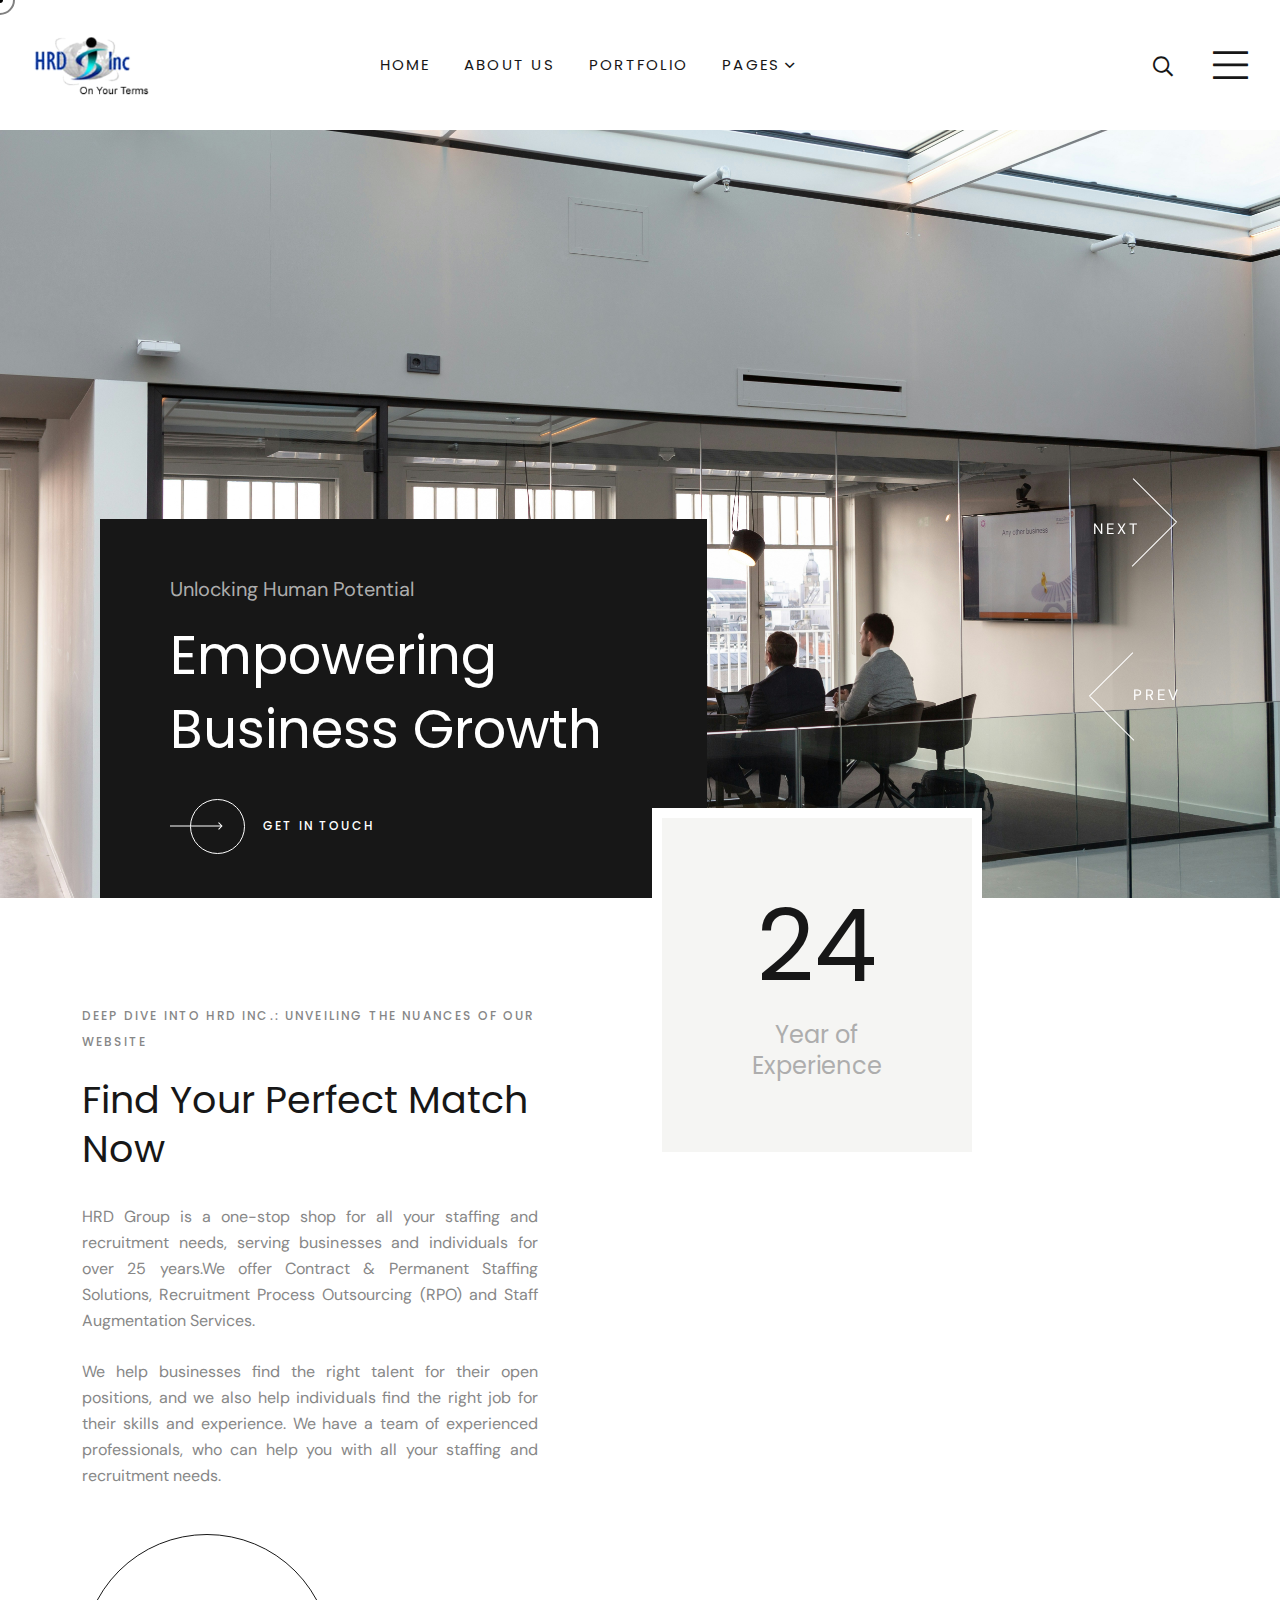
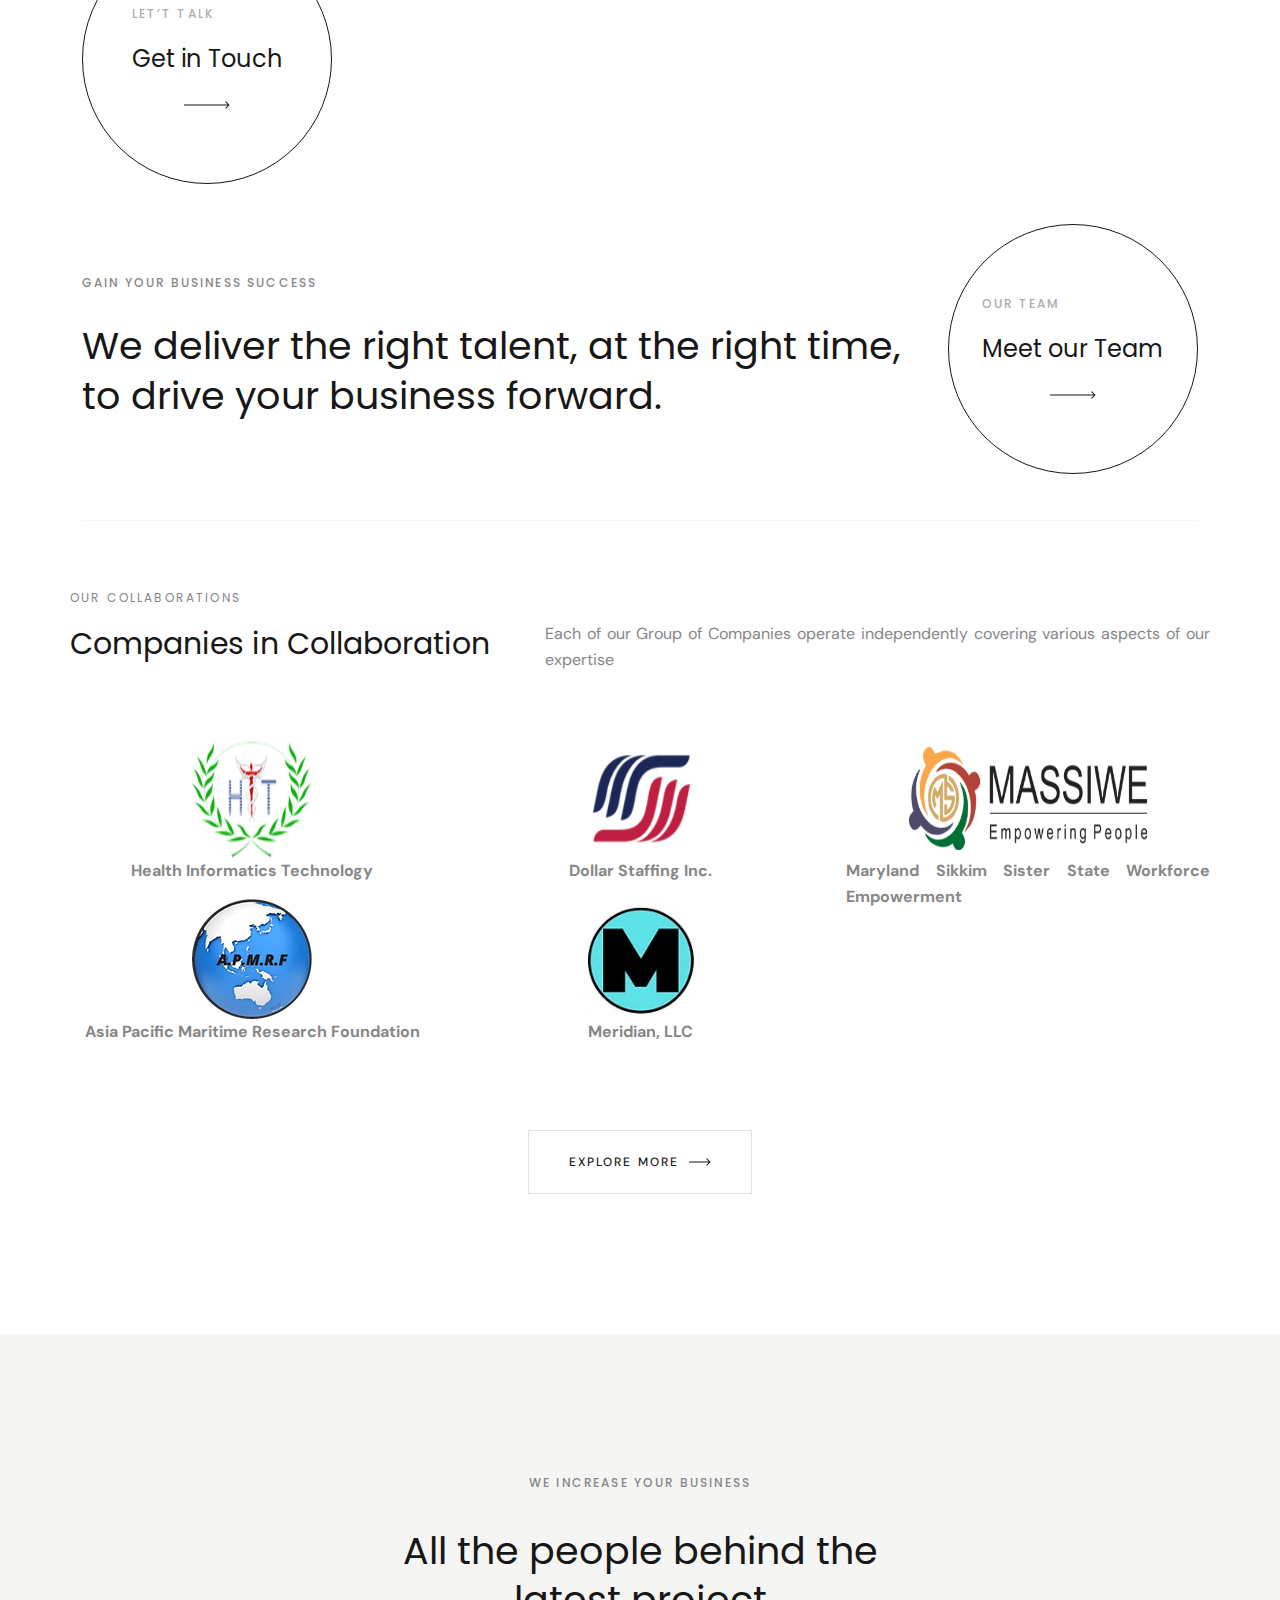
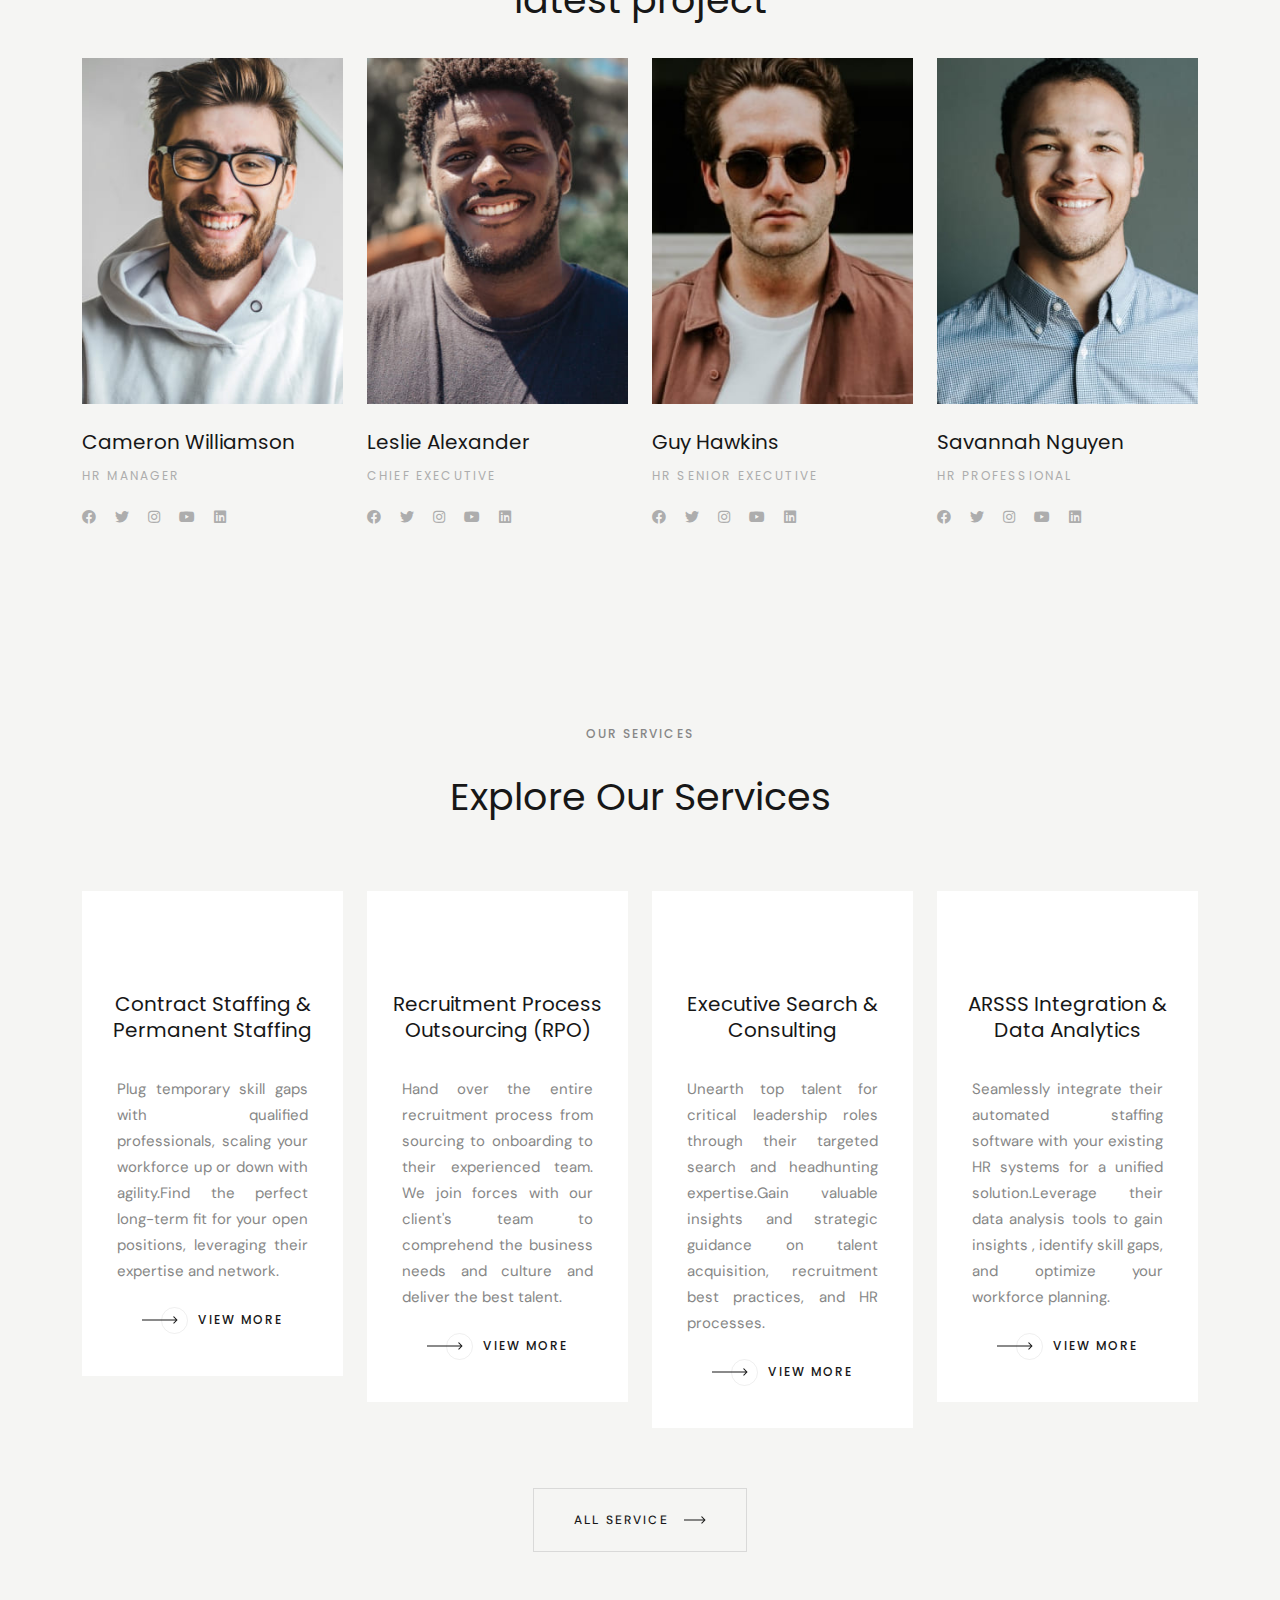
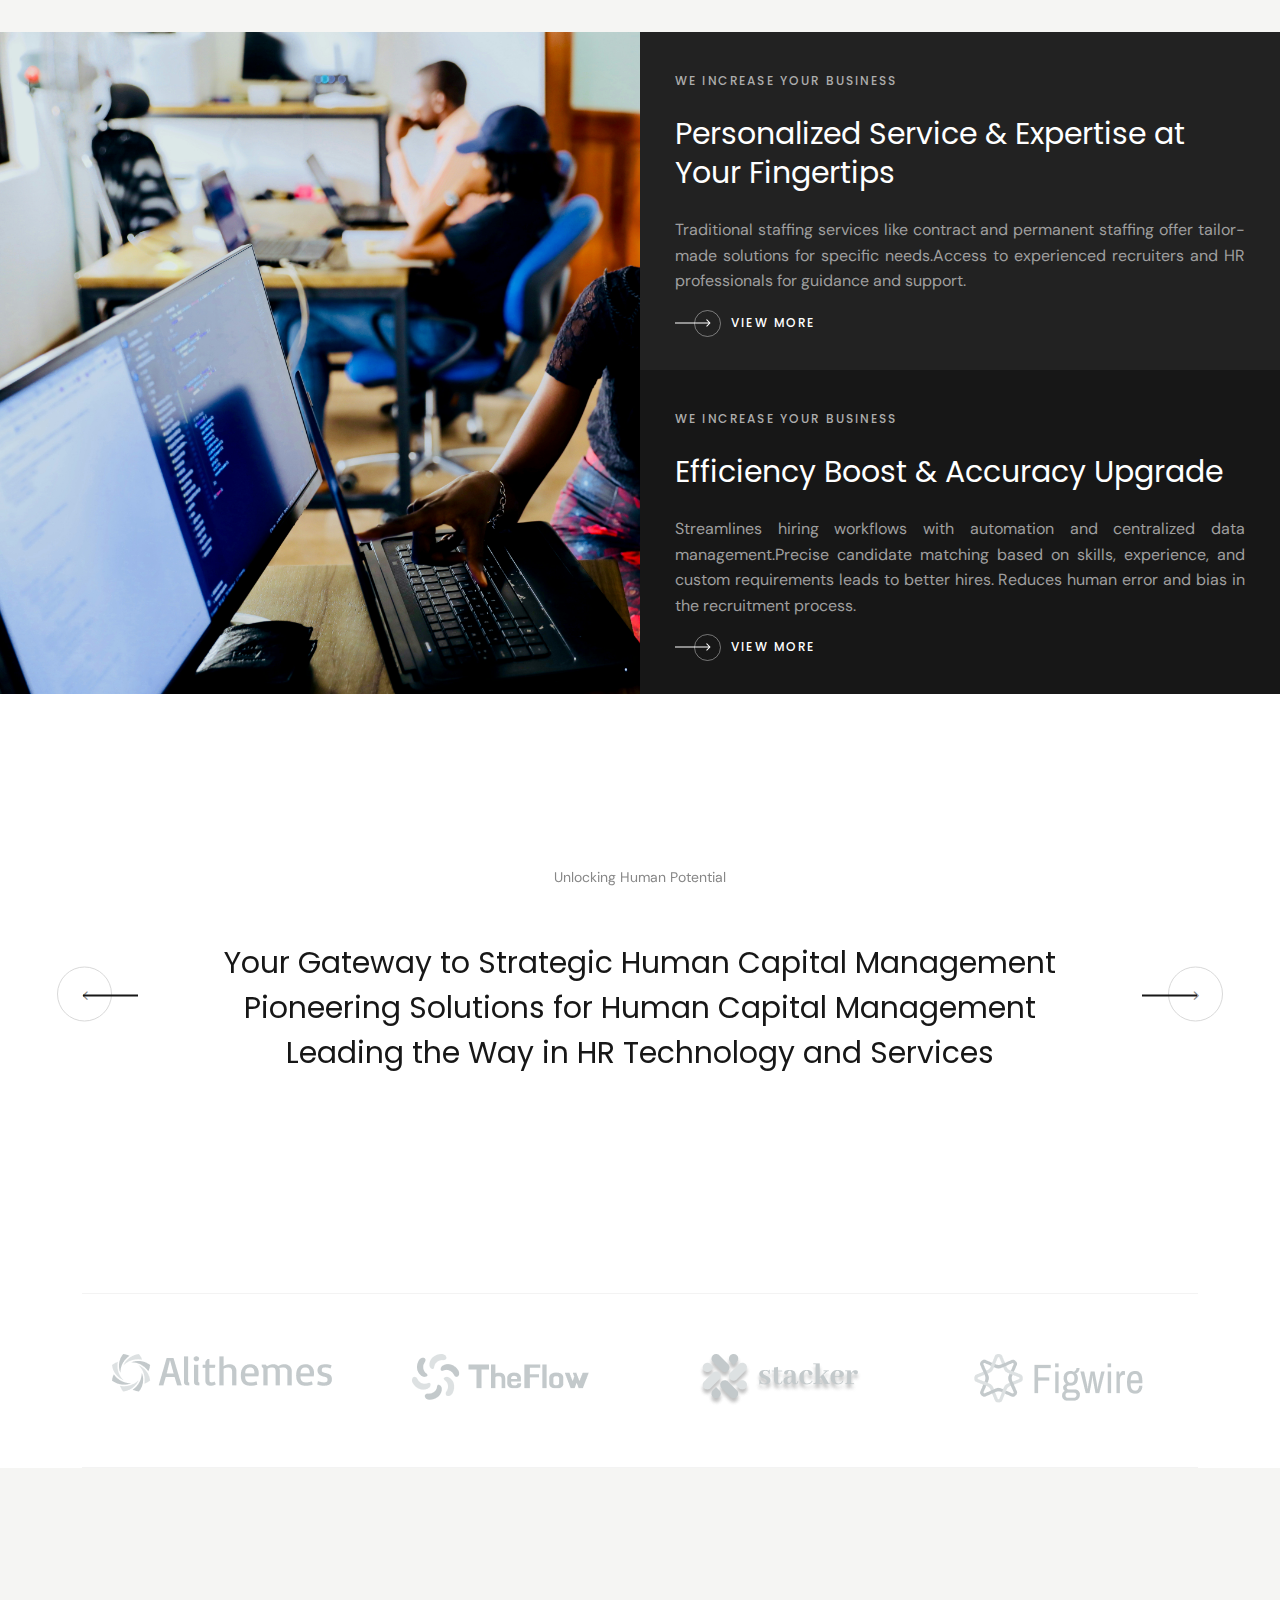
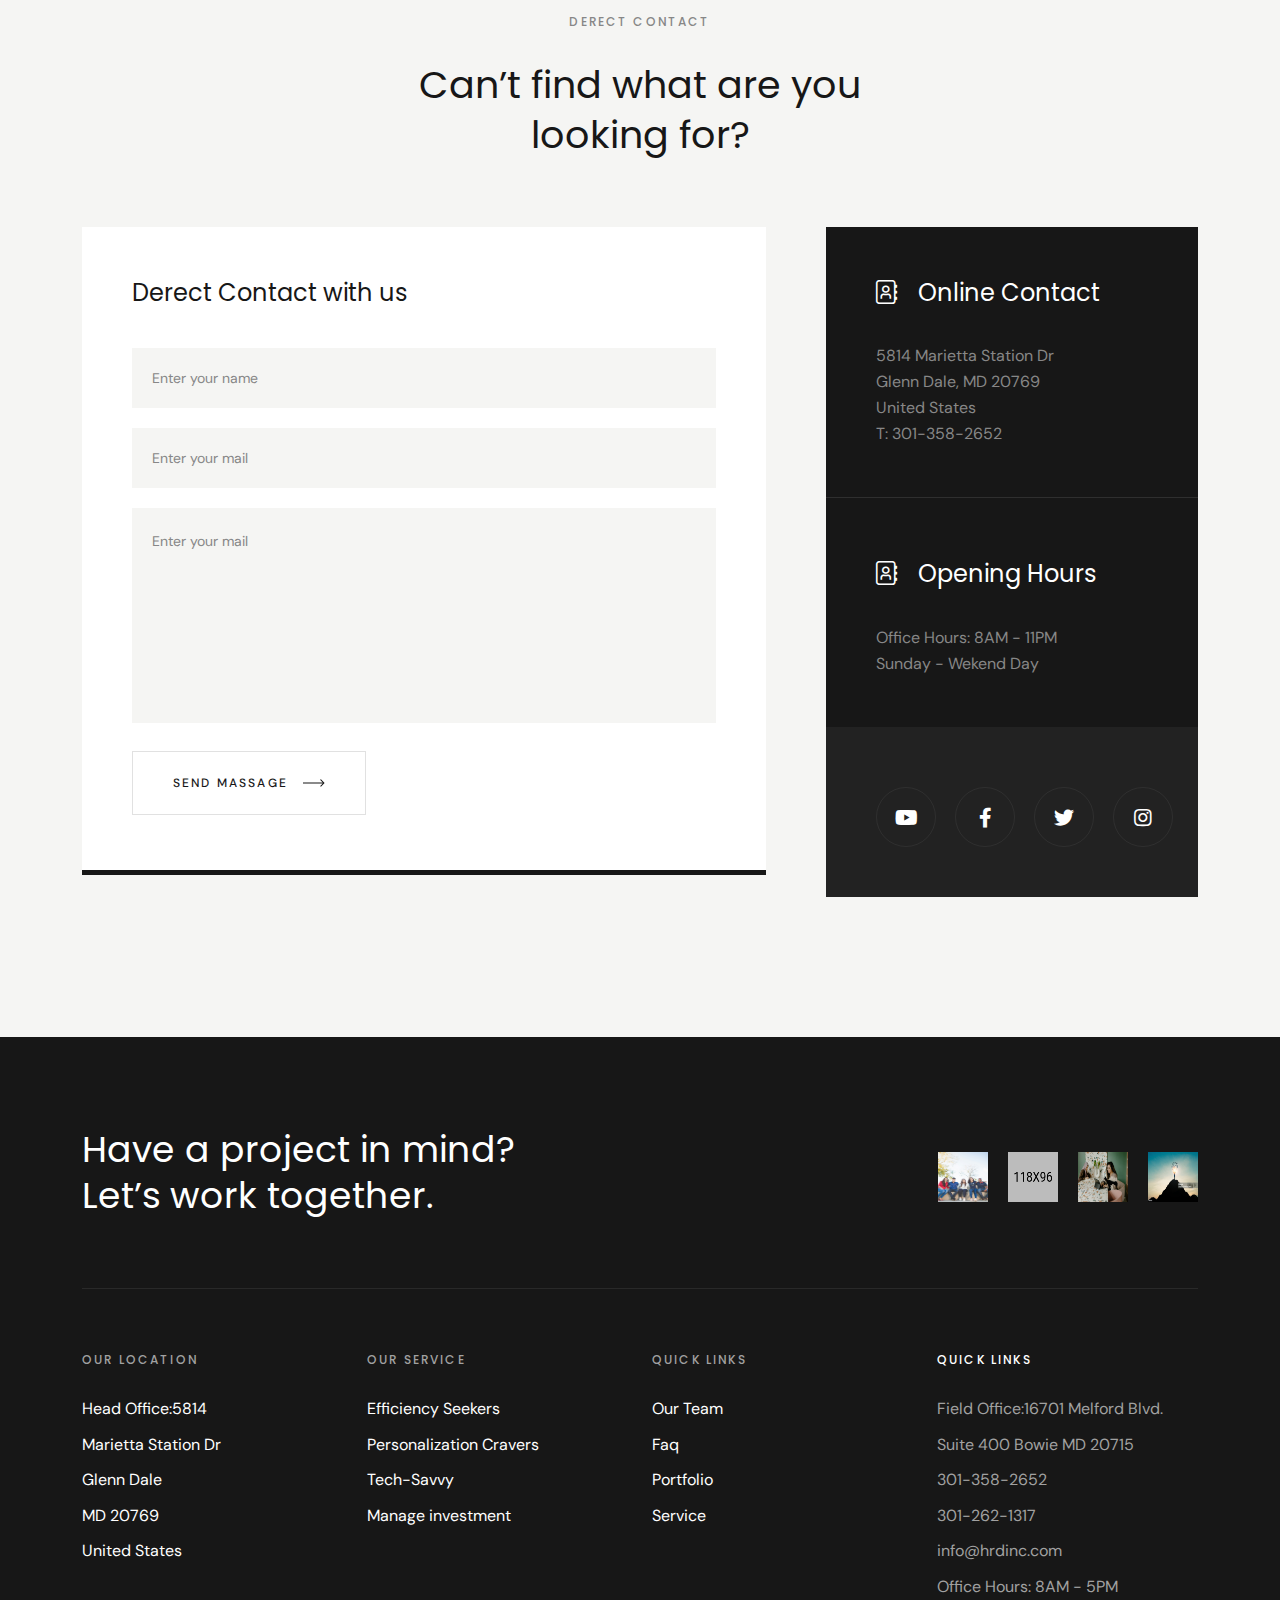
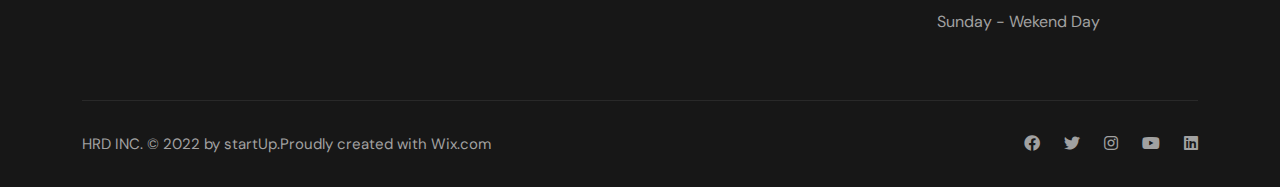
==== index.html @ 823bfe30 "products page updated" ====
<!doctype html>
<html class="no-js" lang="zxx">

<head>
   <meta charset="utf-8">
   <meta http-equiv="x-ua-compatible" content="ie=edge">
   <title>HRD - On Your Terms </title>
   <meta name="description" content="">
   <meta name="viewport" content="width=device-width, initial-scale=1">

   <!-- Place favicon.ico in the root directory -->
   <link rel="shortcut icon" type="image/x-icon" href="assets/img/favicon.png" >

   <!-- CSS here -->
   <link rel="stylesheet" href="assets/css/bootstrap.css">
   <link rel="stylesheet" href="assets/css/meanmenu.css">
   <link rel="stylesheet" href="assets/css/animate.css">
   <link rel="stylesheet" href="assets/css/swiper-bundle.css">
   <link rel="stylesheet" href="assets/css/slick.css">
   <link rel="stylesheet" href="assets/css/backtotop.css">
   <link rel="stylesheet" href="assets/css/magnific-popup.css">
   <link rel="stylesheet" href="assets/css/nice-select.css">
   <link rel="stylesheet" href="assets/css/ui-icon.css">
   <link rel="stylesheet" href="assets/css/font-awesome-pro.css">
   <link rel="stylesheet" href="assets/css/spacing.css">
   <link rel="stylesheet" href="assets/css/style.css">
   
</head>

<body>
   <!--[if lte IE 9]>
      <p class="browserupgrade">You are using an <strong>outdated</strong> browser. Please <a href="https://browsehappy.com/">upgrade your browser</a> to improve your experience and security.</p>
      <![endif]-->


   <!-- pre loader area start -->
   <div id="loading">
      <div id="loading-center">
         <div id="loading-center-absolute">
            <!-- loading content here -->
         </div>
      </div>
   </div>
   <!-- pre loader area end -->

   <!-- back to top start -->
   <div class="progress-wrap">
      <svg class="progress-circle svg-content" width="100%" height="100%" viewBox="-1 -1 102 102">
         <path d="M50,1 a49,49 0 0,1 0,98 a49,49 0 0,1 0,-98" />
      </svg>
   </div>
   <!-- back to top end -->

   <div class="mouseCursor cursor-outer"></div>
   <div class="mouseCursor cursor-inner"><span>Drag</span></div>
   <!-- header area start -->
   <header>
      <div id="header-sticky" class="header__area  pr-90 pl-90 header-sticky-active">
         <div class="header__main" id="header-sticky">
            <div class="container-fluid">
               <div class="row align-items-center">
                  <div class="col-lg-2 col-md-4 col-7">

                     <div class="logo">
                        <a href="index.html">
                           <img src="assets/img/logo/hrd.webp" alt="logo" style="width: 120px;">
                        </a>
                     </div>
                  </div>
                  <div class=" col-lg-7 col-md-4 d-none d-md-block">
                     <div class="main-menu normal-menu text-center">
                        <nav id="mobile-menu">
                           <ul>
                              <li>
                                 <a href="index.html">Home</a>
                              </li>
                              <li>
                                 <a href="about.html">About us</a>
                              </li>
                              <li >
                                 <a href="project-details.html">Portfolio</a>
                                 
                              </li>
                              <li class="has-dropdown">
                                 <a href="#">Pages</a>
                                 <ul class="submenu">
                                    <li><a href="team.html">Team</a></li>
                          
                                    <li><a href="service.html">Service</a></li>
                                    <li><a href="service-details.html">service details</a></li>
                                    <li><a href="products.html">Products</a></li>
                                    <li><a href="contact.html">contact</a></li>
                                    
                                 </ul>
                              </li>
                              
                              
                                 </ul>
                              </li>
                           </ul>
                        </nav>
                     </div>
                  </div>
                  <div class="col-lg-3 col-md-4 col-5">
                     <div class="header__main_right tp-black-text d-flex justify-content-end align-items-center">
                         <div class="tp-header-search-icons normal-search mr-80 p-relative">
                             <div class="search-btn-wrap">
                               <button class="button-search-toggle position-relative">
                                   <i class="header_search-button far fa-search"></i>
                                   <i class="header_search-close far fa-times"></i>
                               </button>
                               <div class="tp-search-form p-relative">
                                   <form action="#">
                                      <input type="text" placeholder="Search ...">
                                      <button type="submit" class="search-submit-icon"><i class="far fa-search"></i></button>
                                 </form>
                               </div>
                             </div>
                          </div>
                        <div class="tp-bar-icon tp-bar-icon-dark">
                           <a href="javascript:void(0)" class="offcanvas-toggle-btn"><i class="fal fa-bars"></i></a>
                        </div>
                     </div>
                  </div>
               </div>
            </div>
         </div>
      </div>
   </header>
<!-- header area end -->
<!--for transprent header-->

           <!-- <div class="container-fluid">
               <div class="row align-items-center">
                  <div class="col-lg-2 col-md-4 col-7">

                     <div class="logo">
                        <a href="index.html">
                           <img src="assets/img/logo/hrd.webp" alt="logo" style=" width: 120px;">
                        </a>
                     </div>
                  </div>
                  <div class=" col-lg-7 col-md-4 d-none d-md-block">
                     <div class="main-menu text-center">
                        <nav id="mobile-menu">
                           <ul>
                              <li>
                              <a href="index.html">Home</a>
                               </li>
                              <li>
                                 <a href="about.html">About us</a>
                              </li>
                              <li>
                                 <a href="project-details.html">Portfolio</a>
                                 
                              </li>
                              <li class="has-dropdown">
                                 <a href="#">Pages</a>
                                 <ul class="submenu">
                                    <li><a href="team.html">Team</a></li>
                                    <li><a href="service.html">Service</a></li>
                                    <li><a href="service-details.html">service details</a></li>
                                    <li><a href="price.html">Products</a></li>
                                    <li><a href="contact.html">contact</a></li>
                                    
                                 </ul>
                              </li>

                                 </ul>
                              </li>
                           </ul>
                        </nav>
                     </div>
                  </div>
                  <div class="col-lg-3 col-md-4 col-5">
                     <div class="header__main_right d-flex justify-content-end align-items-center">
                        <div class="tp-header-search-icons normal-search mr-80 p-relative">
                           <div class="search-btn-wrap">
                             <button class="button-search-toggle position-relative">
                                 <i class="header_search-button text-white far fa-search"></i>
                                 <i class="header_search-close text-white far fa-times"></i>
                             </button>
                             <div class="tp-search-form p-relative">
                                 <form action="#">
                                    <input type="text" placeholder="Search ...">
                                    <button type="submit" class="search-submit-icon"><i class="far fa-search"></i></button>
                               </form>
                             </div>
                           </div>
                        </div>
                        <div class="tp-bar-icon">
                           <a href="javascript:void(0)" class="offcanvas-toggle-btn"><i class="fal fa-bars"></i></a>
                        </div>
                     </div>
                  </div>
               </div>
            </div>-->
         
       


   <!-- offcanvas area -->
   <div class="offcanvas__area off-canvas-bg" data-background="assets/img//bg/Sidearea-bg-img.png">
      <div class="offcanvas_area-logo">
         <span class="offcanvas__close-btn"><a href="javascript:void(0)"><i class="fal fa-times"></i></a></span>
      </div>
      <div class="offcanvas-content">
         <div class="offcanvas-subtitle">
            <span>ELEVATE YOUR BUSINESS WITH</span>
         </div>
         <div class="offcanvas-logo pb-30 pt-30">
            <img src="assets/img/logo/hrd.webp" alt="">
         </div>
         <div class="offcanva-details">
            <p>Limitless customization options & Elementor compatibility let anyone create a beautiful website with
               Valiance.</p>
         </div>
         <div class="offcanva-btn">
            <a href="contact.html" class="tp-slider-btn   mt-40 d-inline-block" tabindex="-1">
               <span>
                  <svg width="53" height="8" viewBox="0 0 53 8" fill="none" xmlns="http://www.w3.org/2000/svg">
                     <path d="M52.3536 4.35356C52.5488 4.15829 52.5488 3.84171 52.3536 3.64645L49.1716 0.464469C48.9763 0.269207 48.6597 0.269207 48.4645 0.464469C48.2692 0.659731 48.2692 0.976314 48.4645 1.17158L51.2929 4L48.4645 6.82843C48.2692 7.02369 48.2692 7.34027 48.4645 7.53554C48.6597 7.7308 48.9763 7.7308 49.1716 7.53554L52.3536 4.35356ZM-3.11023e-08 4.5L52 4.5L52 3.5L3.11023e-08 3.5L-3.11023e-08 4.5Z" fill="currentColor"></path>
                  </svg>
                  <svg width="53" height="8" viewBox="0 0 53 8" fill="none" xmlns="http://www.w3.org/2000/svg">
                     <path d="M52.3536 4.35356C52.5488 4.15829 52.5488 3.84171 52.3536 3.64645L49.1716 0.464469C48.9763 0.269207 48.6597 0.269207 48.4645 0.464469C48.2692 0.659731 48.2692 0.976314 48.4645 1.17158L51.2929 4L48.4645 6.82843C48.2692 7.02369 48.2692 7.34027 48.4645 7.53554C48.6597 7.7308 48.9763 7.7308 49.1716 7.53554L52.3536 4.35356ZM-3.11023e-08 4.5L52 4.5L52 3.5L3.11023e-08 3.5L-3.11023e-08 4.5Z" fill="currentColor"></path>
                  </svg>
               </span>Get in touch
            </a>
         </div>
      </div>
      <div class="tp-mobile-menu"></div>
      <div class="tp-footer__widget pb-30 offcanvas-ct-info">
         <h3 class="tp-footer__widget-title">Quick Links</h3>
         <ul>
            <li><a href="#">Ta-134/A, Gulshan Badda Link Rd, Dhaka</a></li>
            <li><a href="tel:+88015569569365">(+880)155 69569 365</a></li>
            <li><a href="mailto:support@rstheme.com">support@rstheme.com</a></li>
            <li><span> Office Hours: 8AM - 5PM</span></li>
            <li><span> Sunday - Wekend Day</span></li>
         </ul>
      </div>
   </div>
   <div class="body-overlay"></div>
   <!-- header area end -->


   <main>
      
      <!-- hero slider start -->
      <div class="tp-slider-area p-relative">
         <div class="tp-hero_slider slider-active p-relative">
            <div class="tp-single-slider tp-slider-height p-relative" data-background="assets/img/bg/11.jpg">
               <div class="tp-slider-text black-bg d-inline-block">
                  <span class="mb-15 d-inline-block">Unlocking Human Potential</span>
                  <h3 class="tp-slider-title">Empowering <br> Business Growth</h3>
   
                  <a href="#" class="tp-slider-btn mt-40 d-inline-block">
                     <span>
                        <svg width="53" height="8" viewBox="0 0 53 8" fill="none" xmlns="http://www.w3.org/2000/svg">
                           <path
                              d="M52.3536 4.35356C52.5488 4.15829 52.5488 3.84171 52.3536 3.64645L49.1716 0.464469C48.9763 0.269207 48.6597 0.269207 48.4645 0.464469C48.2692 0.659731 48.2692 0.976314 48.4645 1.17158L51.2929 4L48.4645 6.82843C48.2692 7.02369 48.2692 7.34027 48.4645 7.53554C48.6597 7.7308 48.9763 7.7308 49.1716 7.53554L52.3536 4.35356ZM-3.11023e-08 4.5L52 4.5L52 3.5L3.11023e-08 3.5L-3.11023e-08 4.5Z"
                              fill="currentColor" />
                        </svg>
                        <svg width="53" height="8" viewBox="0 0 53 8" fill="none" xmlns="http://www.w3.org/2000/svg">
                           <path
                              d="M52.3536 4.35356C52.5488 4.15829 52.5488 3.84171 52.3536 3.64645L49.1716 0.464469C48.9763 0.269207 48.6597 0.269207 48.4645 0.464469C48.2692 0.659731 48.2692 0.976314 48.4645 1.17158L51.2929 4L48.4645 6.82843C48.2692 7.02369 48.2692 7.34027 48.4645 7.53554C48.6597 7.7308 48.9763 7.7308 49.1716 7.53554L52.3536 4.35356ZM-3.11023e-08 4.5L52 4.5L52 3.5L3.11023e-08 3.5L-3.11023e-08 4.5Z"
                              fill="currentColor" />
                        </svg>
                     </span>Get in touch
                  </a>
   
               </div>
            </div>
            <div class="tp-single-slider tp-slider-height p-relative" data-background="assets/img/bg/1.jpg">
               <div class="tp-slider-text black-bg d-inline-block">
                  <span class="mb-15 d-inline-block">Unlocking Human Potential</span>
                  <h3 class="tp-slider-title">Empowering <br> Business Growth</h3>
                  <a href="#" class="tp-slider-btn   mt-40 d-inline-block">
                     <span>
                        <svg width="53" height="8" viewBox="0 0 53 8" fill="none" xmlns="http://www.w3.org/2000/svg">
                           <path
                              d="M52.3536 4.35356C52.5488 4.15829 52.5488 3.84171 52.3536 3.64645L49.1716 0.464469C48.9763 0.269207 48.6597 0.269207 48.4645 0.464469C48.2692 0.659731 48.2692 0.976314 48.4645 1.17158L51.2929 4L48.4645 6.82843C48.2692 7.02369 48.2692 7.34027 48.4645 7.53554C48.6597 7.7308 48.9763 7.7308 49.1716 7.53554L52.3536 4.35356ZM-3.11023e-08 4.5L52 4.5L52 3.5L3.11023e-08 3.5L-3.11023e-08 4.5Z"
                              fill="currentColor" />
                        </svg>
                        <svg width="53" height="8" viewBox="0 0 53 8" fill="none" xmlns="http://www.w3.org/2000/svg">
                           <path
                              d="M52.3536 4.35356C52.5488 4.15829 52.5488 3.84171 52.3536 3.64645L49.1716 0.464469C48.9763 0.269207 48.6597 0.269207 48.4645 0.464469C48.2692 0.659731 48.2692 0.976314 48.4645 1.17158L51.2929 4L48.4645 6.82843C48.2692 7.02369 48.2692 7.34027 48.4645 7.53554C48.6597 7.7308 48.9763 7.7308 49.1716 7.53554L52.3536 4.35356ZM-3.11023e-08 4.5L52 4.5L52 3.5L3.11023e-08 3.5L-3.11023e-08 4.5Z"
                              fill="currentColor" />
                        </svg>
                     </span>Get in touch
                  </a>
               </div>
            </div>
            <div class="tp-single-slider tp-slider-height p-relative" data-background="assets/img/bg/4.jpg">
               <div class="tp-slider-text black-bg d-inline-block">
                  <span class="mb-15 d-inline-block">Unlocking Human Potential</span>
                  <h3 class="tp-slider-title">Empowering <br> Business Growth</h3>
                  <a href="#" class="tp-slider-btn mt-40 d-inline-block">
                     <span>
                        <svg width="53" height="8" viewBox="0 0 53 8" fill="none" xmlns="http://www.w3.org/2000/svg">
                           <path
                              d="M52.3536 4.35356C52.5488 4.15829 52.5488 3.84171 52.3536 3.64645L49.1716 0.464469C48.9763 0.269207 48.6597 0.269207 48.4645 0.464469C48.2692 0.659731 48.2692 0.976314 48.4645 1.17158L51.2929 4L48.4645 6.82843C48.2692 7.02369 48.2692 7.34027 48.4645 7.53554C48.6597 7.7308 48.9763 7.7308 49.1716 7.53554L52.3536 4.35356ZM-3.11023e-08 4.5L52 4.5L52 3.5L3.11023e-08 3.5L-3.11023e-08 4.5Z"
                              fill="currentColor" />
                        </svg>
                        <svg width="53" height="8" viewBox="0 0 53 8" fill="none" xmlns="http://www.w3.org/2000/svg">
                           <path
                              d="M52.3536 4.35356C52.5488 4.15829 52.5488 3.84171 52.3536 3.64645L49.1716 0.464469C48.9763 0.269207 48.6597 0.269207 48.4645 0.464469C48.2692 0.659731 48.2692 0.976314 48.4645 1.17158L51.2929 4L48.4645 6.82843C48.2692 7.02369 48.2692 7.34027 48.4645 7.53554C48.6597 7.7308 48.9763 7.7308 49.1716 7.53554L52.3536 4.35356ZM-3.11023e-08 4.5L52 4.5L52 3.5L3.11023e-08 3.5L-3.11023e-08 4.5Z"
                              fill="currentColor" />
                        </svg>
                     </span>Get in touch
                  </a>
               </div>
            </div>
         </div>
         <div class="slider-arrow"></div>
      </div>
      <!-- hero slider end  -->
      
       <!-- about area start -->
      <div class="tp-about-area pt-100">
         <div class="container">
            <div class="row justify-content-end">
               <div class="col-lg-6">
                  <div class="tp-about-left pr-90">
                     <div class="tp-section-wrapper pt-5">
                        <span class="tp-section-subtitle">Deep Dive into HRD Inc.: Unveiling the Nuances of Our Website</span>
                        <h2 class="tp-section-title pt-20 mb-30">Find Your Perfect Match Now</h2>
                        <p>HRD Group is a one-stop shop for all your staffing and recruitment needs, serving businesses
                            and individuals for over 25 years.We offer Contract & Permanent Staffing Solutions, Recruitment 
                            Process Outsourcing (RPO) and Staff Augmentation Services.
                        </p>
                        <p class="pt-10">
                           We help businesses find the right talent for their open positions, and we also help individuals 
                           find the right job for their skills and experience. We have a team of experienced professionals, 
                           who can help you with all your staffing and recruitment needs.
                        </p>
                     </div>
                     <div class="mt-45 mb-30">
                        <a href="about.html">
                           <div class="tp-theme-btn d-flex align-items-center">
                              <div class="tp-btn-inner">
                                 <p class="mb-0">Let’t Talk</p>
                                 <b>Get in Touch</b>
                                 <span class="d-inline-block">
                                    <svg width="46" height="8" viewBox="0 0 46 8" fill="none"
                                       xmlns="http://www.w3.org/2000/svg">
                                       <path
                                          d="M45.3536 4.35355C45.5488 4.15829 45.5488 3.84171 45.3536 3.64645L42.1716 0.464466C41.9763 0.269204 41.6597 0.269204 41.4645 0.464466C41.2692 0.659728 41.2692 0.976311 41.4645 1.17157L44.2929 4L41.4645 6.82843C41.2692 7.02369 41.2692 7.34027 41.4645 7.53553C41.6597 7.7308 41.9763 7.7308 42.1716 7.53553L45.3536 4.35355ZM0 4.5H45V3.5H0V4.5Z"
                                          fill="currentColor" />
                                    </svg>
                                    <svg width="46" height="8" viewBox="0 0 46 8" fill="none"
                                       xmlns="http://www.w3.org/2000/svg">
                                       <path
                                          d="M45.3536 4.35355C45.5488 4.15829 45.5488 3.84171 45.3536 3.64645L42.1716 0.464466C41.9763 0.269204 41.6597 0.269204 41.4645 0.464466C41.2692 0.659728 41.2692 0.976311 41.4645 1.17157L44.2929 4L41.4645 6.82843C41.2692 7.02369 41.2692 7.34027 41.4645 7.53553C41.6597 7.7308 41.9763 7.7308 42.1716 7.53553L45.3536 4.35355ZM0 4.5H45V3.5H0V4.5Z"
                                          fill="currentColor" />
                                    </svg>
                                 </span>
                              </div>
                           </div>
                        </a>
                     </div>
                  </div>
               </div>
               <div class="col-lg-6">
                  <div class="tp-about-right p-relative">
                     <div class="about-img text-md-end">
                        <img src="assets/img/about/2.jpg" alt="" >
                     </div>
                     <div class="tp-about-info text-center grey-bg-4 ">
                        <h3>24</h3>
                        <h4>Year of <br> Experience</h4>
                     </div>
                  </div>
               </div>
            </div>
         </div>
      </div>
      <!-- about about end-->

      <!-- cta area start -->
      <div class="tp-cta-area">
         <div class="container">
            <div class="tp-cta-wrapper pt-10 pb-30">
               <div class="row align-items-center justify-content-evenly">
                  <div class="col-lg-9">
                     <div class="tp-section-wrapper">
                        <span class="tp-section-subtitle mb-25">Gain your business Success</span>
                        <h2 class="tp-section-title">We deliver the right talent, at the right time, to drive your business forward.</h2>
                     </div>
                  </div>
                  <div class="col-lg-3 d-flex justify-content-lg-end">
                     <a href="team.html">
                        <div class="tp-theme-btn d-flex align-items-center">
                           <div class="tp-btn-inner">
                              <p class="mb-0">Our Team</p>
                              <b>Meet our Team</b>
                              <span class="d-inline-block">
                                 <svg width="46" height="8" viewBox="0 0 46 8" fill="none"
                                    xmlns="http://www.w3.org/2000/svg">
                                    <path
                                       d="M45.3536 4.35355C45.5488 4.15829 45.5488 3.84171 45.3536 3.64645L42.1716 0.464466C41.9763 0.269204 41.6597 0.269204 41.4645 0.464466C41.2692 0.659728 41.2692 0.976311 41.4645 1.17157L44.2929 4L41.4645 6.82843C41.2692 7.02369 41.2692 7.34027 41.4645 7.53553C41.6597 7.7308 41.9763 7.7308 42.1716 7.53553L45.3536 4.35355ZM0 4.5H45V3.5H0V4.5Z"
                                       fill="currentColor" />
                                 </svg>
                                 <svg width="46" height="8" viewBox="0 0 46 8" fill="none"
                                    xmlns="http://www.w3.org/2000/svg">
                                    <path
                                       d="M45.3536 4.35355C45.5488 4.15829 45.5488 3.84171 45.3536 3.64645L42.1716 0.464466C41.9763 0.269204 41.6597 0.269204 41.4645 0.464466C41.2692 0.659728 41.2692 0.976311 41.4645 1.17157L44.2929 4L41.4645 6.82843C41.2692 7.02369 41.2692 7.34027 41.4645 7.53553C41.6597 7.7308 41.9763 7.7308 42.1716 7.53553L45.3536 4.35355ZM0 4.5H45V3.5H0V4.5Z"
                                       fill="currentColor" />
                                 </svg>
                              </span>
                           </div>
                        </div>
                     </a>
                  </div>
               </div>
            </div>
            <!-- line  -->
            <div class="tp-border-line d-block mb-50">
               <hr>
            </div>
            <!-- line  -->
         </div>
      </div>
      <!-- cta end end -->

      <!-- gallery start -->
      <!--<div class="tp-cursor-point-area ddd tp-gallery-area position-relative pr-15 pl-15 fix mb-50">
         <div class="box">
            <div class="tp-gallery-slider tp-gallery-slider-active tp-gallery-space">
               <div class="tp-gallery-item mb-2">
                  <img src="assets/img/gallery/14.jpg" alt="">
               </div>
               <div class="tp-gallery-item mb-25">
                  <img src="assets/img/gallery/15.jpg" alt="">
               </div>
               <div class="tp-gallery-item mb-25">
                  <img src="assets/img/gallery/12.jpg" alt="">
               </div>
               <div class="tp-gallery-item mb-25 ">
                  <img src="assets/img/gallery/18.jpg" alt="">
               </div>
               <div class="tp-gallery-item mb-25">
                  <img src="assets/img/gallery/16.jpg" alt="">
               </div>
               <div class="tp-gallery-item mb-25">
                  <img src="assets/img/gallery/13.jpg" alt="">
               </div>
            </div>
         </div>
      </div>-->
      <!-- gallery end  -->
      
    <!-- porftfolio area start  -->
    <div class="tp-portfolio-area  ddd tp-gallery-area position-relative pr-15 pl-15 fix">
      <div class="container p-0">
          <div class="tp-portfolio-header mb-50">
              <div class="row align-items-center g-0">
                  <div class="col-lg-5 col-12">
                      <div class="tp-portfolio-info">
                          <div class="tp-portfolio-subtitle mb-15">
                              <span> Our Collaborations</span>
                          </div>
                          <h3 class="tp-portfolio-title">
                           Companies in Collaboration
                          </h3>
                      </div>
                  </div>
                  <div class="col-lg-7 col-12">
                     <p style="margin-top: 50px;">Each of our Group of Companies operate independently covering various aspects of our expertise</p>
                      <!--<div class="tp-pf-btn text-lg-end mt-35">
                          <button class="active" data-filter="*">/ all</button>
                          <button data-filter=".web-desing">Web design</button>
                          <button data-filter=".ui-xi-desing">ul/xi design</button>
                          <button data-filter=".business">Business</button>
                      </div>-->
                  </div>
              </div>
          </div>

          <div class="row tp-portfolio-active">
            <div class="col-lg-4 tp-portfolio-item w-img web-desing">
               <div class="fix">
                  <a href="assets/img/project/hit.webp" class="project-gallery-image">
                        <div class="center-align">
                           <img src="assets/img/project/hit.webp" alt="" style="height: 120px; width: 120px;">
                           <p style="font-weight: bold;">Health Informatics Technology</p>
                        </div>
                  </a>
               </div>
            </div>
         <div class="col-lg-4 tp-portfolio-item w-img web-desing">
            <div class="fix">
                  <a href="assets/img/project/ds.webp" class="project-gallery-image">
                     <div class="center-align">
                        <img src="assets/img/project/ds.webp" alt="" style="height: 120px; width: 120px;">
                        <p style="font-weight: bold;">Dollar Staffing Inc.</p>
                     </div>
                  </a>
            </div>
         </div>
         <div class="col-lg-4 tp-portfolio-item w-img web-desing">
            <div class="fix">
                  <a href="assets/img/project/mep.png" class="project-gallery-image">
                     <div class="center-align">
                        <img src="assets/img/project/mep.png" alt="" style="height: 120px; width: 250px;">
                        <p style="font-weight: bold;">Maryland Sikkim Sister State Workforce Empowerment</p>
                     </div>
                  </a>
            </div>
         </div>      
         <div class="col-lg-4 tp-portfolio-item w-img web-desing">
            <div class="fix">
                  <a href="assets/img/project/apmrf.webp" class="project-gallery-image">
                     <div class="center-align">
                        <img src="assets/img/project/apmrf.webp" alt="" style="height: 120px; width: 120px;">
                        <p style="font-weight: bold;">Asia Pacific Maritime Research Foundation</p>
                     </div>
                  </a>
            </div>
         </div>
         <div class="col-lg-4 tp-portfolio-item w-img web-desing">
            <div class="fix">
                  <a href="assets/img/project/meridian.webp" class="project-gallery-image">
                     <div class="center-align">
                        <img src="assets/img/project/meridian.webp" alt="" style="height: 120px; width: 120px;">
                        <p style="font-weight: bold;">Meridian, LLC</p>
                     </div>
                  </a>
            </div>
         </div>     
         </div>
      </div>
          <div class="text-center mb-reset mt-70 mb-140">
              <a href="about.html" class="tp-btn-border">Explore More<span>
                      <svg width="22" height="8" viewBox="0 0 22 8" fill="none" xmlns="http://www.w3.org/2000/svg">
                          <path
                              d="M21.3536 4.35356C21.5488 4.15829 21.5488 3.84171 21.3536 3.64645L18.1716 0.464468C17.9763 0.269205 17.6597 0.269205 17.4645 0.464468C17.2692 0.65973 17.2692 0.976312 17.4645 1.17157L20.2929 4L17.4645 6.82843C17.2692 7.02369 17.2692 7.34027 17.4645 7.53554C17.6597 7.7308 17.9763 7.7308 18.1716 7.53554L21.3536 4.35356ZM-4.37114e-08 4.5L21 4.5L21 3.5L4.37114e-08 3.5L-4.37114e-08 4.5Z"
                              fill="currentColor"></path>
                      </svg>
                      <svg width="22" height="8" viewBox="0 0 22 8" fill="none" xmlns="http://www.w3.org/2000/svg">
                          <path
                              d="M21.3536 4.35356C21.5488 4.15829 21.5488 3.84171 21.3536 3.64645L18.1716 0.464468C17.9763 0.269205 17.6597 0.269205 17.4645 0.464468C17.2692 0.65973 17.2692 0.976312 17.4645 1.17157L20.2929 4L17.4645 6.82843C17.2692 7.02369 17.2692 7.34027 17.4645 7.53554C17.6597 7.7308 17.9763 7.7308 18.1716 7.53554L21.3536 4.35356ZM-4.37114e-08 4.5L21 4.5L21 3.5L4.37114e-08 3.5L-4.37114e-08 4.5Z"
                              fill="currentColor"></path>
                      </svg>
                  </span>
              </a>
          </div>
          
      </div>
  </div>
  <!-- porftfolio area end  -->
      

      <!-- team area start  -->
      <div class="tp-team-area pt-135 pb-110 grey-bg-4">
         <div class="container">
            <div class="row">
               <div class="col-12">
                  <div class="tp-section-wrapper text-center">
                     <span class="tp-section-subtitle mb-30">we increase your business</span>
                     <h2 class="tp-section-title">All the people behind the <br> latest project </h2>
                  </div>
               </div>
            </div>
            <div class="row">
               <div class="col-xl-3 col-md-6">
                  <div class="tp-team pb-30 pt-25">
                     <div class="tp-team__thumb">
                        <img src="assets/img/team/team-1.jpg" alt="">
                     </div>
                     <div class="tp-team__info pt-25">
                        <h3 class="tp-team-name"><a href="team-details.html"> Cameron Williamson</a></h3>
                        <p>HR MANAGER</p>
                     </div>
                     <div class="tp-team__social">
                        <a href="#"><i class="fab fa-facebook"></i></a>
                        <a href="#"><i class="fab fa-twitter"></i></a>
                        <a href="#"><i class="fab fa-instagram"></i></a>
                        <a href="#"><i class="fab fa-youtube"></i></a>
                        <a href="#"><i class="fab fa-linkedin"></i></a>
                     </div>
                  </div>
               </div>
               <div class="col-xl-3 col-md-6">
                  <div class="tp-team pb-30 pt-25">
                     <div class="tp-team__thumb">
                        <img src="assets/img/team/team-2.jpg" alt="">
                     </div>
                     <div class="tp-team__info pt-25">
                        <h3 class="tp-team-name"><a href="team-details.html">Leslie Alexander</a></h3>
                        <p>CHIEF EXECUTIVE</p>
                     </div>
                     <div class="tp-team__social">
                        <a href="#"><i class="fab fa-facebook"></i></a>
                        <a href="#"><i class="fab fa-twitter"></i></a>
                        <a href="#"><i class="fab fa-instagram"></i></a>
                        <a href="#"><i class="fab fa-youtube"></i></a>
                        <a href="#"><i class="fab fa-linkedin"></i></a>
                     </div>
                  </div>
               </div>
               <div class="col-xl-3 col-md-6">
                  <div class="tp-team pb-30 pt-25">
                     <div class="tp-team__thumb">
                        <img src="assets/img/team/team-3.jpg" alt="">
                     </div>
                     <div class="tp-team__info pt-25">
                        <h3 class="tp-team-name"><a href="team-details.html"> Guy Hawkins</a></h3>
                        <p>HR SENIOR EXECUTIVE</p>
                     </div>
                     <div class="tp-team__social">
                        <a href="#"><i class="fab fa-facebook"></i></a>
                        <a href="#"><i class="fab fa-twitter"></i></a>
                        <a href="#"><i class="fab fa-instagram"></i></a>
                        <a href="#"><i class="fab fa-youtube"></i></a>
                        <a href="#"><i class="fab fa-linkedin"></i></a>
                     </div>
                  </div>
               </div>
               <div class="col-xl-3 col-md-6">
                  <div class="tp-team pb-25 pt-25">
                     <div class="tp-team__thumb">
                        <img src="assets/img/team/team-4.jpg" alt="">
                     </div>
                     <div class="tp-team__info pt-25">
                        <h3 class="tp-team-name"><a href="team-details.html"> Savannah Nguyen</a></h3>
                        <p>HR PROFESSIONAL</p>
                     </div>
                     <div class="tp-team__social">
                        <a href="#"><i class="fab fa-facebook"></i></a>
                        <a href="#"><i class="fab fa-twitter"></i></a>
                        <a href="#"><i class="fab fa-instagram"></i></a>
                        <a href="#"><i class="fab fa-youtube"></i></a>
                        <a href="#"><i class="fab fa-linkedin"></i></a>
                     </div>
                  </div>
               </div>
            </div>
         </div>
      </div>
      <!-- team area end  -->


      <!-- service area start  -->
      <div class="tp-service-ara grey-bg-4 pt-50 pb-80">
         <div class="container">
             <div class="row">
                 <div class="col-12">
                     <div class="tp-section-wrapper text-center mb-60">
                         <span class="tp-section-subtitle mb-25">OUR SERVICES</span>
                         <h2 class="tp-section-title mb-70">Explore Our Services</h2>
                     </div>
                 </div>
             </div>
             <div class="row">
                 <div class="col-xl-3 col-md-6">
                     <div class="tp-service text-center white-bg pt-60 pb-45 pl-25 pr-25 mb-30">
                         <div class="tp-service__icon">
                             <i class="pe-7s-arc"></i>
                         </div>
                         <h3 class="tp-service__title pt-40 pb-25">
                             <a href="service-details.html">Contract Staffing & Permanent Staffing </a>
                         </h3>
                         <p style="text-align: justify;">
                           Plug temporary skill gaps with qualified professionals, scaling your workforce up or down with agility.Find the perfect long-term fit for your open positions, leveraging their expertise and network.
                         </p>
                         <a class="tp-btn-sm-black" href="service-details.html">
                             <span>
                                 <svg width="36" height="8" viewBox="0 0 36 8" fill="none"
                                     xmlns="http://www.w3.org/2000/svg">
                                     <path
                                         d="M35.3536 4.35355C35.5488 4.15829 35.5488 3.84171 35.3536 3.64644L32.1716 0.464463C31.9763 0.269201 31.6597 0.269201 31.4645 0.464463C31.2692 0.659726 31.2692 0.976308 31.4645 1.17157L34.2929 4L31.4645 6.82842C31.2692 7.02369 31.2692 7.34027 31.4645 7.53553C31.6597 7.73079 31.9763 7.73079 32.1716 7.53553L35.3536 4.35355ZM4.37114e-08 4.5L35 4.5L35 3.5L-4.37114e-08 3.5L4.37114e-08 4.5Z"
                                         fill="currentColor" />
                                 </svg>
                                 <svg width="36" height="8" viewBox="0 0 36 8" fill="none"
                                     xmlns="http://www.w3.org/2000/svg">
                                     <path
                                         d="M35.3536 4.35355C35.5488 4.15829 35.5488 3.84171 35.3536 3.64644L32.1716 0.464463C31.9763 0.269201 31.6597 0.269201 31.4645 0.464463C31.2692 0.659726 31.2692 0.976308 31.4645 1.17157L34.2929 4L31.4645 6.82842C31.2692 7.02369 31.2692 7.34027 31.4645 7.53553C31.6597 7.73079 31.9763 7.73079 32.1716 7.53553L35.3536 4.35355ZM4.37114e-08 4.5L35 4.5L35 3.5L-4.37114e-08 3.5L4.37114e-08 4.5Z"
                                         fill="currentColor" />
                                 </svg>
                             </span>
                             View MOre
                         </a>
                     </div>
                 </div>
                 <div class="col-xl-3 col-md-6">
                     <div class="tp-service text-center white-bg pt-60 pb-45 pl-25 pr-25 mb-30">
                         <div class="tp-service__icon">
                             <i class="pe-7s-cloud-download"></i>
                         </div>
                         <h3 class="tp-service__title pt-40 pb-25">
                             <a href="service-details.html">Recruitment Process Outsourcing (RPO)</a>
                         </h3>
                         <p style="text-align: justify;">
                           Hand over the entire recruitment process from sourcing to onboarding to their experienced team. We join forces with our client's team to comprehend the business needs and culture and deliver the best talent.
                         </p>
                         <a class="tp-btn-sm-black" href="service-details.html">
                             <span>
                                 <svg width="36" height="8" viewBox="0 0 36 8" fill="none"
                                     xmlns="http://www.w3.org/2000/svg">
                                     <path
                                         d="M35.3536 4.35355C35.5488 4.15829 35.5488 3.84171 35.3536 3.64644L32.1716 0.464463C31.9763 0.269201 31.6597 0.269201 31.4645 0.464463C31.2692 0.659726 31.2692 0.976308 31.4645 1.17157L34.2929 4L31.4645 6.82842C31.2692 7.02369 31.2692 7.34027 31.4645 7.53553C31.6597 7.73079 31.9763 7.73079 32.1716 7.53553L35.3536 4.35355ZM4.37114e-08 4.5L35 4.5L35 3.5L-4.37114e-08 3.5L4.37114e-08 4.5Z"
                                         fill="currentColor" />
                                 </svg>
                                 <svg width="36" height="8" viewBox="0 0 36 8" fill="none"
                                     xmlns="http://www.w3.org/2000/svg">
                                     <path
                                         d="M35.3536 4.35355C35.5488 4.15829 35.5488 3.84171 35.3536 3.64644L32.1716 0.464463C31.9763 0.269201 31.6597 0.269201 31.4645 0.464463C31.2692 0.659726 31.2692 0.976308 31.4645 1.17157L34.2929 4L31.4645 6.82842C31.2692 7.02369 31.2692 7.34027 31.4645 7.53553C31.6597 7.73079 31.9763 7.73079 32.1716 7.53553L35.3536 4.35355ZM4.37114e-08 4.5L35 4.5L35 3.5L-4.37114e-08 3.5L4.37114e-08 4.5Z"
                                         fill="currentColor" />
                                 </svg>
                             </span>
                             View MOre
                         </a>
                     </div>
                 </div>
                 <div class="col-xl-3 col-md-6">
                     <div class="tp-service text-center white-bg pt-60 pb-45 pl-25 pr-25 mb-30">
                         <div class="tp-service__icon">
                             <i class="pe-7s-disk"></i>
                         </div>
                         <h3 class="tp-service__title pt-40 pb-25">
                             <a href="service-details.html">Executive Search & 	Consulting</a>
                         </h3>
                         <p style="text-align: justify;">
                           Unearth top talent for critical leadership roles through their targeted search and headhunting expertise.Gain valuable insights and strategic guidance on talent acquisition, recruitment best practices, and HR processes.
                         </p>
                         <a class="tp-btn-sm-black" href="service-details.html">
                             <span>
                                 <svg width="36" height="8" viewBox="0 0 36 8" fill="none"
                                     xmlns="http://www.w3.org/2000/svg">
                                     <path
                                         d="M35.3536 4.35355C35.5488 4.15829 35.5488 3.84171 35.3536 3.64644L32.1716 0.464463C31.9763 0.269201 31.6597 0.269201 31.4645 0.464463C31.2692 0.659726 31.2692 0.976308 31.4645 1.17157L34.2929 4L31.4645 6.82842C31.2692 7.02369 31.2692 7.34027 31.4645 7.53553C31.6597 7.73079 31.9763 7.73079 32.1716 7.53553L35.3536 4.35355ZM4.37114e-08 4.5L35 4.5L35 3.5L-4.37114e-08 3.5L4.37114e-08 4.5Z"
                                         fill="currentColor" />
                                 </svg>
                                 <svg width="36" height="8" viewBox="0 0 36 8" fill="none"
                                     xmlns="http://www.w3.org/2000/svg">
                                     <path
                                         d="M35.3536 4.35355C35.5488 4.15829 35.5488 3.84171 35.3536 3.64644L32.1716 0.464463C31.9763 0.269201 31.6597 0.269201 31.4645 0.464463C31.2692 0.659726 31.2692 0.976308 31.4645 1.17157L34.2929 4L31.4645 6.82842C31.2692 7.02369 31.2692 7.34027 31.4645 7.53553C31.6597 7.73079 31.9763 7.73079 32.1716 7.53553L35.3536 4.35355ZM4.37114e-08 4.5L35 4.5L35 3.5L-4.37114e-08 3.5L4.37114e-08 4.5Z"
                                         fill="currentColor" />
                                 </svg>
                             </span>
                             View MOre
                         </a>
                     </div>
                 </div>
                 <div class="col-xl-3 col-md-6">
                     <div class="tp-service text-center white-bg pt-60 pb-45 pl-25 pr-25 mb-30">
                         <div class="tp-service__icon">
                             <i class="pe-7s-hammer"></i>
                         </div>
                         <h3 class="tp-service__title pt-40 pb-25">
                             <a href="service-details.html">  ARSSS Integration  &   Data Analytics </a>
                         </h3>
                         <p style="text-align:justify; ">
                           Seamlessly integrate their automated staffing software with your existing HR systems for a unified solution.Leverage their data analysis tools to gain insights , identify skill gaps, and optimize your workforce planning.
                         </p>
                         <a class="tp-btn-sm-black" href="service-details.html">
                             <span>
                                 <svg width="36" height="8" viewBox="0 0 36 8" fill="none"
                                     xmlns="http://www.w3.org/2000/svg">
                                     <path
                                         d="M35.3536 4.35355C35.5488 4.15829 35.5488 3.84171 35.3536 3.64644L32.1716 0.464463C31.9763 0.269201 31.6597 0.269201 31.4645 0.464463C31.2692 0.659726 31.2692 0.976308 31.4645 1.17157L34.2929 4L31.4645 6.82842C31.2692 7.02369 31.2692 7.34027 31.4645 7.53553C31.6597 7.73079 31.9763 7.73079 32.1716 7.53553L35.3536 4.35355ZM4.37114e-08 4.5L35 4.5L35 3.5L-4.37114e-08 3.5L4.37114e-08 4.5Z"
                                         fill="currentColor" />
                                 </svg>
                                 <svg width="36" height="8" viewBox="0 0 36 8" fill="none"
                                     xmlns="http://www.w3.org/2000/svg">
                                     <path
                                         d="M35.3536 4.35355C35.5488 4.15829 35.5488 3.84171 35.3536 3.64644L32.1716 0.464463C31.9763 0.269201 31.6597 0.269201 31.4645 0.464463C31.2692 0.659726 31.2692 0.976308 31.4645 1.17157L34.2929 4L31.4645 6.82842C31.2692 7.02369 31.2692 7.34027 31.4645 7.53553C31.6597 7.73079 31.9763 7.73079 32.1716 7.53553L35.3536 4.35355ZM4.37114e-08 4.5L35 4.5L35 3.5L-4.37114e-08 3.5L4.37114e-08 4.5Z"
                                         fill="currentColor" />
                                 </svg>
                             </span>
                             View MOre
                         </a>
                     </div>
                 </div>
                 <div class="text-center mt-30">
                     <a href="service-details.html" class="tp-btn-border">All Service <span>
                             <svg width="22" height="8" viewBox="0 0 22 8" fill="none"
                                 xmlns="http://www.w3.org/2000/svg">
                                 <path
                                     d="M21.3536 4.35356C21.5488 4.15829 21.5488 3.84171 21.3536 3.64645L18.1716 0.464468C17.9763 0.269205 17.6597 0.269205 17.4645 0.464468C17.2692 0.65973 17.2692 0.976312 17.4645 1.17157L20.2929 4L17.4645 6.82843C17.2692 7.02369 17.2692 7.34027 17.4645 7.53554C17.6597 7.7308 17.9763 7.7308 18.1716 7.53554L21.3536 4.35356ZM-4.37114e-08 4.5L21 4.5L21 3.5L4.37114e-08 3.5L-4.37114e-08 4.5Z"
                                     fill="currentColor"></path>
                             </svg>
                             <svg width="22" height="8" viewBox="0 0 22 8" fill="none"
                                 xmlns="http://www.w3.org/2000/svg">
                                 <path
                                     d="M21.3536 4.35356C21.5488 4.15829 21.5488 3.84171 21.3536 3.64645L18.1716 0.464468C17.9763 0.269205 17.6597 0.269205 17.4645 0.464468C17.2692 0.65973 17.2692 0.976312 17.4645 1.17157L20.2929 4L17.4645 6.82843C17.2692 7.02369 17.2692 7.34027 17.4645 7.53554C17.6597 7.7308 17.9763 7.7308 18.1716 7.53554L21.3536 4.35356ZM-4.37114e-08 4.5L21 4.5L21 3.5L4.37114e-08 3.5L-4.37114e-08 4.5Z"
                                     fill="currentColor"></path>
                             </svg>
                         </span>
                     </a>
                 </div>
             </div>
         </div>
     </div>
     <!-- service area end  -->

      <!-- feature area start  -->
      <div class="tp-feature-area position-relative">
         <div class="tp-fe-bg d-none d-lg-block" data-background="assets/img/bg/7.jpg"></div>
         <div class="container-fluid p-0">
            <div class="row g-0 justify-content-end">
               <div class="col-xl-4 col-lg-12 tp-modify-width d-block">
                  <div class="tp-section-title-sm-box tp-white-text grey-bg-3 hide-content">
                     <span class="tp-section-subtitle-sm">we increase your business</span>
                     <h3 class="tp-section-title-sm tp-white-text-sm mb-5">Personalized Service & Expertise at Your Fingertips
                     </h3>
                     <p style="text-align: justify;">Traditional staffing services like contract and permanent staffing offer tailor-made solutions for specific needs.Access to experienced recruiters and HR professionals for guidance and support.
                     </p>
                     <a class="tp-btn-sm" href="#">
                        <span>
                           <svg width="36" height="8" viewBox="0 0 36 8" fill="none" xmlns="http://www.w3.org/2000/svg">
                              <path
                                 d="M35.3536 4.35355C35.5488 4.15829 35.5488 3.84171 35.3536 3.64644L32.1716 0.464463C31.9763 0.269201 31.6597 0.269201 31.4645 0.464463C31.2692 0.659726 31.2692 0.976308 31.4645 1.17157L34.2929 4L31.4645 6.82842C31.2692 7.02369 31.2692 7.34027 31.4645 7.53553C31.6597 7.73079 31.9763 7.73079 32.1716 7.53553L35.3536 4.35355ZM4.37114e-08 4.5L35 4.5L35 3.5L-4.37114e-08 3.5L4.37114e-08 4.5Z"
                                 fill="currentColor" />
                           </svg>
                           <svg width="36" height="8" viewBox="0 0 36 8" fill="none" xmlns="http://www.w3.org/2000/svg">
                              <path
                                 d="M35.3536 4.35355C35.5488 4.15829 35.5488 3.84171 35.3536 3.64644L32.1716 0.464463C31.9763 0.269201 31.6597 0.269201 31.4645 0.464463C31.2692 0.659726 31.2692 0.976308 31.4645 1.17157L34.2929 4L31.4645 6.82842C31.2692 7.02369 31.2692 7.34027 31.4645 7.53553C31.6597 7.73079 31.9763 7.73079 32.1716 7.53553L35.3536 4.35355ZM4.37114e-08 4.5L35 4.5L35 3.5L-4.37114e-08 3.5L4.37114e-08 4.5Z"
                                 fill="currentColor" />
                           </svg>
                        </span>
                        View MOre
                     </a>
                  </div>
                  <div class="tp-section-title-sm-box tp-white-text black-bg hide-content">
                     <span class="tp-section-subtitle-sm">we increase your business</span>
                     <h3 class="tp-section-title-sm tp-white-text-sm mb-5">Efficiency Boost & Accuracy Upgrade
                     </h3>
                     <p style="text-align: justify;">Streamlines hiring workflows with automation and centralized data management.Precise candidate matching based on skills, experience, and custom requirements leads to better hires. Reduces human error and bias in the recruitment process.</p>
                     <a class="tp-btn-sm" href="#">
                        <span>
                           <svg width="36" height="8" viewBox="0 0 36 8" fill="none" xmlns="http://www.w3.org/2000/svg">
                              <path
                                 d="M35.3536 4.35355C35.5488 4.15829 35.5488 3.84171 35.3536 3.64644L32.1716 0.464463C31.9763 0.269201 31.6597 0.269201 31.4645 0.464463C31.2692 0.659726 31.2692 0.976308 31.4645 1.17157L34.2929 4L31.4645 6.82842C31.2692 7.02369 31.2692 7.34027 31.4645 7.53553C31.6597 7.73079 31.9763 7.73079 32.1716 7.53553L35.3536 4.35355ZM4.37114e-08 4.5L35 4.5L35 3.5L-4.37114e-08 3.5L4.37114e-08 4.5Z"
                                 fill="currentColor" />
                           </svg>
                           <svg width="36" height="8" viewBox="0 0 36 8" fill="none" xmlns="http://www.w3.org/2000/svg">
                              <path
                                 d="M35.3536 4.35355C35.5488 4.15829 35.5488 3.84171 35.3536 3.64644L32.1716 0.464463C31.9763 0.269201 31.6597 0.269201 31.4645 0.464463C31.2692 0.659726 31.2692 0.976308 31.4645 1.17157L34.2929 4L31.4645 6.82842C31.2692 7.02369 31.2692 7.34027 31.4645 7.53553C31.6597 7.73079 31.9763 7.73079 32.1716 7.53553L35.3536 4.35355ZM4.37114e-08 4.5L35 4.5L35 3.5L-4.37114e-08 3.5L4.37114e-08 4.5Z"
                                 fill="currentColor" />
                           </svg>
                        </span>
                        View MOre
                     </a>
                  </div>
               </div>
            </div>
         </div>
      </div>
      <!-- feature area end   -->

      <!-- testimonial slider start "data-background="assets/img/bg/testimonial.jpg" -->
      <div class="tp-testimonial-area pt-120 pb-120">
         <div class="container">
            <div class="row">
               <div class="col-lg-10 offset-lg-1">
                  <div class="tp-testimonial" >
                     <div class="tp-testimonial-active pt-25 pb-25">
                        <div class="tp-testimonial-item">
                           <div class="tp-section-title-sm-box text-center">
                              <span>Unlocking Human Potential</span>
                              <h2 class="tp-testi-reivew pt-50 pb-40">
                                  Your Gateway to Strategic Human Capital Management
                                 <br>  Pioneering Solutions for Human Capital Management
                                 <br>Leading the Way in HR Technology and Services
                              </h2>
                           </div>
                        </div>
                        <div class="tp-testimonial-item">
                           <div class="tp-section-title-sm-box text-center">
                              <span>Innovate, Empower, Transform</span>
                              <h2 class="tp-testi-reivew pt-50 pb-40">Transforming HR Dynamics, Empowering Your People
                                 <br>Pioneering Tomorrow's Workforce Strategies
                                 <br>  Tailored Solutions for Modern Businesses
                              
                              </h2>
                           </div>
                        </div>
                        <div class="tp-testimonial-item">
                           <div class="tp-section-title-sm-box text-center">
                              <span>Empower Your Workforce</span>
                              <h2 class="tp-testi-reivew pt-50 pb-40">
                                 Innovating Human Capital Management for Success
                                 <br>Redefining Strategies for Organizational Success
                                 <br> Your Partner for Seamless Operations
                              </h2>
                           </div>
                        </div>
                     </div>
                  </div>
               </div>
            </div>
         </div>
      </div>
      <!-- testimonial slider end  -->



      <!-- brand section start -->
      <div class="tp-brand-area ">
         <div class="container">
            <div class="tp-brand-slider tp-brand-silder-actiive tp-brand-border pt-60 pb-60">
               <div class="tp-brand-item text-center scale-1">
                  <img src="assets/img/clinet/client-1.jpg" alt="">
               </div>
               <div class="tp-brand-item">
                  <img src="assets/img/clinet/client-2.png" alt="">
               </div>
               <div class="tp-brand-item">
                  <img src="assets/img/clinet/client-3.png" alt="">
               </div>
               <div class="tp-brand-item">
                  <img src="assets/img/clinet/client-4.png" alt="">
               </div>
               <div class="tp-brand-item">
                  <img src="assets/img/clinet/clinet-5.png" alt="">
               </div>
               <div class="tp-brand-item">
                  <img src="assets/img/clinet/client-1.jpg" alt="">
               </div>
               <div class="tp-brand-item">
                  <img src="assets/img/clinet/client-3.png" alt="">
               </div>
               <div class="tp-brand-item">
                  <img src="assets/img/clinet/client-2.png" alt="">
               </div>
               <div class="tp-brand-item">
                  <img src="assets/img/clinet/client-3.png" alt="">
               </div>
               <div class="tp-brand-item">
                  <img src="assets/img/clinet/client-4.png" alt="">
               </div>
            </div>
         </div>
      </div>
      <!-- brand section end  -->

      <!-- lasted blog start  -->
      <!--<div class="tp-lasted-blog pt-140">
         <div class="container">
            <div class="row">
               <div class="col-12">
                  <div class="tp-section-wrapper text-center">
                     <span class="tp-section-subtitle mb-30">Our Latest News & Blog</span>
                     <h2 class="tp-section-title mb-70">Stay updated with our <br> latest posts</h2>
                  </div>
               </div>
            </div>
            <div class="row">
               <div class="col-lg-4 col-md-6">
                  <div class="tp-blog">
                     <div class="tp-blog__thumb">
                        <img src="assets/img/blog/26.jpg" alt="" style="height:350px;">
                     </div>
                     <div class="tp-blog__meta pt-25 pb-15">
                        <span> <a href="#">Rasalina</a> /</span>
                        <span> <a href="#">BUsiness</a> /</span>
                        <span> <a href="#">23.06.2022</a></span>
                     </div>
                     <h3 class="tp-blog__title"><a href="blog-details.html">How To Build Rapport With Your Web Design
                           Clients</a>
                     </h3>
                     <a class="tp-btn-sm-black" href="blog-details.html">
                        <span>
                           <svg width="36" height="8" viewBox="0 0 36 8" fill="none" xmlns="http://www.w3.org/2000/svg">
                              <path
                                 d="M35.3536 4.35355C35.5488 4.15829 35.5488 3.84171 35.3536 3.64644L32.1716 0.464463C31.9763 0.269201 31.6597 0.269201 31.4645 0.464463C31.2692 0.659726 31.2692 0.976308 31.4645 1.17157L34.2929 4L31.4645 6.82842C31.2692 7.02369 31.2692 7.34027 31.4645 7.53553C31.6597 7.73079 31.9763 7.73079 32.1716 7.53553L35.3536 4.35355ZM4.37114e-08 4.5L35 4.5L35 3.5L-4.37114e-08 3.5L4.37114e-08 4.5Z"
                                 fill="currentColor" />
                           </svg>
                           <svg width="36" height="8" viewBox="0 0 36 8" fill="none" xmlns="http://www.w3.org/2000/svg">
                              <path
                                 d="M35.3536 4.35355C35.5488 4.15829 35.5488 3.84171 35.3536 3.64644L32.1716 0.464463C31.9763 0.269201 31.6597 0.269201 31.4645 0.464463C31.2692 0.659726 31.2692 0.976308 31.4645 1.17157L34.2929 4L31.4645 6.82842C31.2692 7.02369 31.2692 7.34027 31.4645 7.53553C31.6597 7.73079 31.9763 7.73079 32.1716 7.53553L35.3536 4.35355ZM4.37114e-08 4.5L35 4.5L35 3.5L-4.37114e-08 3.5L4.37114e-08 4.5Z"
                                 fill="currentColor" />
                           </svg>
                        </span>
                        View MOre
                     </a>
                  </div>
               </div>
               <div class="col-lg-4 col-md-6">
                  <div class="tp-blog">
                     <div class="tp-blog__thumb">
                        <img src="assets/img/blog/8.jpg" alt="" style="height:350px;">
                     </div>
                     <div class="tp-blog__meta pt-25 pb-15">
                        <span> <a href="#">Rasalina</a> /</span>
                        <span> <a href="#">BUsiness</a> /</span>
                        <span> <a href="#">23.06.2022</a></span>
                     </div>
                     <h3 class="tp-blog__title"><a href="blog-details.html">How We Improved Our Core Web Vitals (Case
                           Study)</a></h3>
                     <a class="tp-btn-sm-black" href="blog-details.html">
                        <span>
                           <svg width="36" height="8" viewBox="0 0 36 8" fill="none" xmlns="http://www.w3.org/2000/svg">
                              <path
                                 d="M35.3536 4.35355C35.5488 4.15829 35.5488 3.84171 35.3536 3.64644L32.1716 0.464463C31.9763 0.269201 31.6597 0.269201 31.4645 0.464463C31.2692 0.659726 31.2692 0.976308 31.4645 1.17157L34.2929 4L31.4645 6.82842C31.2692 7.02369 31.2692 7.34027 31.4645 7.53553C31.6597 7.73079 31.9763 7.73079 32.1716 7.53553L35.3536 4.35355ZM4.37114e-08 4.5L35 4.5L35 3.5L-4.37114e-08 3.5L4.37114e-08 4.5Z"
                                 fill="currentColor" />
                           </svg>
                           <svg width="36" height="8" viewBox="0 0 36 8" fill="none" xmlns="http://www.w3.org/2000/svg">
                              <path
                                 d="M35.3536 4.35355C35.5488 4.15829 35.5488 3.84171 35.3536 3.64644L32.1716 0.464463C31.9763 0.269201 31.6597 0.269201 31.4645 0.464463C31.2692 0.659726 31.2692 0.976308 31.4645 1.17157L34.2929 4L31.4645 6.82842C31.2692 7.02369 31.2692 7.34027 31.4645 7.53553C31.6597 7.73079 31.9763 7.73079 32.1716 7.53553L35.3536 4.35355ZM4.37114e-08 4.5L35 4.5L35 3.5L-4.37114e-08 3.5L4.37114e-08 4.5Z"
                                 fill="currentColor" />
                           </svg>
                        </span>
                        View MOre
                     </a>
                  </div>
               </div>
               <div class="col-lg-4 col-md-6">
                  <div class="tp-blog">
                     <div class="tp-blog__thumb">
                        <img src="assets/img/blog/25.jpg" alt="" style="height:350px;">
                     </div>
                     <div class="tp-blog__meta pt-25 pb-15">
                        <span> <a href="#">Rasalina</a> /</span>
                        <span> <a href="#">BUsiness</a> /</span>
                        <span> <a href="#">23.06.2022</a></span>
                     </div>
                     <h3 class="tp-blog__title"><a href="blog-details.html">How To Develop Your Business’ Technology
                           Roadmap</a></h3>
                     <a class="tp-btn-sm-black" href="blog-details.html">
                        <span>
                           <svg width="36" height="8" viewBox="0 0 36 8" fill="none" xmlns="http://www.w3.org/2000/svg">
                              <path
                                 d="M35.3536 4.35355C35.5488 4.15829 35.5488 3.84171 35.3536 3.64644L32.1716 0.464463C31.9763 0.269201 31.6597 0.269201 31.4645 0.464463C31.2692 0.659726 31.2692 0.976308 31.4645 1.17157L34.2929 4L31.4645 6.82842C31.2692 7.02369 31.2692 7.34027 31.4645 7.53553C31.6597 7.73079 31.9763 7.73079 32.1716 7.53553L35.3536 4.35355ZM4.37114e-08 4.5L35 4.5L35 3.5L-4.37114e-08 3.5L4.37114e-08 4.5Z"
                                 fill="currentColor" />
                           </svg>
                           <svg width="36" height="8" viewBox="0 0 36 8" fill="none" xmlns="http://www.w3.org/2000/svg">
                              <path
                                 d="M35.3536 4.35355C35.5488 4.15829 35.5488 3.84171 35.3536 3.64644L32.1716 0.464463C31.9763 0.269201 31.6597 0.269201 31.4645 0.464463C31.2692 0.659726 31.2692 0.976308 31.4645 1.17157L34.2929 4L31.4645 6.82842C31.2692 7.02369 31.2692 7.34027 31.4645 7.53553C31.6597 7.73079 31.9763 7.73079 32.1716 7.53553L35.3536 4.35355ZM4.37114e-08 4.5L35 4.5L35 3.5L-4.37114e-08 3.5L4.37114e-08 4.5Z"
                                 fill="currentColor" />
                           </svg>
                        </span>
                        View MOre
                     </a>
                  </div>
               </div>
            </div>
         </div>
      </div>-->
      <!-- lasted blog end  -->

      <!-- full screen btn area  -->
     <!-- <div class="tp-theme-btn-area pt-90 pb-140">
         <div class="container">
            <div class="row justify-content-center p-relative">
               <div class="col-lg-12 d-flex justify-content-center">
                  <a href="contact.html">
                     <div class="tp-theme-btn d-flex align-items-center white-bg">
                        <div class="tp-btn-inner">
                           <p class="mb-0">Let’t Talk</p>
                           <b>Get in Touch</b>
                           <span class="d-inline-block">
                              <svg width="46" height="8" viewBox="0 0 46 8" fill="none"
                                 xmlns="http://www.w3.org/2000/svg">
                                 <path
                                    d="M45.3536 4.35355C45.5488 4.15829 45.5488 3.84171 45.3536 3.64645L42.1716 0.464466C41.9763 0.269204 41.6597 0.269204 41.4645 0.464466C41.2692 0.659728 41.2692 0.976311 41.4645 1.17157L44.2929 4L41.4645 6.82843C41.2692 7.02369 41.2692 7.34027 41.4645 7.53553C41.6597 7.7308 41.9763 7.7308 42.1716 7.53553L45.3536 4.35355ZM0 4.5H45V3.5H0V4.5Z"
                                    fill="currentColor" />
                              </svg>
                              <svg width="46" height="8" viewBox="0 0 46 8" fill="none"
                                 xmlns="http://www.w3.org/2000/svg">
                                 <path
                                    d="M45.3536 4.35355C45.5488 4.15829 45.5488 3.84171 45.3536 3.64645L42.1716 0.464466C41.9763 0.269204 41.6597 0.269204 41.4645 0.464466C41.2692 0.659728 41.2692 0.976311 41.4645 1.17157L44.2929 4L41.4645 6.82843C41.2692 7.02369 41.2692 7.34027 41.4645 7.53553C41.6597 7.7308 41.9763 7.7308 42.1716 7.53553L45.3536 4.35355ZM0 4.5H45V3.5H0V4.5Z"
                                    fill="currentColor" />
                              </svg>
                           </span>
                        </div>
                     </div>
                  </a>
               </div>
               <div class="tp-hr-border">
               </div>
            </div>

         </div>
      </div>-->
      <!-- full screeen btn are end  -->

     <!-- contact area start  -->
     <div class="tp-sv-contact grey-bg-4 pt-140 pb-140">
      <div class="container">
          <div class="row ">
              <div class="col-12">
                  <div class="tp-section-wrapper text-center pb-60">
                      <span class="tp-section-subtitle mb-25">Derect Contact</span>
                      <h2 class="tp-section-title">Can’t find what are you <br>
                          looking for?</h2>
                  </div>
              </div>
          </div>
          <div class="row g-0">
              <div class="col-lg-8">
                  <div class="tp-contact-form tp-contact-form-2 white-bg pt-50 pl-50 pr-50 pb-55 mr-60">
                      <h4 class="tp-contact-form-title">Derect Contact with us</h4>
                      <form action="#">
                          <input type="text" name="name" placeholder="Enter your name"> <br>
                          <input type="email" name="email" placeholder="Enter your mail"><br>
                          <textarea name="message" placeholder="Enter your mail"></textarea>
                          <button type="submit" class="tp-btn-border">Send Massage
                              <span>
                                  <svg width="22" height="8" viewBox="0 0 22 8" fill="none"
                                      xmlns="http://www.w3.org/2000/svg">
                                      <path
                                          d="M21.3536 4.35356C21.5488 4.15829 21.5488 3.84171 21.3536 3.64645L18.1716 0.464468C17.9763 0.269205 17.6597 0.269205 17.4645 0.464468C17.2692 0.65973 17.2692 0.976312 17.4645 1.17157L20.2929 4L17.4645 6.82843C17.2692 7.02369 17.2692 7.34027 17.4645 7.53554C17.6597 7.7308 17.9763 7.7308 18.1716 7.53554L21.3536 4.35356ZM-4.37114e-08 4.5L21 4.5L21 3.5L4.37114e-08 3.5L-4.37114e-08 4.5Z"
                                          fill="currentColor"></path>
                                  </svg>
                                  <svg width="22" height="8" viewBox="0 0 22 8" fill="none"
                                      xmlns="http://www.w3.org/2000/svg">
                                      <path
                                          d="M21.3536 4.35356C21.5488 4.15829 21.5488 3.84171 21.3536 3.64645L18.1716 0.464468C17.9763 0.269205 17.6597 0.269205 17.4645 0.464468C17.2692 0.65973 17.2692 0.976312 17.4645 1.17157L20.2929 4L17.4645 6.82843C17.2692 7.02369 17.2692 7.34027 17.4645 7.53554C17.6597 7.7308 17.9763 7.7308 18.1716 7.53554L21.3536 4.35356ZM-4.37114e-08 4.5L21 4.5L21 3.5L4.37114e-08 3.5L-4.37114e-08 4.5Z"
                                          fill="currentColor"></path>
                                  </svg>
                              </span>
                          </button>
                      </form>
                  </div>
              </div>
              <div class="col-lg-4">
                  <div class="tp-ct-info-box black-bg">
                      <div class="tp-ct-info tp-ct-info-border pt-50 pl-50 pb-35">
                          <h3 class="tp-ct-info__title text-white mb-35">
                              <span><i class="fal fa-address-book"></i></span> Online Contact
                          </h3>
                          <p>
                           5814 Marietta Station Dr<br>
                            Glenn Dale, MD 20769<br>
                             United States <br> 
                            T: 301-358-2652​


                          </p>
                      </div>
                      <div class="tp-ct-info pt-60 pl-50 pb-35">
                          <h3 class="tp-ct-info__title text-white mb-35">
                              <span><i class="fal fa-address-book"></i></span> Opening Hours
                          </h3>
                          <p>
                              Office Hours: 8AM - 11PM <br>
                              Sunday - Wekend Day
                          </p>
                      </div>
                      <div class="tp-ct-info pt-60 pl-50 pb-50 black-bg-2">
                          <div class="tp-ct-info-icons">
                              <span><a href="#"><i class="fab fa-youtube"></i></a></span>
                              <span><a href="#"><i class="fab fa-facebook-f"></i></a></span>
                              <span><a href="#"><i class="fab fa-twitter"></i></a></span>
                              <span><a href="#"><i class="fab fa-instagram"></i></a></span>
                          </div>
                      </div>
                  </div>
              </div>
          </div>
      </div>
  </div>
  <!-- contact area end -->

   </main>


   <!-- footer area start -->
   <footer>
      <div class="tp-footer__area black-bg">
         <div class="tp-footer">

            <!-- footer top -->
            <div class="tp-footer__top pt-90 pb-60">
               <div class="container">
                  <div class="row align-items-center">
                     <div class="col-lg-5">
                        <h3 class="tp-footer__top-title">Have a project in mind?
                           Let’s work together.</h3>
                     </div>
                     <div class="col-lg-7">
                        <div class="tp-insta d-flex justify-content-lg-end">
                           <div class="tp-insta__item p-relative ml-20">
                              <img src="assets/img/footer/footer-sm-1.jpg" alt="" style="height:50px ; width: 50px;">
                              <a href="#"><i class="fab fa-instagram"></i></a>
                           </div>
                           <div class="tp-insta__item p-relative ml-20">
                              <img src="assets/img/footer/footer-sm-2.jpg" alt=""  style="height:50px ; width: 50px;">
                              <a href="#"><i class="fab fa-instagram"></i></a>
                           </div>
                           <div class="tp-insta__item p-relative ml-20">
                              <img src="assets/img/footer/footer-sm-3.jpg" alt=""  style="height:50px ;width: 50px;">
                              <a href="#"><i class="fab fa-instagram"></i></a>
                           </div>
                           <div class="tp-insta__item p-relative ml-20">
                              <img src="assets/img/footer/footer-sm-4.jpg" alt=""  style="height:50px ; width: 50px;">
                              <a href="#"><i class="fab fa-instagram"></i></a>
                           </div>
                        </div>
                     </div>
                  </div>
               </div>
            </div>
            <!-- footer top end  -->

            <!-- main-footer start  -->
            <div class="tp-footer__main">
               <div class="container">
                  <div class="tp-footer-border pt-60 pb-30">
                     <div class="row">
                        <div class="col-lg-3 col-md-6">
                           <div class="tp-footer__widget  pb-30">
                              <h3 class="tp-footer__widget-title">Our Location</h3>
                              <ul>
                                 <li><a href="#">Head Office:5814</a></li>
                                 <li><a href="#">Marietta Station Dr</a></li>
                                 <li><a href="#">Glenn Dale</a></li>
                                 <li><a href="#">MD 20769</a></li>
                                 <li><a href="#">United States</a></li>
                              </ul>
                           </div>
                        </div>
                        <div class="col-lg-3 col-md-6">
                           <div class="tp-footer__widget pb-30">
                              <h3 class="tp-footer__widget-title">Our Service</h3>
                              <ul>
                                 <li><a href="#">Efficiency Seekers</a></li>
                                 <li><a href="#">Personalization Cravers</a></li>
                                 <li><a href="#">Tech-Savvy</a></li>
                                 <li><a href="#">Manage investment</a></li>
                              </ul>
                           </div>
                        </div>
                        <div class="col-lg-3 col-md-6 ">
                           <div class="tp-footer__widget  pb-30">
                              <h3 class="tp-footer__widget-title">Quick Links</h3>
                              <ul>
                                 <li><a href="#">Our Team</a></li>
                                 <li><a href="#">Faq</a></li>
                                 <li><a href="#">Portfolio</a></li>
                                 <li><a href="#">Service</a></li>
                              </ul>
                           </div>
                        </div>
                        <div class="col-lg-3 col-md-6">
                           <div class="tp-footer__widget tp-footer__2  pb-30">
                               <h3 class="tp-footer__widget-title text-white">Quick Links</h3>
                               <ul>
                           <li><a href="#">Field Office:16701 Melford Blvd. Suite 400 Bowie MD 20715</a></li>
                           <li><a href="tel:+301-358-2652">301-358-2652</a></li>
                           <li><a href="tel:+301-262-1317">301-262-1317</a></li>
                           <li><a href="mailto:info@hrdinc.com">info@hrdinc.com</a></li>
                           <li><span> Office Hours: 8AM - 5PM</span></li>
                           <li><span> Sunday - Wekend Day</span></li>
                               </ul>
                           </div>
                        
                           </div>
                        </div>
                     </div>
                  </div>
               </div>
            </div>
            <!-- main footer end  -->
         </div>
      </div>

      <!-- footer copy right -->
      <div class="top-footer-copyright pt-30 black-bg">
         <div class="container">
            <div class="row">
               <div class="col-md-8 col-12">
                  <div class="tp-copyrigh-text mb-30">
                     <span>HRD INC. © 2022 by startUp.Proudly created with Wix.com</span>
                  </div>
               </div>
               <div class="col-md-4 col-12">
                  <div class="tp-footer-social-icon mb-30 text-md-end">
                     <ul>
                        <li><a href="#"><i class="fab fa-facebook"></i></a></li>
                        <li><a href="#"><i class="fab fa-twitter"></i></a></li>
                        <li><a href="#"><i class="fab fa-instagram"></i></a></li>
                        <li><a href="#"><i class="fab fa-youtube"></i></a></li>
                        <li><a href="#"><i class="fab fa-linkedin"></i></a></li>
                     </ul>
                  </div>
               </div>
            </div>
         </div>
      </div>
      <!-- footer copyright end  -->
   </footer>
   <!-- footer area end -->


   <!-- JS here -->
   <script src="assets/js/vendor/jquery.js"></script>
   <script src="assets/js/vendor/waypoints.js"></script>
   <script src="assets/js/bootstrap-bundle.js"></script>
   <script src="assets/js/meanmenu.js"></script>
   <script src="assets/js/swiper-bundle.js"></script>
   <script src="assets/js/slick.js"></script>
   <script src="assets/js/magnific-popup.js"></script>
   <script src="assets/js/parallax.js"></script>
   <script src="assets/js/backtotop.js"></script>
   <script src="assets/js/nice-select.js"></script>
   <script src="assets/js/counterup.js"></script>
   <script src="assets/js/wow.js"></script>
   <script src="assets/js/isotope-pkgd.js"></script>
   <script src="assets/js/imagesloaded-pkgd.js"></script>
   <script src="assets/js/ajax-form.js"></script>
   <script src="assets/js/main.js"></script>
</body>

</html>
---- assets/css/backtotop.css ----
.progress-wrap {
    position: fixed;
    right: 50px;
    bottom: 50px;
    height: 46px;
    width: 46px;
    cursor: pointer;
    display: block;
    border-radius: 50px;
    box-shadow: inset  0 0 0 2px rgba(95, 58, 252,0.2);
    z-index: 99;
    opacity: 0;
    visibility: hidden;
    transform: translateY(15px);
    -webkit-transition: all 200ms linear;
    transition: all 200ms linear;
  }
  
  .progress-wrap.active-progress {
    opacity: 1;
    visibility: visible;
    transform: translateY(0);
  }
  
  .progress-wrap::after {
    position: absolute;
    content: '\f176';
    font-family: "Font Awesome 5 Pro";
    text-align: center;
    line-height: 46px;
    font-size: 20px;
    color: #2c3941;
    left: 0;
    top: 0;
    height: 46px;
    width: 46px;
    cursor: pointer;
    display: block;
    z-index: 1;
    -webkit-transition: all 200ms linear;
    transition: all 200ms linear;
  }


  
  .progress-wrap svg path { 
    fill: none; 
  }
  
  .progress-wrap svg.progress-circle path {
    stroke: #2c3941;
    stroke-width: 4;
    box-sizing:border-box;
    -webkit-transition: all 200ms linear;
    transition: all 200ms linear;
  }
---- assets/css/nice-select.css ----
.nice-select {
	-webkit-tap-highlight-color: transparent;
	background-color: #fff;
	border-radius: 5px;
	border: solid 1px #e8e8e8;
	box-sizing: border-box;
	clear: both;
	cursor: pointer;
	display: block;
	float: left;
	font-family: inherit;
	font-size: 14px;
	font-weight: normal;
	height: 42px;
	line-height: 40px;
	outline: none;
	padding-left: 18px;
	padding-right: 30px;
	position: relative;
	text-align: left !important;
	-webkit-transition: all 0.2s ease-in-out;
	transition: all 0.2s ease-in-out;
	-webkit-user-select: none;
	-moz-user-select: none;
	-ms-user-select: none;
	user-select: none;
	white-space: nowrap;
	width: auto;
}

.nice-select:hover {
	border-color: #dbdbdb;
}

.nice-select:active,
.nice-select.open,
.nice-select:focus {
	border-color: #999;
}

.nice-select:after {
	border-bottom: 2px solid #999;
	border-right: 2px solid #999;
	content: '';
	display: block;
	height: 5px;
	margin-top: -4px;
	pointer-events: none;
	position: absolute;
	right: 12px;
	top: 50%;
	-webkit-transform-origin: 66% 66%;
	-ms-transform-origin: 66% 66%;
	transform-origin: 66% 66%;
	-webkit-transform: rotate(45deg);
	-ms-transform: rotate(45deg);
	transform: rotate(45deg);
	-webkit-transition: all 0.15s ease-in-out;
	transition: all 0.15s ease-in-out;
	width: 5px;
}

.nice-select.open:after {
	-webkit-transform: rotate(-135deg);
	-ms-transform: rotate(-135deg);
	transform: rotate(-135deg);
}

.nice-select.open .list {
	opacity: 1;
	pointer-events: auto;
	-webkit-transform: scale(1) translateY(0);
	-ms-transform: scale(1) translateY(0);
	transform: scale(1) translateY(0);
}

.nice-select.disabled {
	border-color: #ededed;
	color: #999;
	pointer-events: none;
}

.nice-select.disabled:after {
	border-color: #cccccc;
}

.nice-select.wide {
	width: 100%;
}

.nice-select.wide .list {
	left: 0 !important;
	right: 0 !important;
}

.nice-select.right {
	float: right;
}

.nice-select.right .list {
	left: auto;
	right: 0;
}

.nice-select.small {
	font-size: 12px;
	height: 36px;
	line-height: 34px;
}

.nice-select.small:after {
	height: 4px;
	width: 4px;
}

.nice-select.small .option {
	line-height: 34px;
	min-height: 34px;
}

.nice-select .list {
	background-color: #fff;
	border-radius: 5px;
	box-shadow: 0 0 0 1px rgba(68, 68, 68, 0.11);
	box-sizing: border-box;
	margin-top: 4px;
	opacity: 0;
	overflow: hidden;
	padding: 0;
	pointer-events: none;
	position: absolute;
	top: 100%;
	left: 0;
	-webkit-transform-origin: 50% 0;
	-ms-transform-origin: 50% 0;
	transform-origin: 50% 0;
	-webkit-transform: scale(0.75) translateY(-21px);
	-ms-transform: scale(0.75) translateY(-21px);
	transform: scale(0.75) translateY(-21px);
	-webkit-transition: all 0.2s cubic-bezier(0.5, 0, 0, 1.25), opacity 0.15s ease-out;
	transition: all 0.2s cubic-bezier(0.5, 0, 0, 1.25), opacity 0.15s ease-out;
	z-index: 9;
}


.nice-select .option {
	cursor: pointer;
	font-weight: 400;
	line-height: 40px;
	list-style: none;
	min-height: 40px;
	outline: none;
	padding-left: 18px;
	padding-right: 29px;
	text-align: left;
	-webkit-transition: all 0.2s;
	transition: all 0.2s;
}



.nice-select .option.selected {
	font-weight: bold;
}

.nice-select .option.disabled {
	background-color: transparent;
	color: #999;
	cursor: default;
}

.no-csspointerevents .nice-select .list {
	display: none;
}

.no-csspointerevents .nice-select.open .list {
	display: block;
}
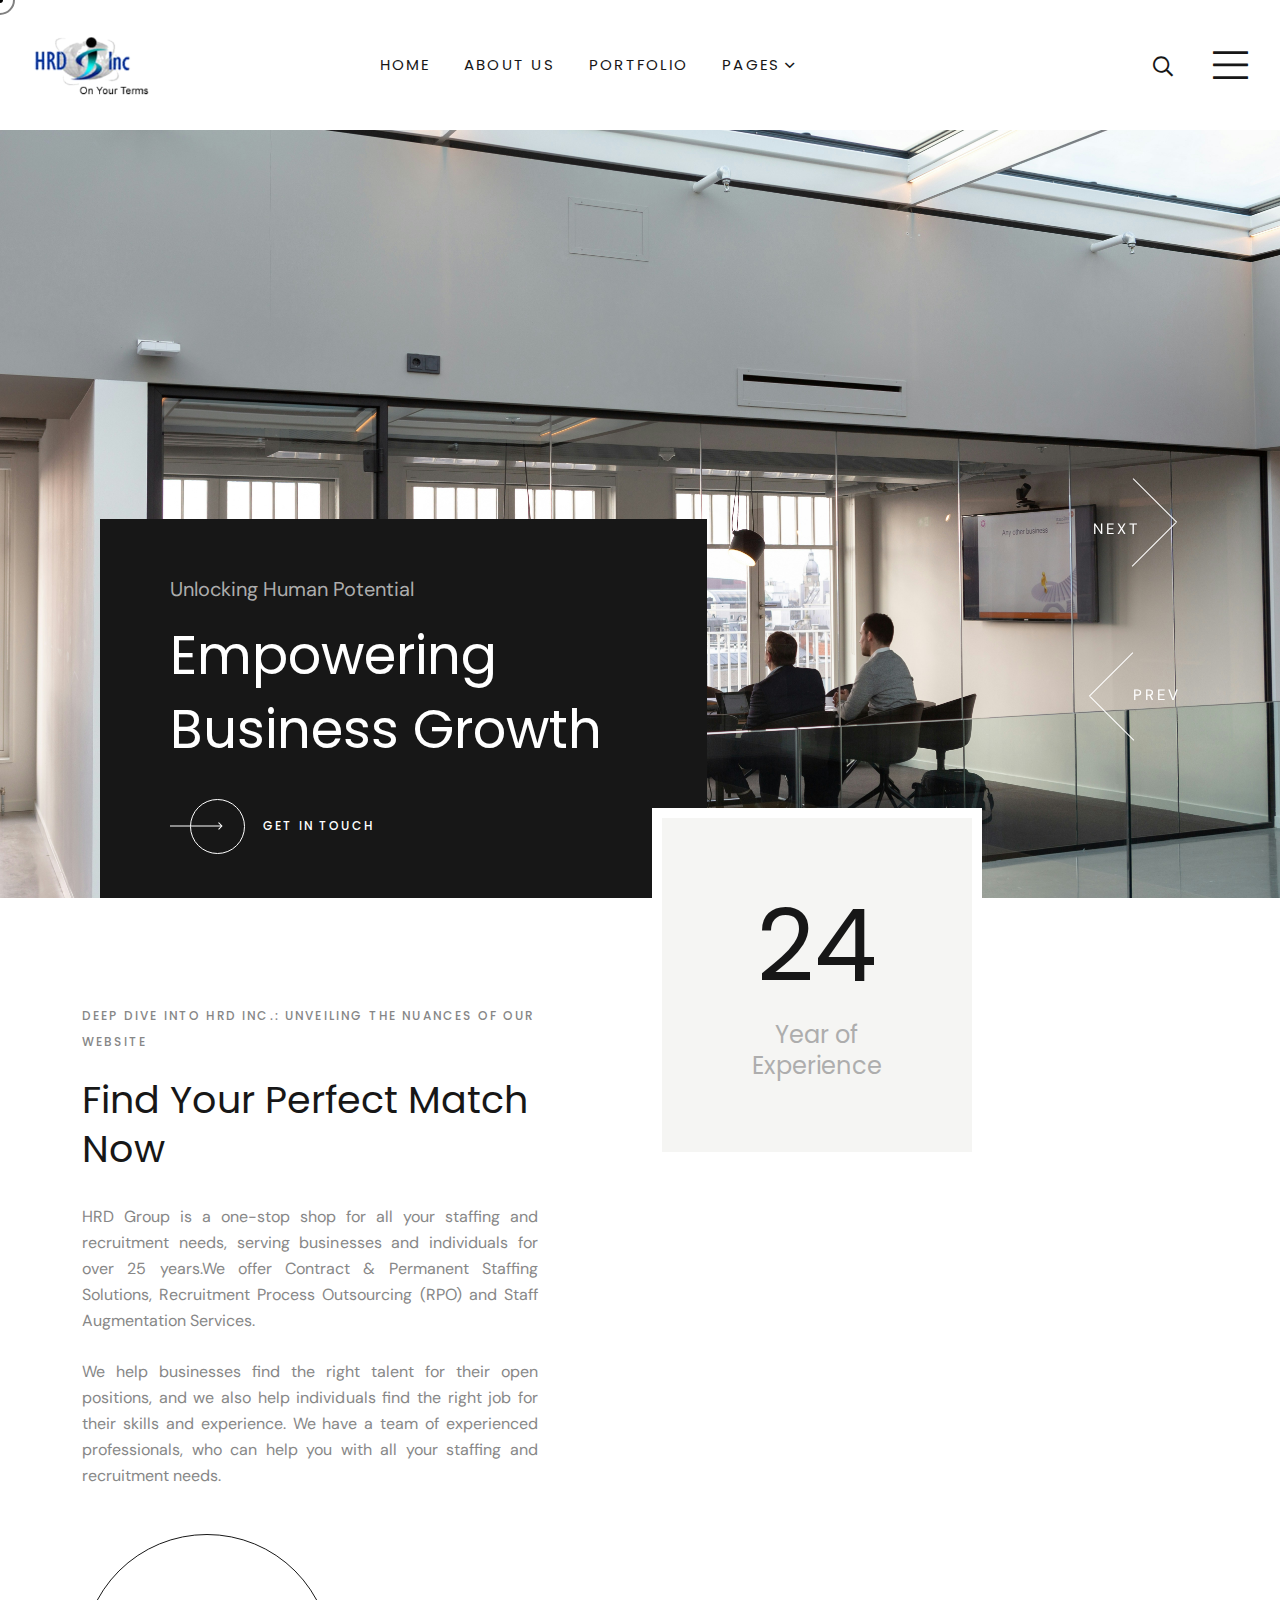
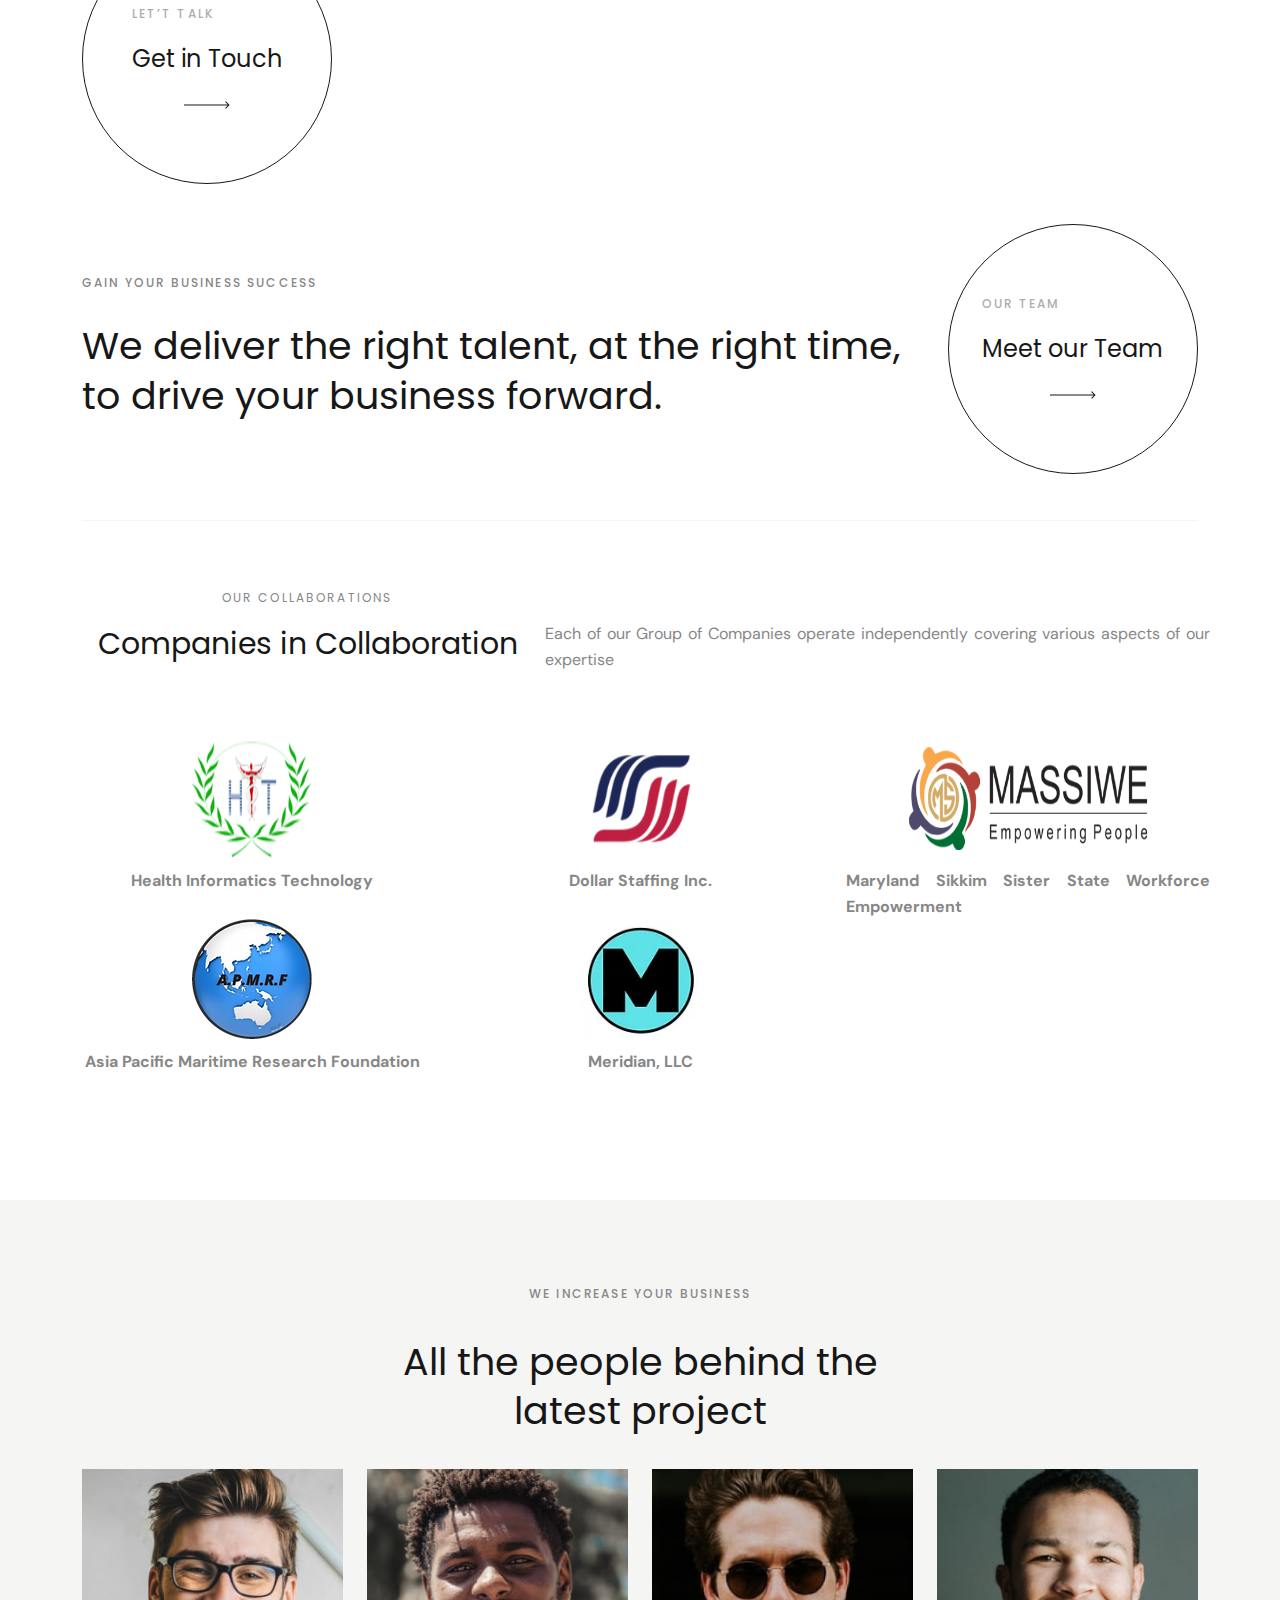
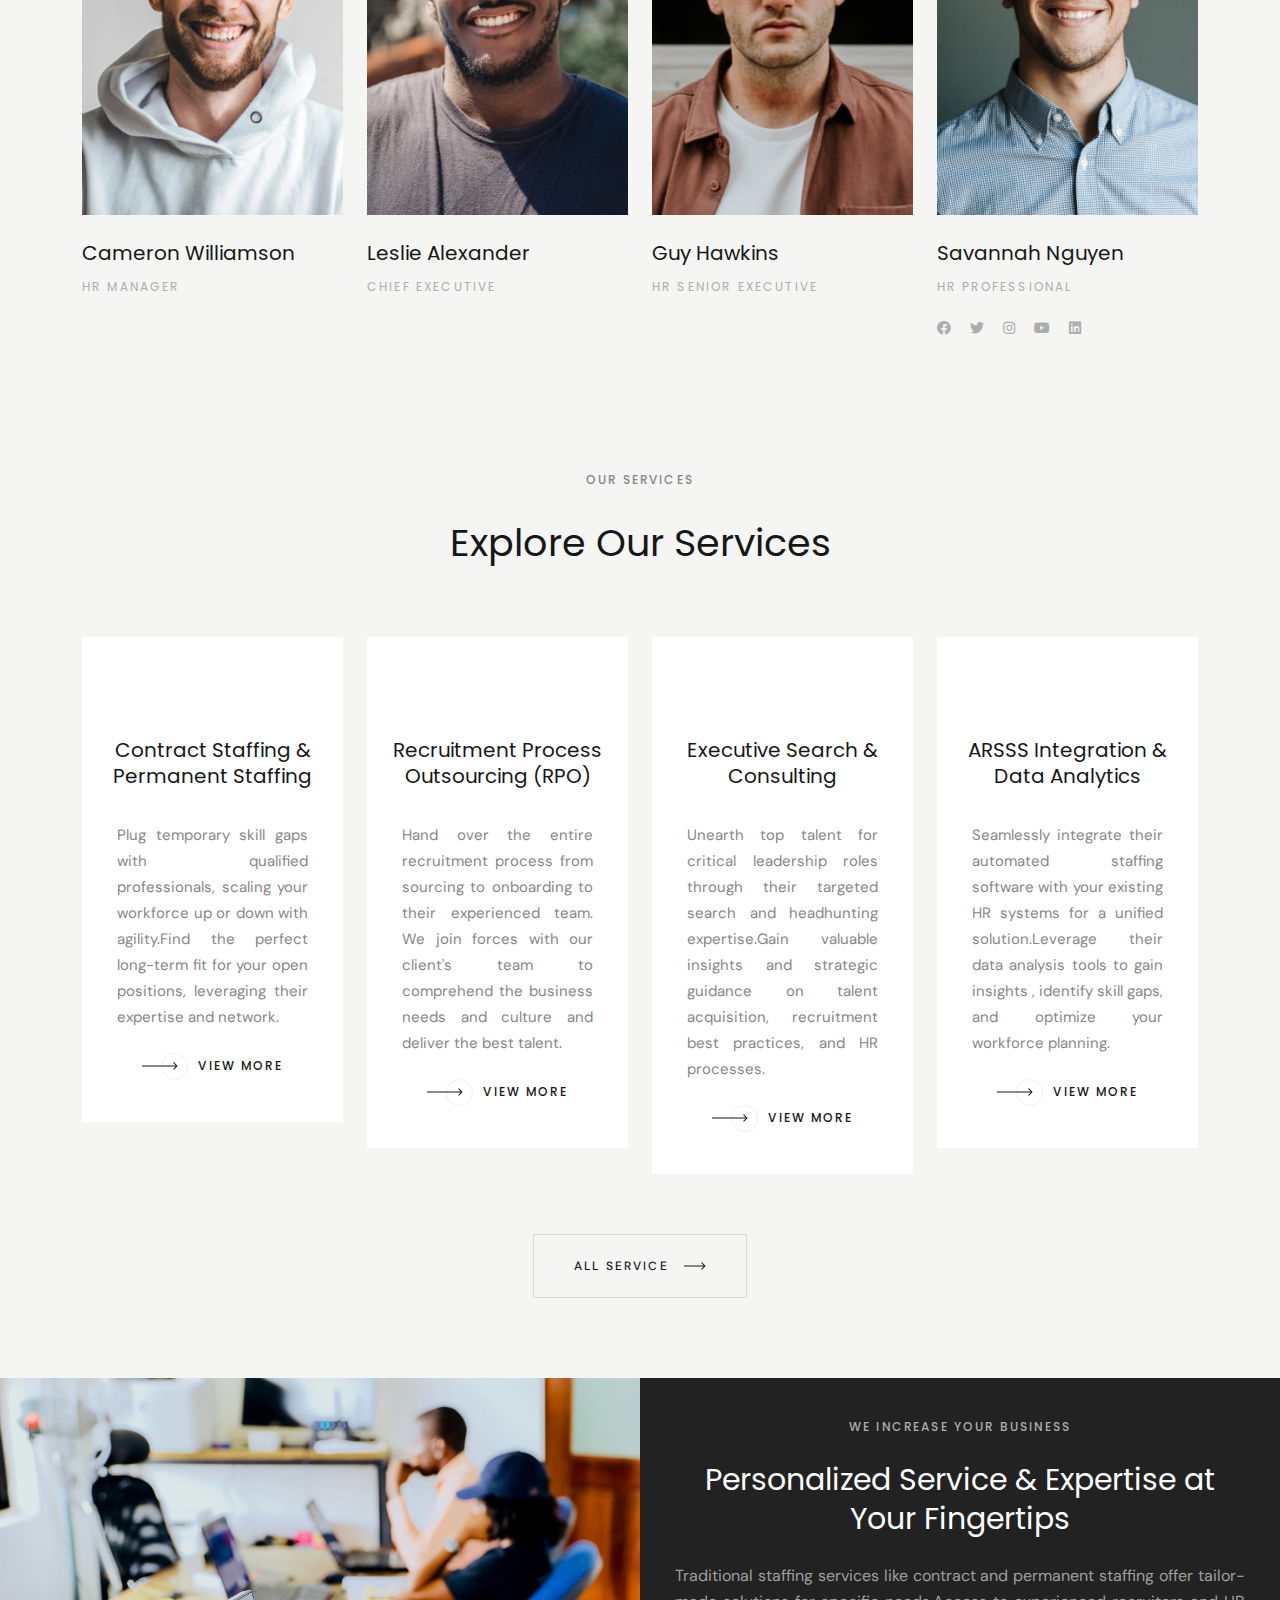
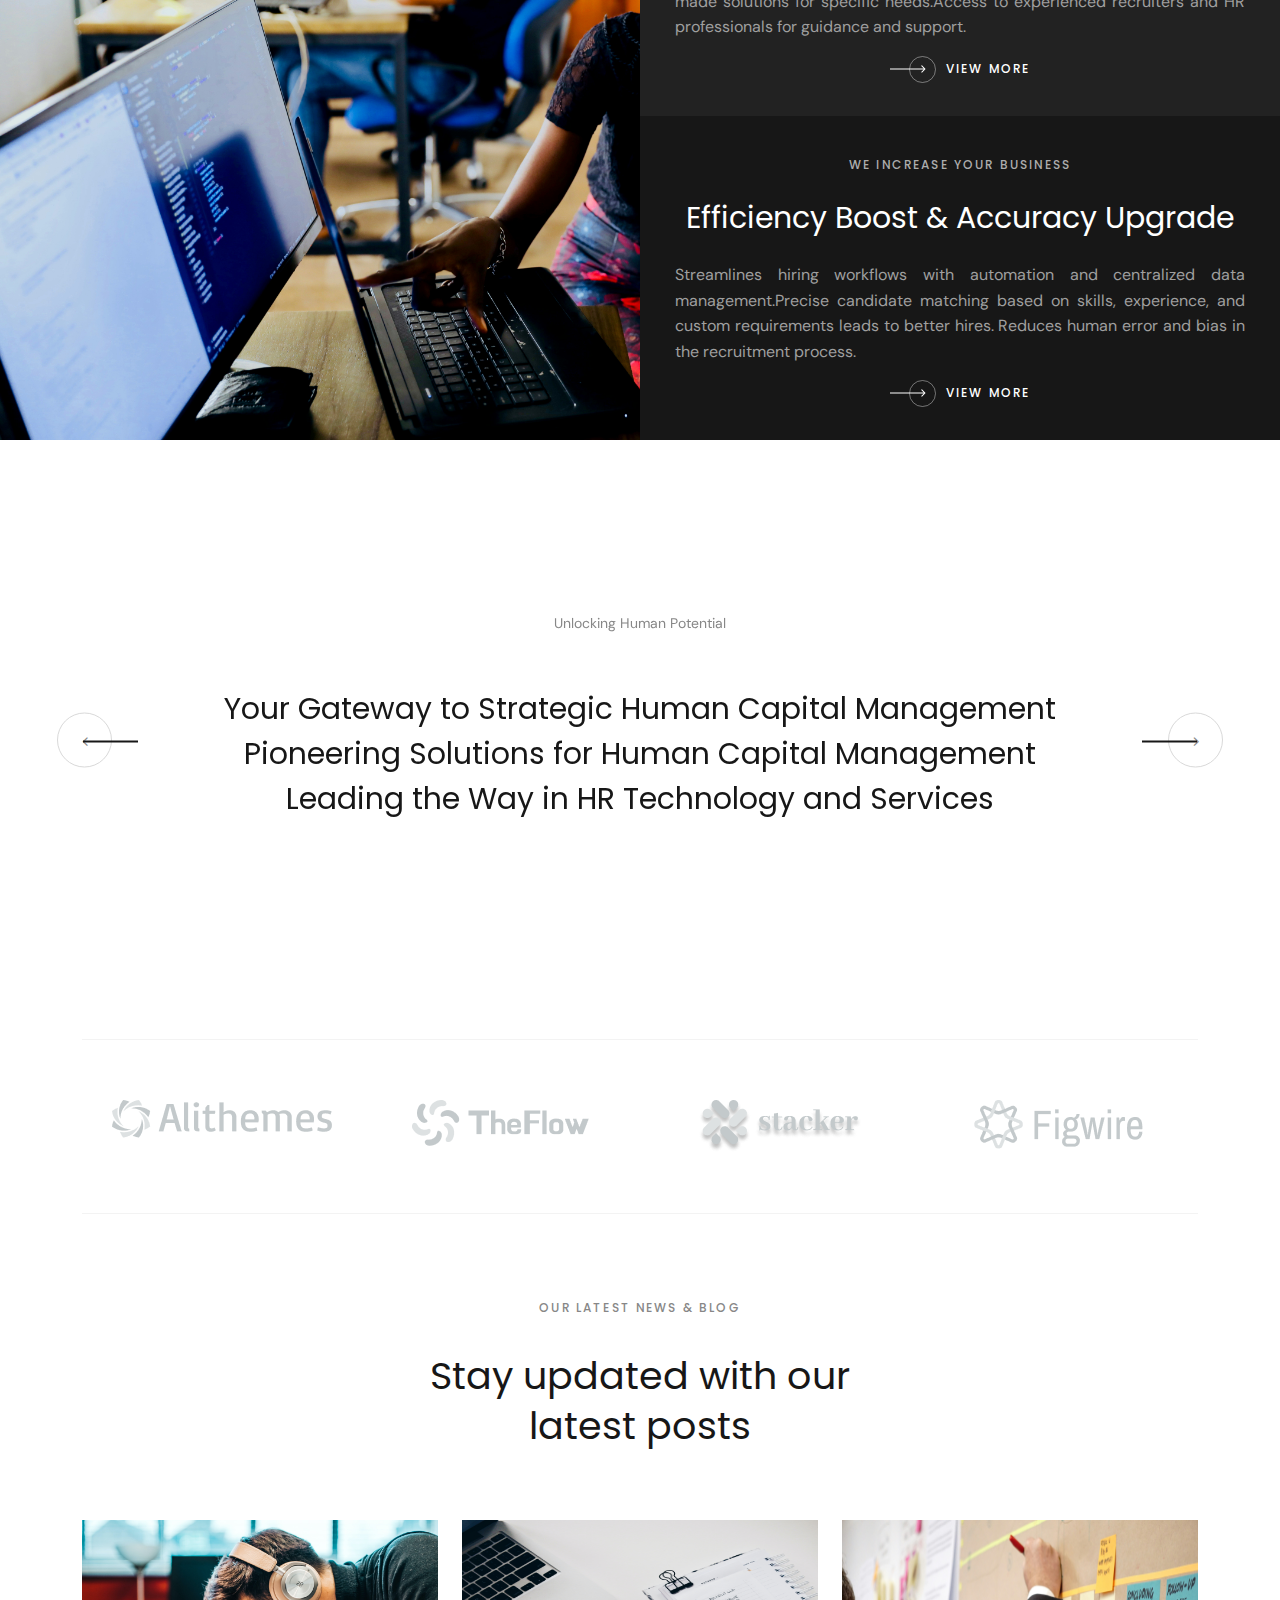
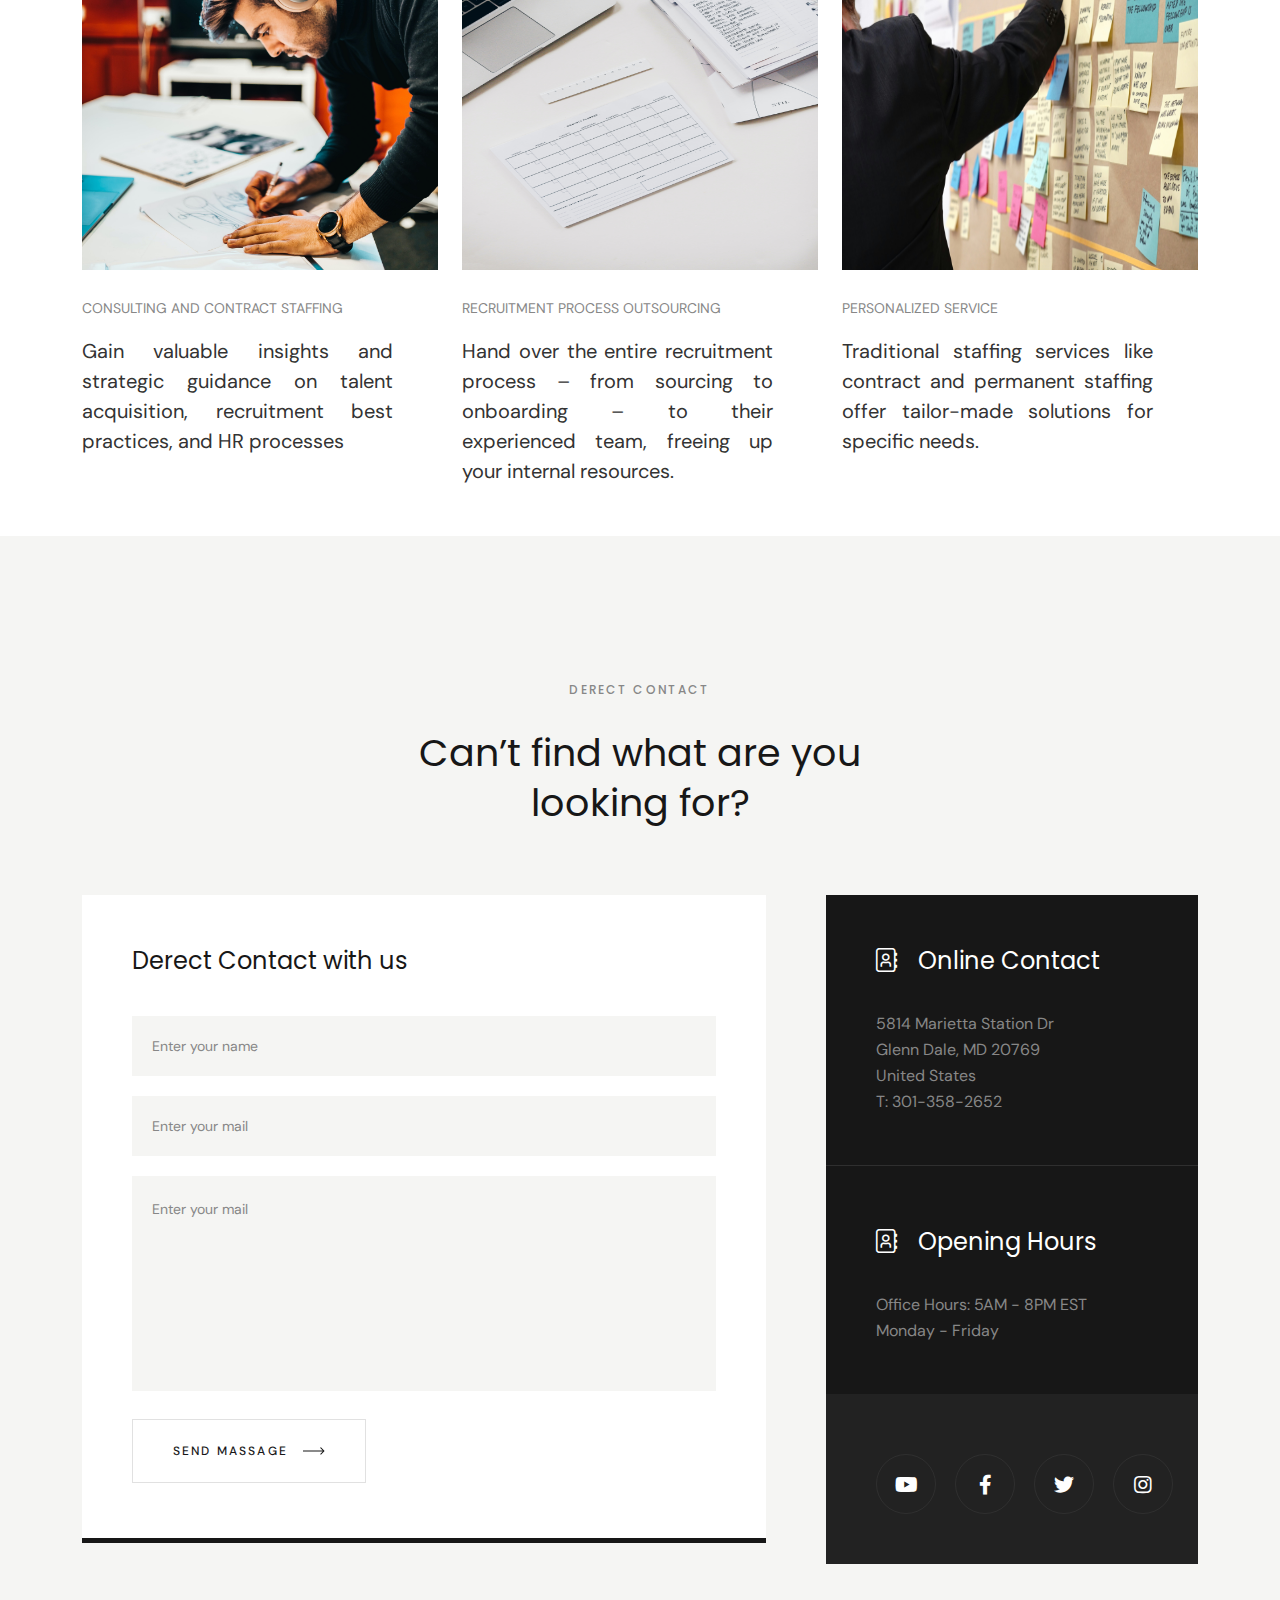
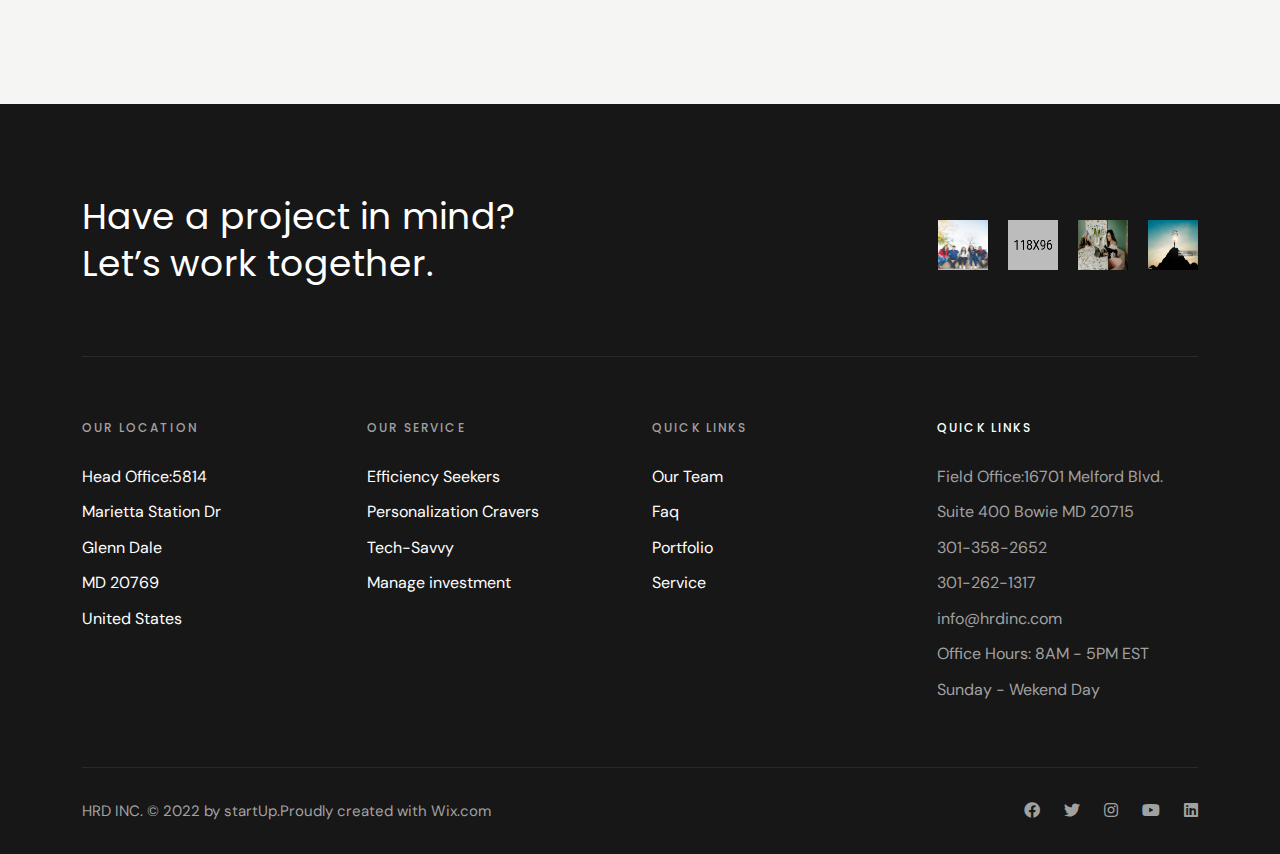
==== commit efbe03dc: "modified chages and added  sister web site links to the website" ====
--- a/index.html
+++ b/index.html
@@ -254,7 +254,7 @@
                   <span class="mb-15 d-inline-block">Unlocking Human Potential</span>
                   <h3 class="tp-slider-title">Empowering <br> Business Growth</h3>
    
-                  <a href="#" class="tp-slider-btn mt-40 d-inline-block">
+                  <a href="about.html" class="tp-slider-btn mt-40 d-inline-block">
                      <span>
                         <svg width="53" height="8" viewBox="0 0 53 8" fill="none" xmlns="http://www.w3.org/2000/svg">
                            <path
@@ -271,11 +271,12 @@
    
                </div>
             </div>
+
             <div class="tp-single-slider tp-slider-height p-relative" data-background="assets/img/bg/1.jpg">
                <div class="tp-slider-text black-bg d-inline-block">
                   <span class="mb-15 d-inline-block">Unlocking Human Potential</span>
                   <h3 class="tp-slider-title">Empowering <br> Business Growth</h3>
-                  <a href="#" class="tp-slider-btn   mt-40 d-inline-block">
+                  <a href="about.html" class="tp-slider-btn   mt-40 d-inline-block">
                      <span>
                         <svg width="53" height="8" viewBox="0 0 53 8" fill="none" xmlns="http://www.w3.org/2000/svg">
                            <path
@@ -291,11 +292,12 @@
                   </a>
                </div>
             </div>
+
             <div class="tp-single-slider tp-slider-height p-relative" data-background="assets/img/bg/4.jpg">
                <div class="tp-slider-text black-bg d-inline-block">
                   <span class="mb-15 d-inline-block">Unlocking Human Potential</span>
                   <h3 class="tp-slider-title">Empowering <br> Business Growth</h3>
-                  <a href="#" class="tp-slider-btn mt-40 d-inline-block">
+                  <a href="about.html" class="tp-slider-btn mt-40 d-inline-block">
                      <span>
                         <svg width="53" height="8" viewBox="0 0 53 8" fill="none" xmlns="http://www.w3.org/2000/svg">
                            <path
@@ -307,10 +309,12 @@
                               d="M52.3536 4.35356C52.5488 4.15829 52.5488 3.84171 52.3536 3.64645L49.1716 0.464469C48.9763 0.269207 48.6597 0.269207 48.4645 0.464469C48.2692 0.659731 48.2692 0.976314 48.4645 1.17158L51.2929 4L48.4645 6.82843C48.2692 7.02369 48.2692 7.34027 48.4645 7.53554C48.6597 7.7308 48.9763 7.7308 49.1716 7.53554L52.3536 4.35356ZM-3.11023e-08 4.5L52 4.5L52 3.5L3.11023e-08 3.5L-3.11023e-08 4.5Z"
                               fill="currentColor" />
                         </svg>
-                     </span>Get in touch
+                     </span>
+                     Get in touch
                   </a>
                </div>
             </div>
+            
          </div>
          <div class="slider-arrow"></div>
       </div>
@@ -451,7 +455,7 @@
       <!-- gallery end  -->
       
     <!-- porftfolio area start  -->
-    <div class="tp-portfolio-area  ddd tp-gallery-area position-relative pr-15 pl-15 fix">
+    <div class="tp-portfolio-area  ddd tp-gallery-area position-relative pr-15 pl-15 fix  pb-100">
       <div class="container p-0">
           <div class="tp-portfolio-header mb-50">
               <div class="row align-items-center g-0">
@@ -477,33 +481,44 @@
               </div>
           </div>
 
-          <div class="row tp-portfolio-active">
-            <div class="col-lg-4 tp-portfolio-item w-img web-desing">
+          <div class="row tp-portfolio-active" >
+            <!-- <div class="col-lg-4 tp-portfolio-item w-img web-desing pb-10">
                <div class="fix">
                   <a href="assets/img/project/hit.webp" class="project-gallery-image">
                         <div class="center-align">
                            <img src="assets/img/project/hit.webp" alt="" style="height: 120px; width: 120px;">
-                           <p style="font-weight: bold;">Health Informatics Technology</p>
+                           <p style="font-weight: bold;padding-top: 10px;">Health Informatics Technology</p>
                         </div>
                   </a>
                </div>
-            </div>
-         <div class="col-lg-4 tp-portfolio-item w-img web-desing">
+            </div> -->
+            <div class="col-lg-4 tp-portfolio-item w-img web-desing pb-10">
+               <div class="fix">
+                  <a href="https://massiwe.org/" >
+                     <div class="center-align">
+                        <img src="assets/img/project/hit.webp" alt="" style="height: 120px; width: 120px;">
+                        <p style="font-weight: bold; padding-top: 10px;">Health Informatics Technology</p>
+                     </div>
+                  </a>
+               </div>
+            </div>
+            
+         <div class="col-lg-4 tp-portfolio-item w-img web-desing pb-10">
             <div class="fix">
-                  <a href="assets/img/project/ds.webp" class="project-gallery-image">
+                  <a href="http://dollarstaffing.com/" >
                      <div class="center-align">
                         <img src="assets/img/project/ds.webp" alt="" style="height: 120px; width: 120px;">
-                        <p style="font-weight: bold;">Dollar Staffing Inc.</p>
+                        <p style="font-weight: bold;padding-top: 10px;">Dollar Staffing Inc.</p>
                      </div>
                   </a>
             </div>
          </div>
-         <div class="col-lg-4 tp-portfolio-item w-img web-desing">
+         <div class="col-lg-4 tp-portfolio-item w-img web-desing pb-10">
             <div class="fix">
-                  <a href="assets/img/project/mep.png" class="project-gallery-image">
+                  <a href="https://massiwe.org/" >
                      <div class="center-align">
                         <img src="assets/img/project/mep.png" alt="" style="height: 120px; width: 250px;">
-                        <p style="font-weight: bold;">Maryland Sikkim Sister State Workforce Empowerment</p>
+                        <p style="font-weight: bold;padding-top: 10px;">Maryland Sikkim Sister State Workforce Empowerment</p>
                      </div>
                   </a>
             </div>
@@ -513,24 +528,24 @@
                   <a href="assets/img/project/apmrf.webp" class="project-gallery-image">
                      <div class="center-align">
                         <img src="assets/img/project/apmrf.webp" alt="" style="height: 120px; width: 120px;">
-                        <p style="font-weight: bold;">Asia Pacific Maritime Research Foundation</p>
+                        <p style="font-weight: bold;padding-top: 10px;">Asia Pacific Maritime Research Foundation</p>
                      </div>
                   </a>
             </div>
          </div>
-         <div class="col-lg-4 tp-portfolio-item w-img web-desing">
+         <div class="col-lg-4 tp-portfolio-item w-img web-desing pb-10">
             <div class="fix">
                   <a href="assets/img/project/meridian.webp" class="project-gallery-image">
                      <div class="center-align">
                         <img src="assets/img/project/meridian.webp" alt="" style="height: 120px; width: 120px;">
-                        <p style="font-weight: bold;">Meridian, LLC</p>
+                        <p style="font-weight: bold;padding-top: 10px;">Meridian, LLC</p>
                      </div>
                   </a>
             </div>
          </div>     
          </div>
       </div>
-          <div class="text-center mb-reset mt-70 mb-140">
+          <!-- <div class="text-center mb-reset mt-70 mb-140">
               <a href="about.html" class="tp-btn-border">Explore More<span>
                       <svg width="22" height="8" viewBox="0 0 22 8" fill="none" xmlns="http://www.w3.org/2000/svg">
                           <path
@@ -544,7 +559,7 @@
                       </svg>
                   </span>
               </a>
-          </div>
+          </div> -->
           
       </div>
   </div>
@@ -552,7 +567,7 @@
       
 
       <!-- team area start  -->
-      <div class="tp-team-area pt-135 pb-110 grey-bg-4">
+      <div class="tp-team-area pt-80 pb-50 grey-bg-4">
          <div class="container">
             <div class="row">
                <div class="col-12">
@@ -572,13 +587,13 @@
                         <h3 class="tp-team-name"><a href="team-details.html"> Cameron Williamson</a></h3>
                         <p>HR MANAGER</p>
                      </div>
-                     <div class="tp-team__social">
+                     <!-- <div class="tp-team__social">
                         <a href="#"><i class="fab fa-facebook"></i></a>
                         <a href="#"><i class="fab fa-twitter"></i></a>
                         <a href="#"><i class="fab fa-instagram"></i></a>
                         <a href="#"><i class="fab fa-youtube"></i></a>
                         <a href="#"><i class="fab fa-linkedin"></i></a>
-                     </div>
+                     </div> -->
                   </div>
                </div>
                <div class="col-xl-3 col-md-6">
@@ -590,13 +605,6 @@
                         <h3 class="tp-team-name"><a href="team-details.html">Leslie Alexander</a></h3>
                         <p>CHIEF EXECUTIVE</p>
                      </div>
-                     <div class="tp-team__social">
-                        <a href="#"><i class="fab fa-facebook"></i></a>
-                        <a href="#"><i class="fab fa-twitter"></i></a>
-                        <a href="#"><i class="fab fa-instagram"></i></a>
-                        <a href="#"><i class="fab fa-youtube"></i></a>
-                        <a href="#"><i class="fab fa-linkedin"></i></a>
-                     </div>
                   </div>
                </div>
                <div class="col-xl-3 col-md-6">
@@ -607,13 +615,6 @@
                      <div class="tp-team__info pt-25">
                         <h3 class="tp-team-name"><a href="team-details.html"> Guy Hawkins</a></h3>
                         <p>HR SENIOR EXECUTIVE</p>
-                     </div>
-                     <div class="tp-team__social">
-                        <a href="#"><i class="fab fa-facebook"></i></a>
-                        <a href="#"><i class="fab fa-twitter"></i></a>
-                        <a href="#"><i class="fab fa-instagram"></i></a>
-                        <a href="#"><i class="fab fa-youtube"></i></a>
-                        <a href="#"><i class="fab fa-linkedin"></i></a>
                      </div>
                   </div>
                </div>
@@ -937,7 +938,7 @@
       <!-- brand section end  -->
 
       <!-- lasted blog start  -->
-      <!--<div class="tp-lasted-blog pt-140">
+      <div class="tp-lasted-blog pt-80">
          <div class="container">
             <div class="row">
                <div class="col-12">
@@ -954,14 +955,11 @@
                         <img src="assets/img/blog/26.jpg" alt="" style="height:350px;">
                      </div>
                      <div class="tp-blog__meta pt-25 pb-15">
-                        <span> <a href="#">Rasalina</a> /</span>
-                        <span> <a href="#">BUsiness</a> /</span>
-                        <span> <a href="#">23.06.2022</a></span>
-                     </div>
-                     <h3 class="tp-blog__title"><a href="blog-details.html">How To Build Rapport With Your Web Design
-                           Clients</a>
-                     </h3>
-                     <a class="tp-btn-sm-black" href="blog-details.html">
+                        <span>Consulting and Contract Staffing</span>
+                     </div>
+                     <p class="tp-blog__title"> Gain valuable insights and strategic guidance on talent acquisition, recruitment best practices, and HR processes
+                     </p>
+                     <!-- <a class="tp-btn-sm-black" href="blog-details.html">
                         <span>
                            <svg width="36" height="8" viewBox="0 0 36 8" fill="none" xmlns="http://www.w3.org/2000/svg">
                               <path
@@ -975,7 +973,7 @@
                            </svg>
                         </span>
                         View MOre
-                     </a>
+                     </a> -->
                   </div>
                </div>
                <div class="col-lg-4 col-md-6">
@@ -984,13 +982,10 @@
                         <img src="assets/img/blog/8.jpg" alt="" style="height:350px;">
                      </div>
                      <div class="tp-blog__meta pt-25 pb-15">
-                        <span> <a href="#">Rasalina</a> /</span>
-                        <span> <a href="#">BUsiness</a> /</span>
-                        <span> <a href="#">23.06.2022</a></span>
-                     </div>
-                     <h3 class="tp-blog__title"><a href="blog-details.html">How We Improved Our Core Web Vitals (Case
-                           Study)</a></h3>
-                     <a class="tp-btn-sm-black" href="blog-details.html">
+                        <span>Recruitment Process Outsourcing </span>
+                     </div>
+                     <p class="tp-blog__title"> Hand over the entire recruitment process – from sourcing to onboarding – to their experienced team, freeing up your internal resources.</p>
+                     <!-- <a class="tp-btn-sm-black" href="blog-details.html">
                         <span>
                            <svg width="36" height="8" viewBox="0 0 36 8" fill="none" xmlns="http://www.w3.org/2000/svg">
                               <path
@@ -1004,7 +999,7 @@
                            </svg>
                         </span>
                         View MOre
-                     </a>
+                     </a> -->
                   </div>
                </div>
                <div class="col-lg-4 col-md-6">
@@ -1013,13 +1008,10 @@
                         <img src="assets/img/blog/25.jpg" alt="" style="height:350px;">
                      </div>
                      <div class="tp-blog__meta pt-25 pb-15">
-                        <span> <a href="#">Rasalina</a> /</span>
-                        <span> <a href="#">BUsiness</a> /</span>
-                        <span> <a href="#">23.06.2022</a></span>
-                     </div>
-                     <h3 class="tp-blog__title"><a href="blog-details.html">How To Develop Your Business’ Technology
-                           Roadmap</a></h3>
-                     <a class="tp-btn-sm-black" href="blog-details.html">
+                        <span>Personalized Service</span>
+                     </div>
+                     <p class="tp-blog__title"> Traditional staffing services like contract and permanent staffing offer tailor-made solutions for specific needs.</p>
+                     <!-- <a class="tp-btn-sm-black" href="blog-details.html">
                         <span>
                            <svg width="36" height="8" viewBox="0 0 36 8" fill="none" xmlns="http://www.w3.org/2000/svg">
                               <path
@@ -1033,12 +1025,12 @@
                            </svg>
                         </span>
                         View MOre
-                     </a>
-                  </div>
-               </div>
-            </div>
-         </div>
-      </div>-->
+                     </a> -->
+                  </div>
+               </div>
+            </div>
+         </div>
+      </div>
       <!-- lasted blog end  -->
 
       <!-- full screen btn area  -->
@@ -1136,8 +1128,8 @@
                               <span><i class="fal fa-address-book"></i></span> Opening Hours
                           </h3>
                           <p>
-                              Office Hours: 8AM - 11PM <br>
-                              Sunday - Wekend Day
+                              Office Hours: 5AM - 8PM EST<br>
+                              Monday - Friday
                           </p>
                       </div>
                       <div class="tp-ct-info pt-60 pl-50 pb-50 black-bg-2">
@@ -1243,7 +1235,7 @@
                            <li><a href="tel:+301-358-2652">301-358-2652</a></li>
                            <li><a href="tel:+301-262-1317">301-262-1317</a></li>
                            <li><a href="mailto:info@hrdinc.com">info@hrdinc.com</a></li>
-                           <li><span> Office Hours: 8AM - 5PM</span></li>
+                           <li><span> Office Hours: 8AM - 5PM  EST</span></li>
                            <li><span> Sunday - Wekend Day</span></li>
                                </ul>
                            </div>
--- a/assets/css/style.css
+++ b/assets/css/style.css
@@ -345,7 +345,9 @@
   background-size: cover;
   background-repeat: no-repeat;
 }
-
+.p-0{
+  text-align: center;
+}
 /*----------------------------------------
     Body Overlay 
 -----------------------------------------*/
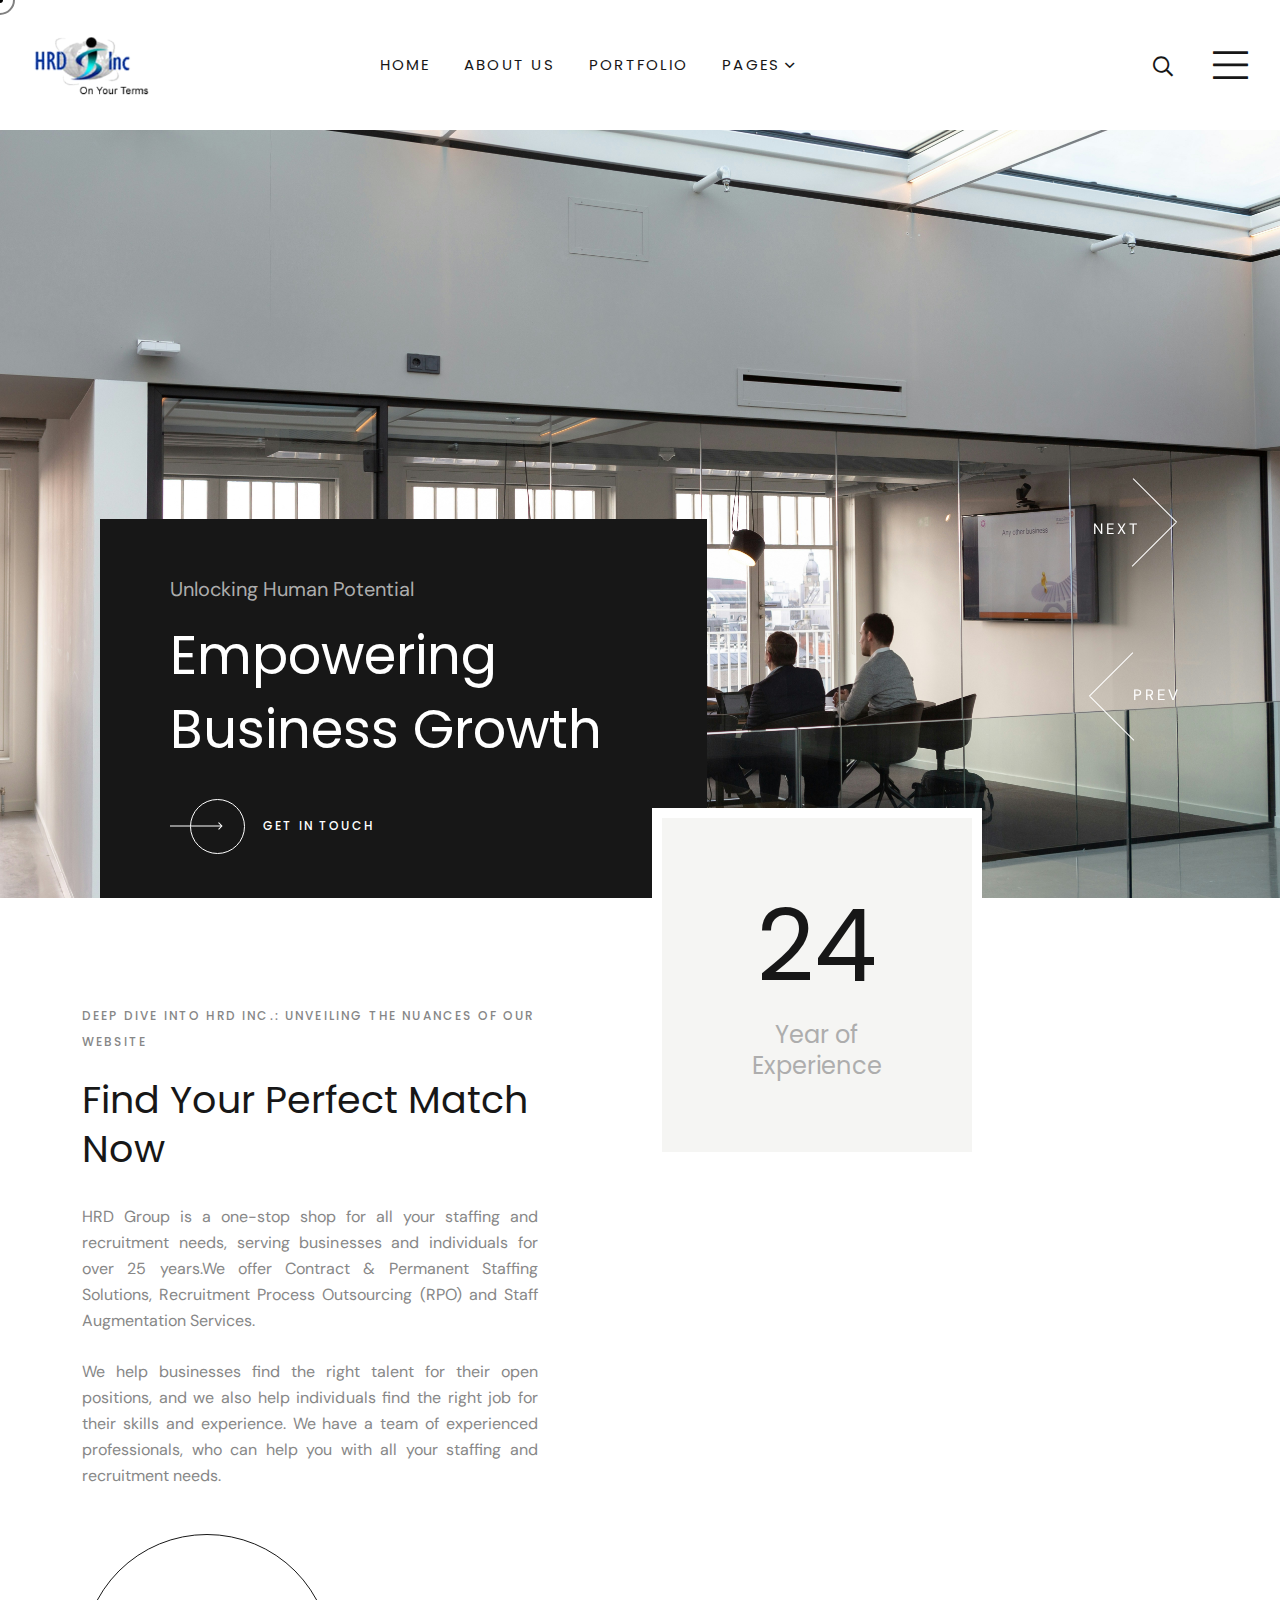
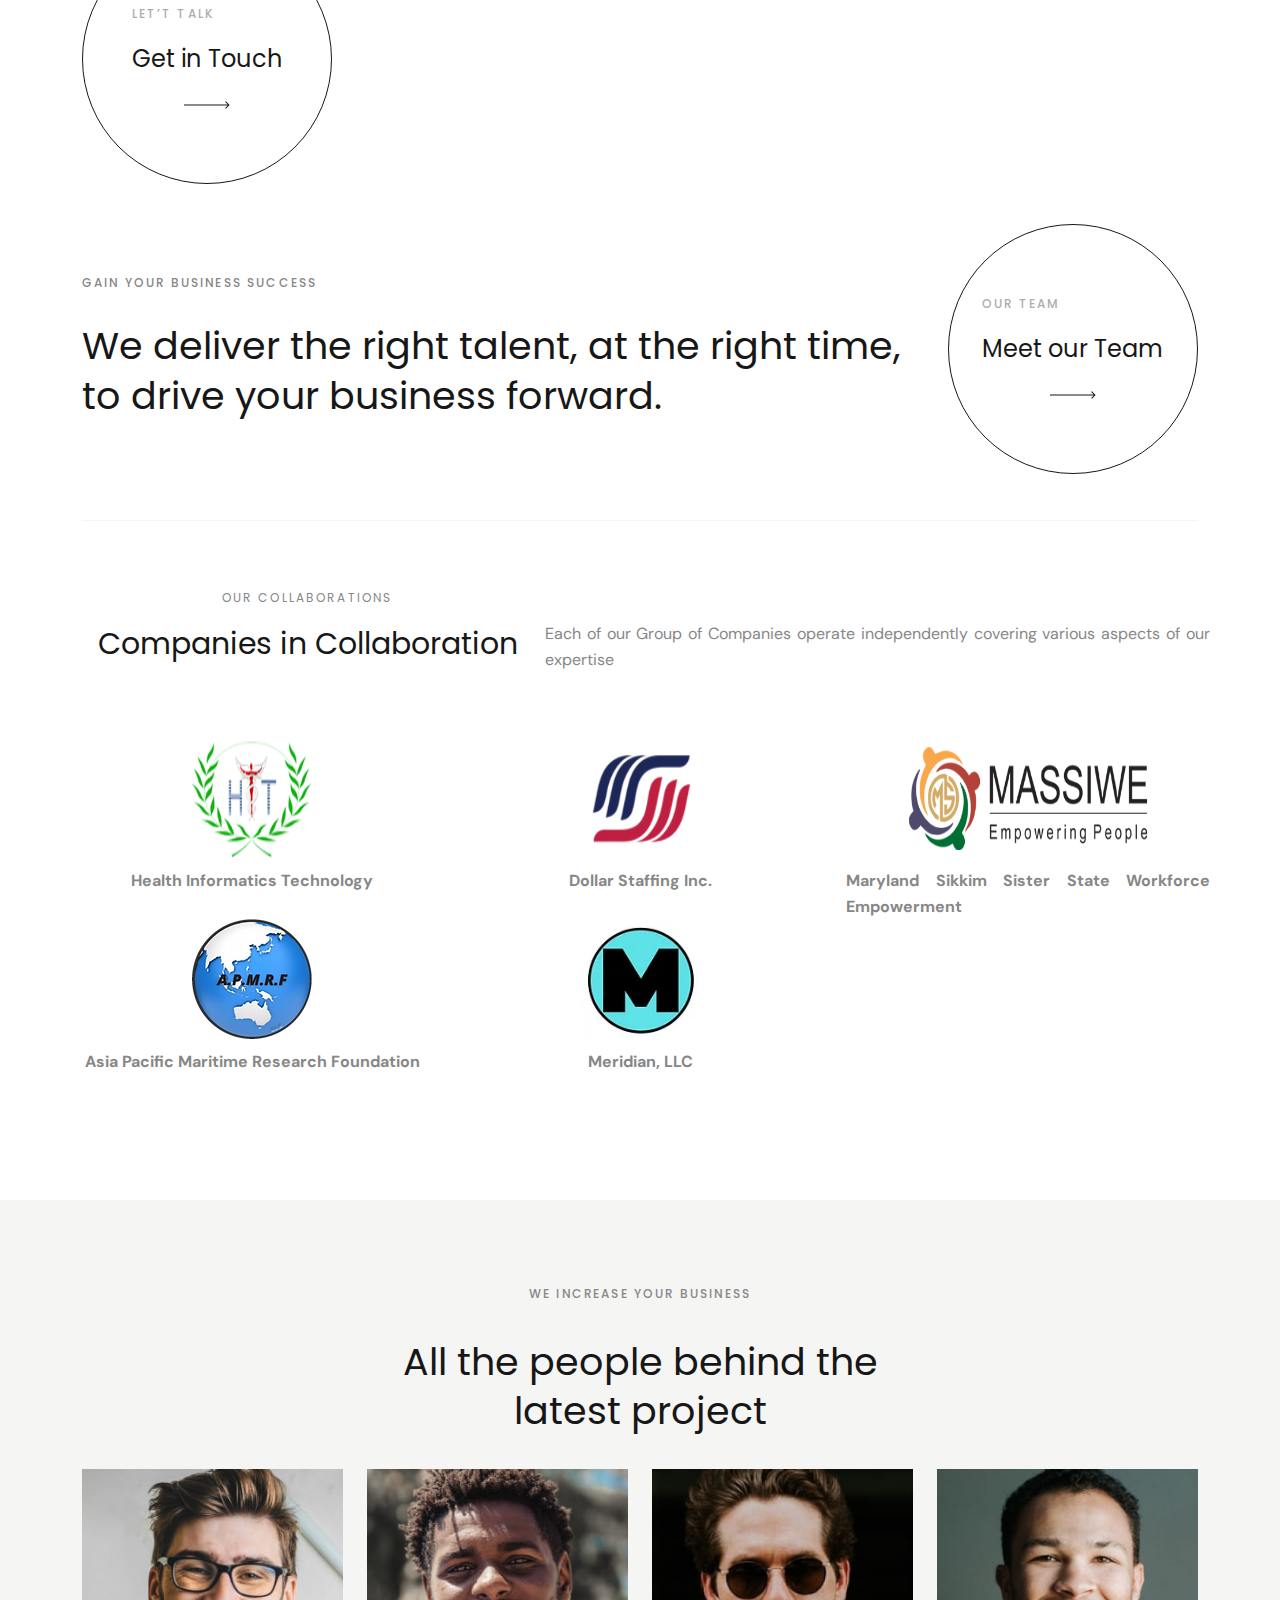
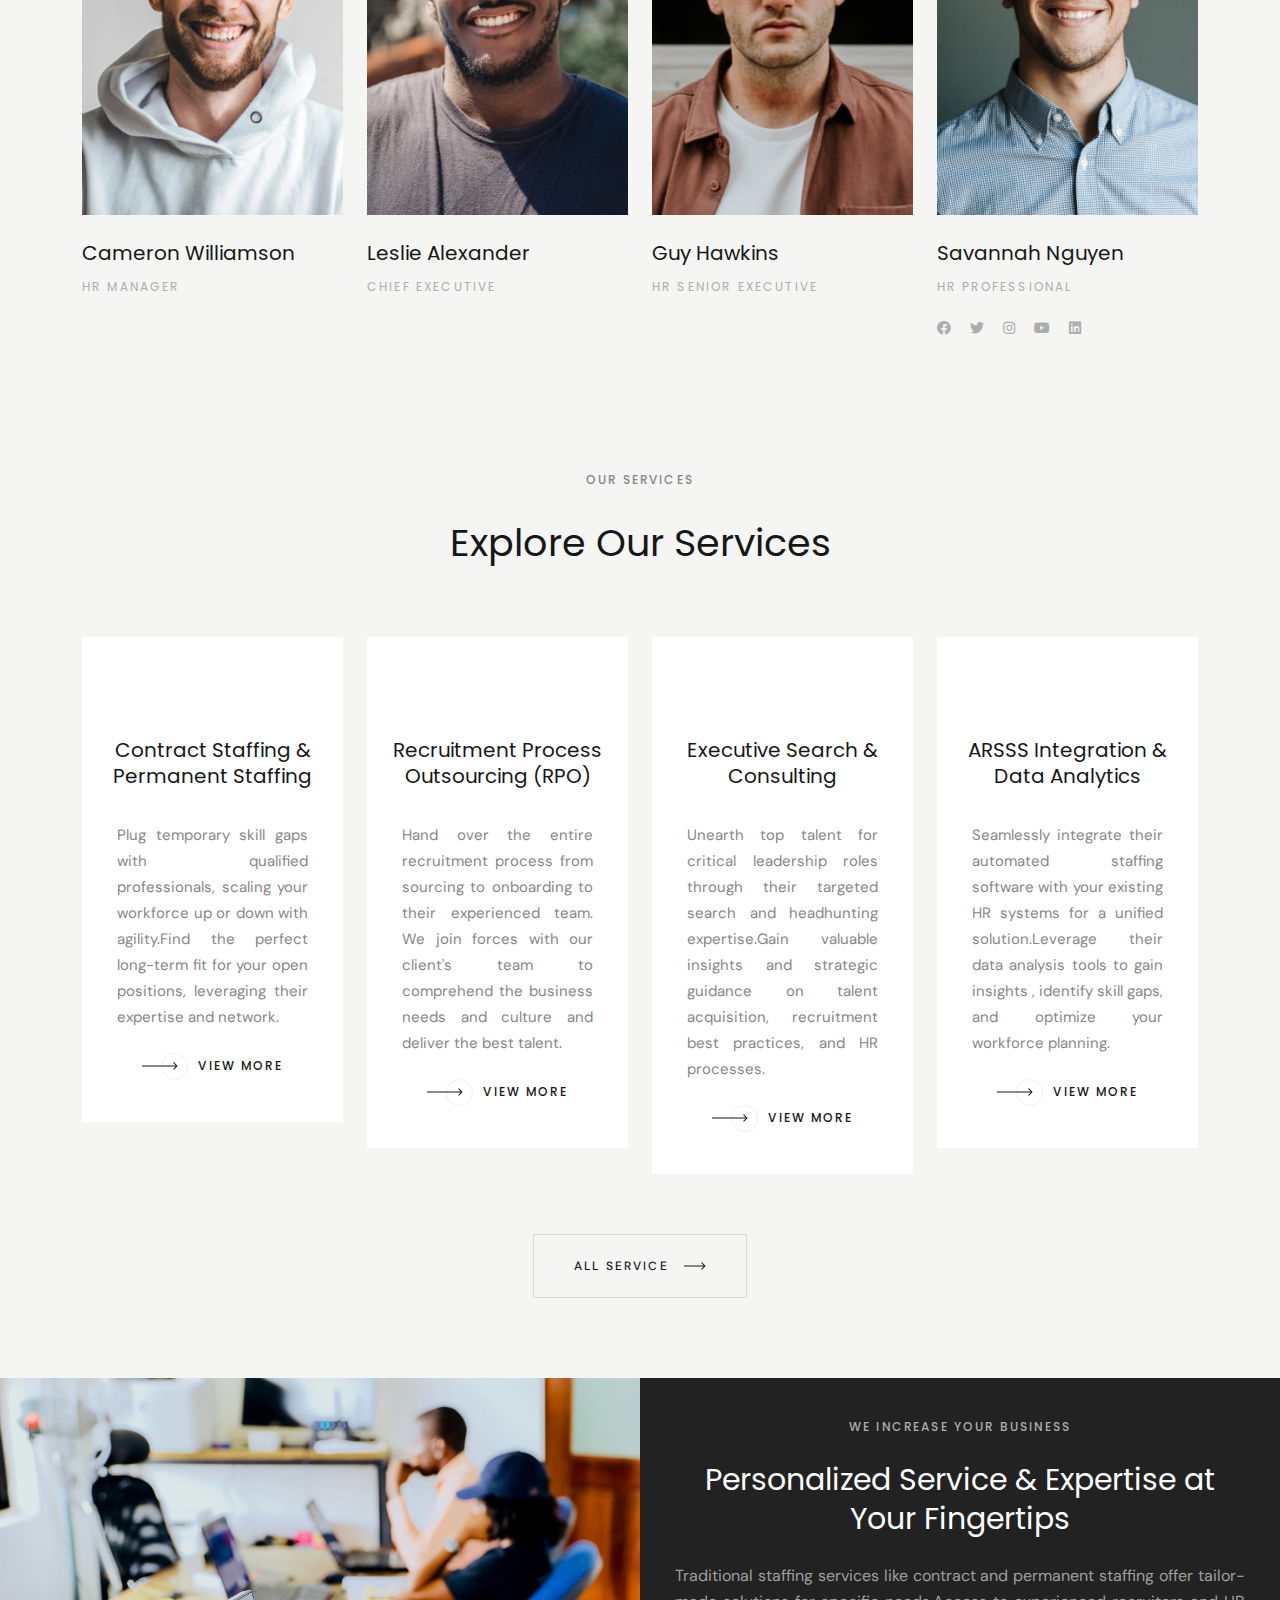
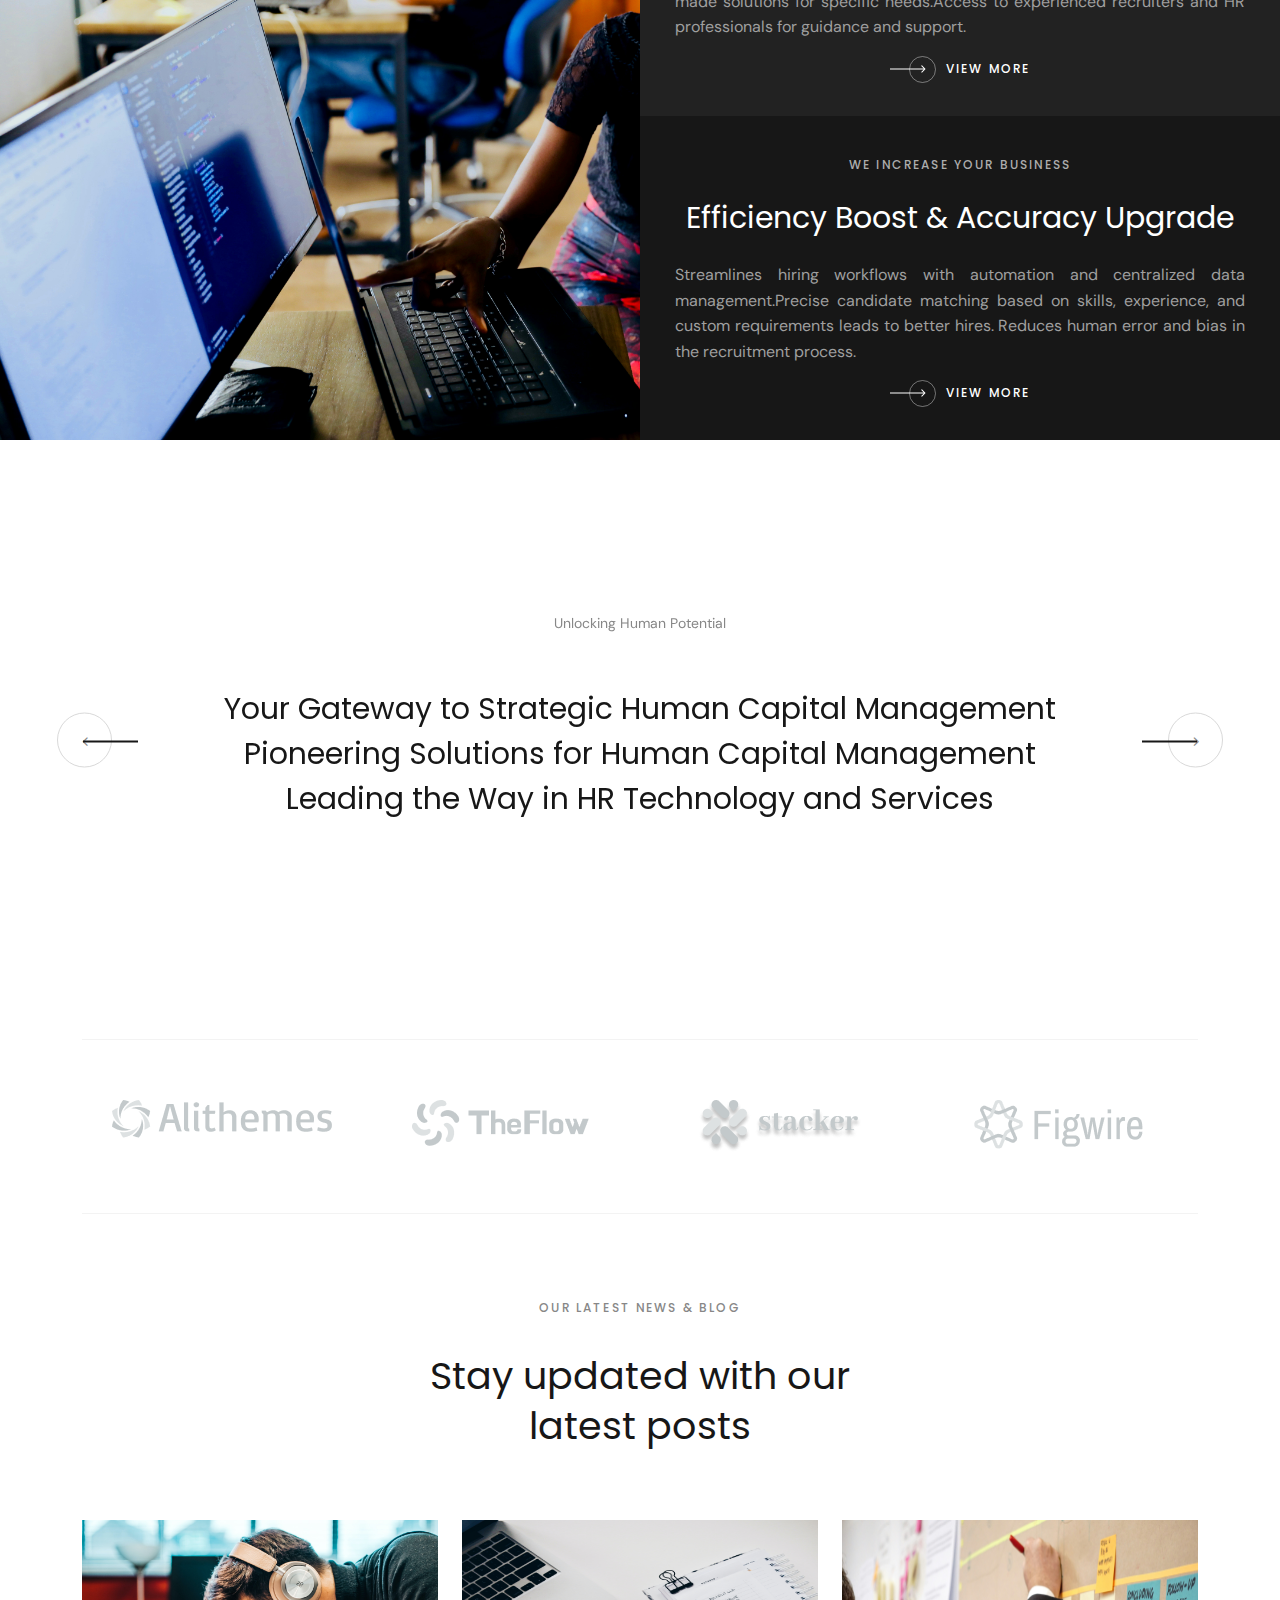
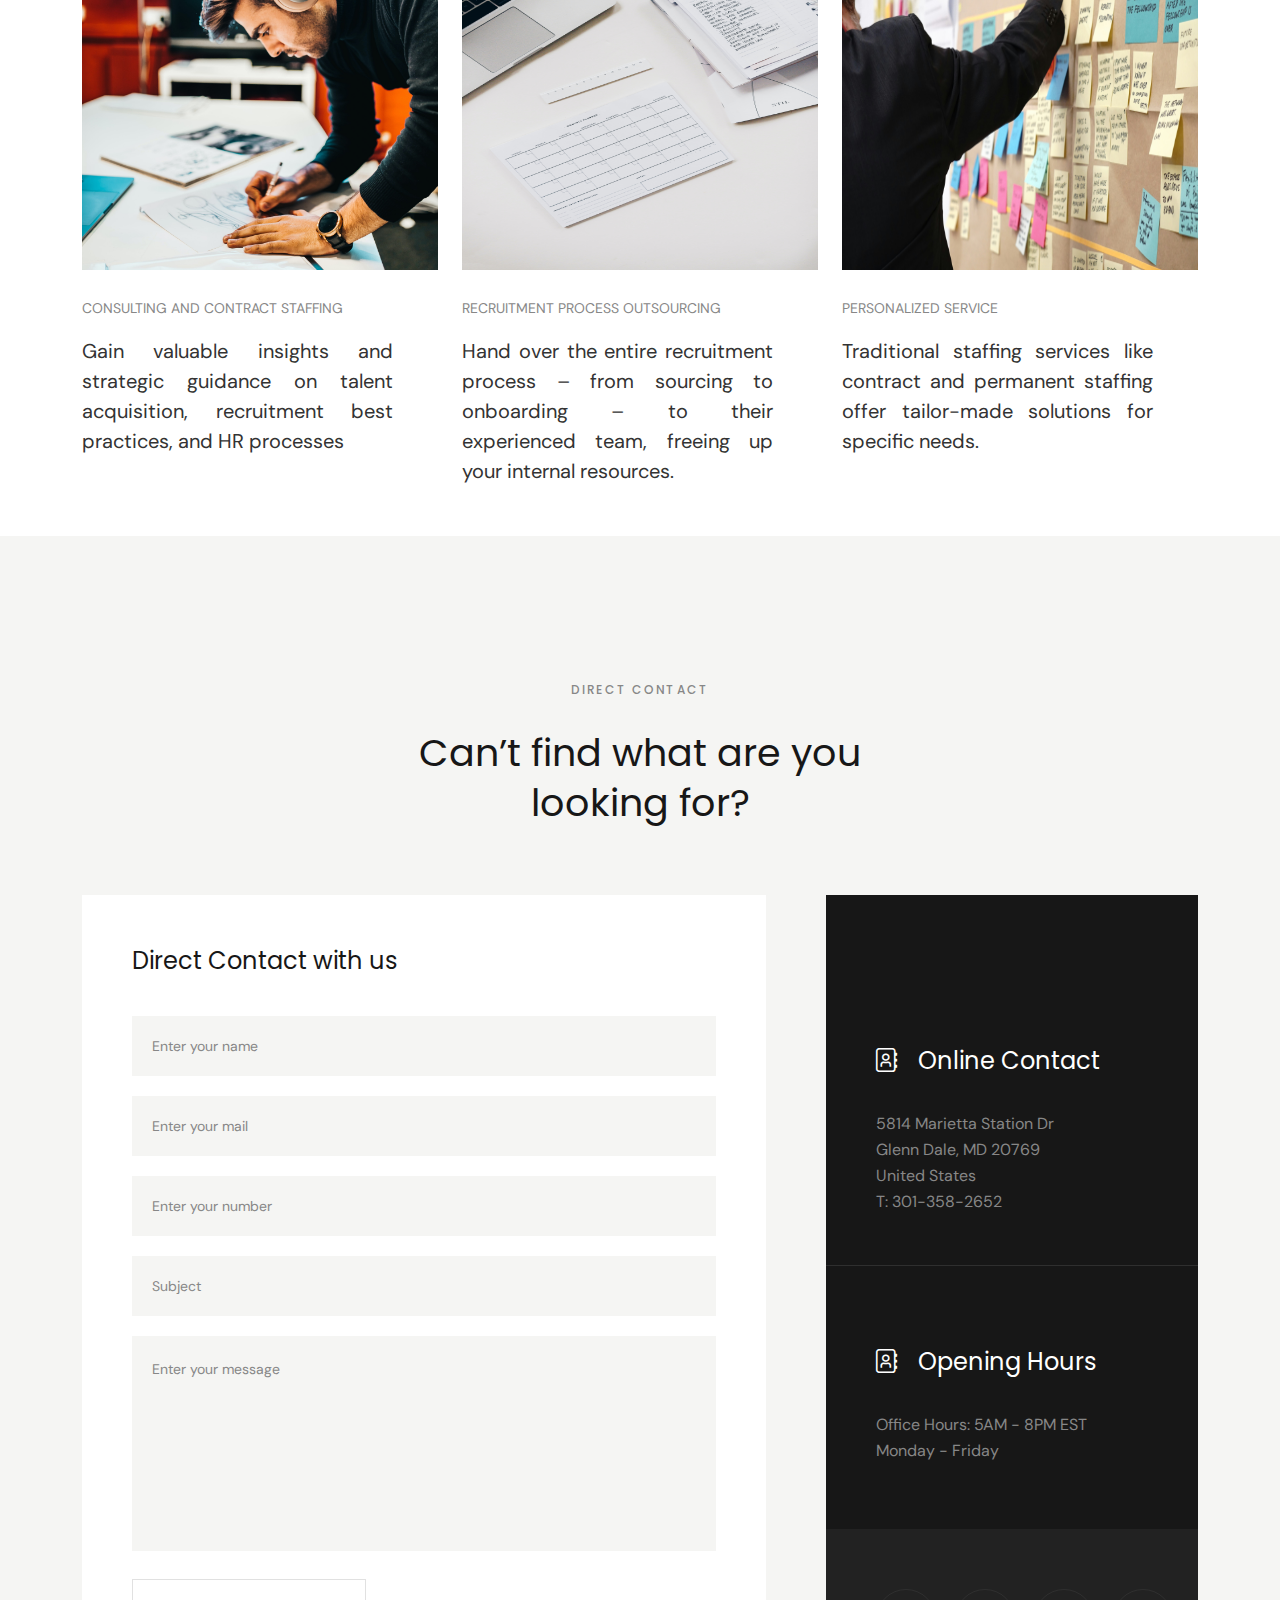
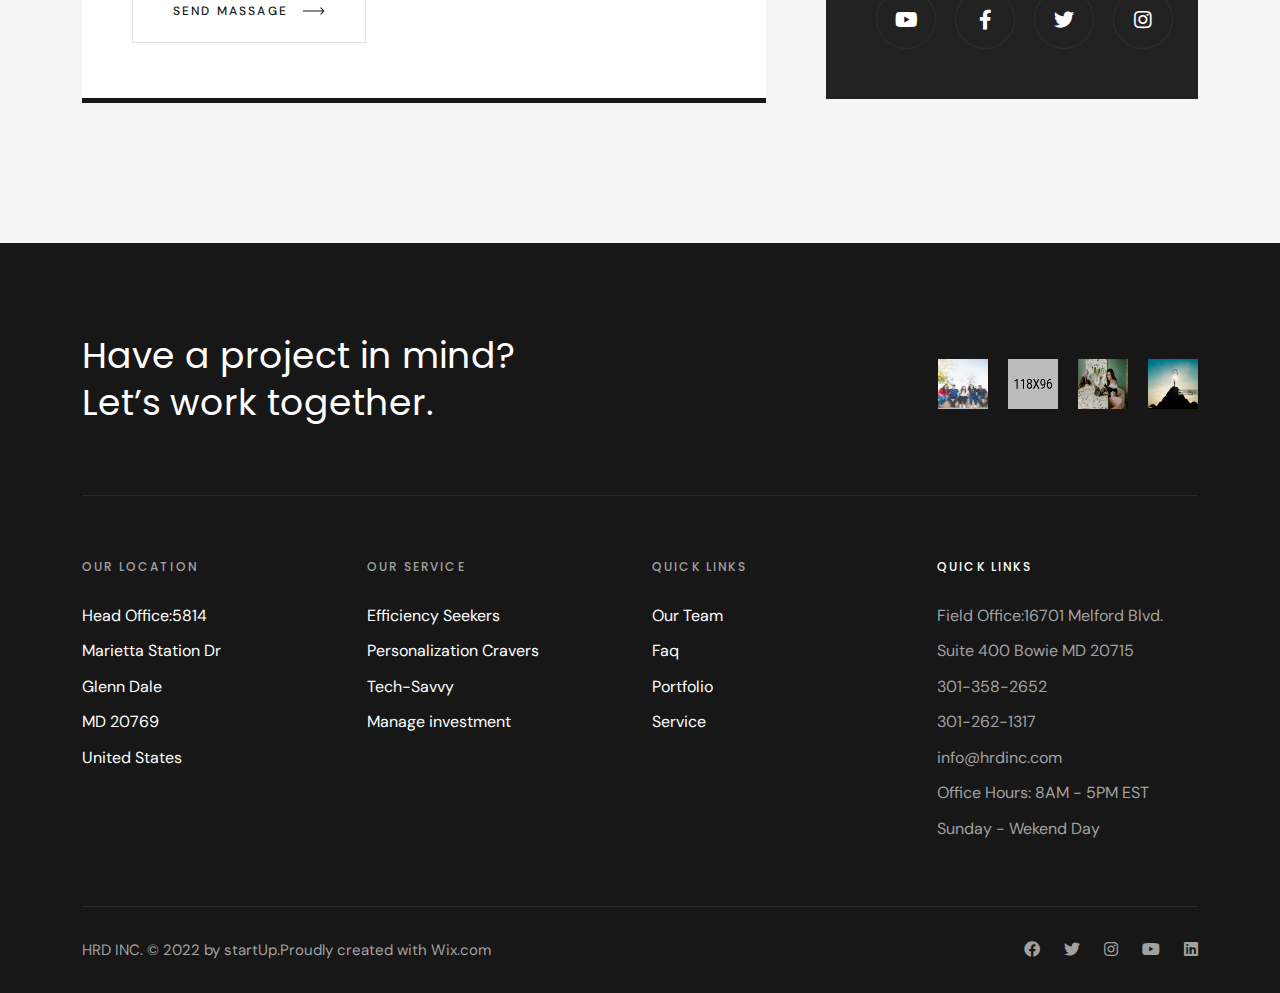
==== commit a6ccd4a8: "modifies contact page" ====
--- a/index.html
+++ b/index.html
@@ -1075,7 +1075,7 @@
           <div class="row ">
               <div class="col-12">
                   <div class="tp-section-wrapper text-center pb-60">
-                      <span class="tp-section-subtitle mb-25">Derect Contact</span>
+                      <span class="tp-section-subtitle mb-25">Direct Contact</span>
                       <h2 class="tp-section-title">Can’t find what are you <br>
                           looking for?</h2>
                   </div>
@@ -1084,11 +1084,14 @@
           <div class="row g-0">
               <div class="col-lg-8">
                   <div class="tp-contact-form tp-contact-form-2 white-bg pt-50 pl-50 pr-50 pb-55 mr-60">
-                      <h4 class="tp-contact-form-title">Derect Contact with us</h4>
+                      <h4 class="tp-contact-form-title">Direct Contact with us</h4>
                       <form action="#">
                           <input type="text" name="name" placeholder="Enter your name"> <br>
                           <input type="email" name="email" placeholder="Enter your mail"><br>
-                          <textarea name="message" placeholder="Enter your mail"></textarea>
+                          <input type="number"name="number" placeholder="Enter your number"><br>
+                          <input type="text" name="Subject" placeholder="Subject">
+
+                          <textarea name="message" placeholder="Enter your message"></textarea>
                           <button type="submit" class="tp-btn-border">Send Massage
                               <span>
                                   <svg width="22" height="8" viewBox="0 0 22 8" fill="none"
@@ -1109,7 +1112,7 @@
                   </div>
               </div>
               <div class="col-lg-4">
-                  <div class="tp-ct-info-box black-bg">
+                  <div class="tp-ct-info-box black-bg pt-100">
                       <div class="tp-ct-info tp-ct-info-border pt-50 pl-50 pb-35">
                           <h3 class="tp-ct-info__title text-white mb-35">
                               <span><i class="fal fa-address-book"></i></span> Online Contact
@@ -1123,7 +1126,7 @@
 
                           </p>
                       </div>
-                      <div class="tp-ct-info pt-60 pl-50 pb-35">
+                      <div class="tp-ct-info pt-80 pl-50 pb-35 pb-50" >
                           <h3 class="tp-ct-info__title text-white mb-35">
                               <span><i class="fal fa-address-book"></i></span> Opening Hours
                           </h3>
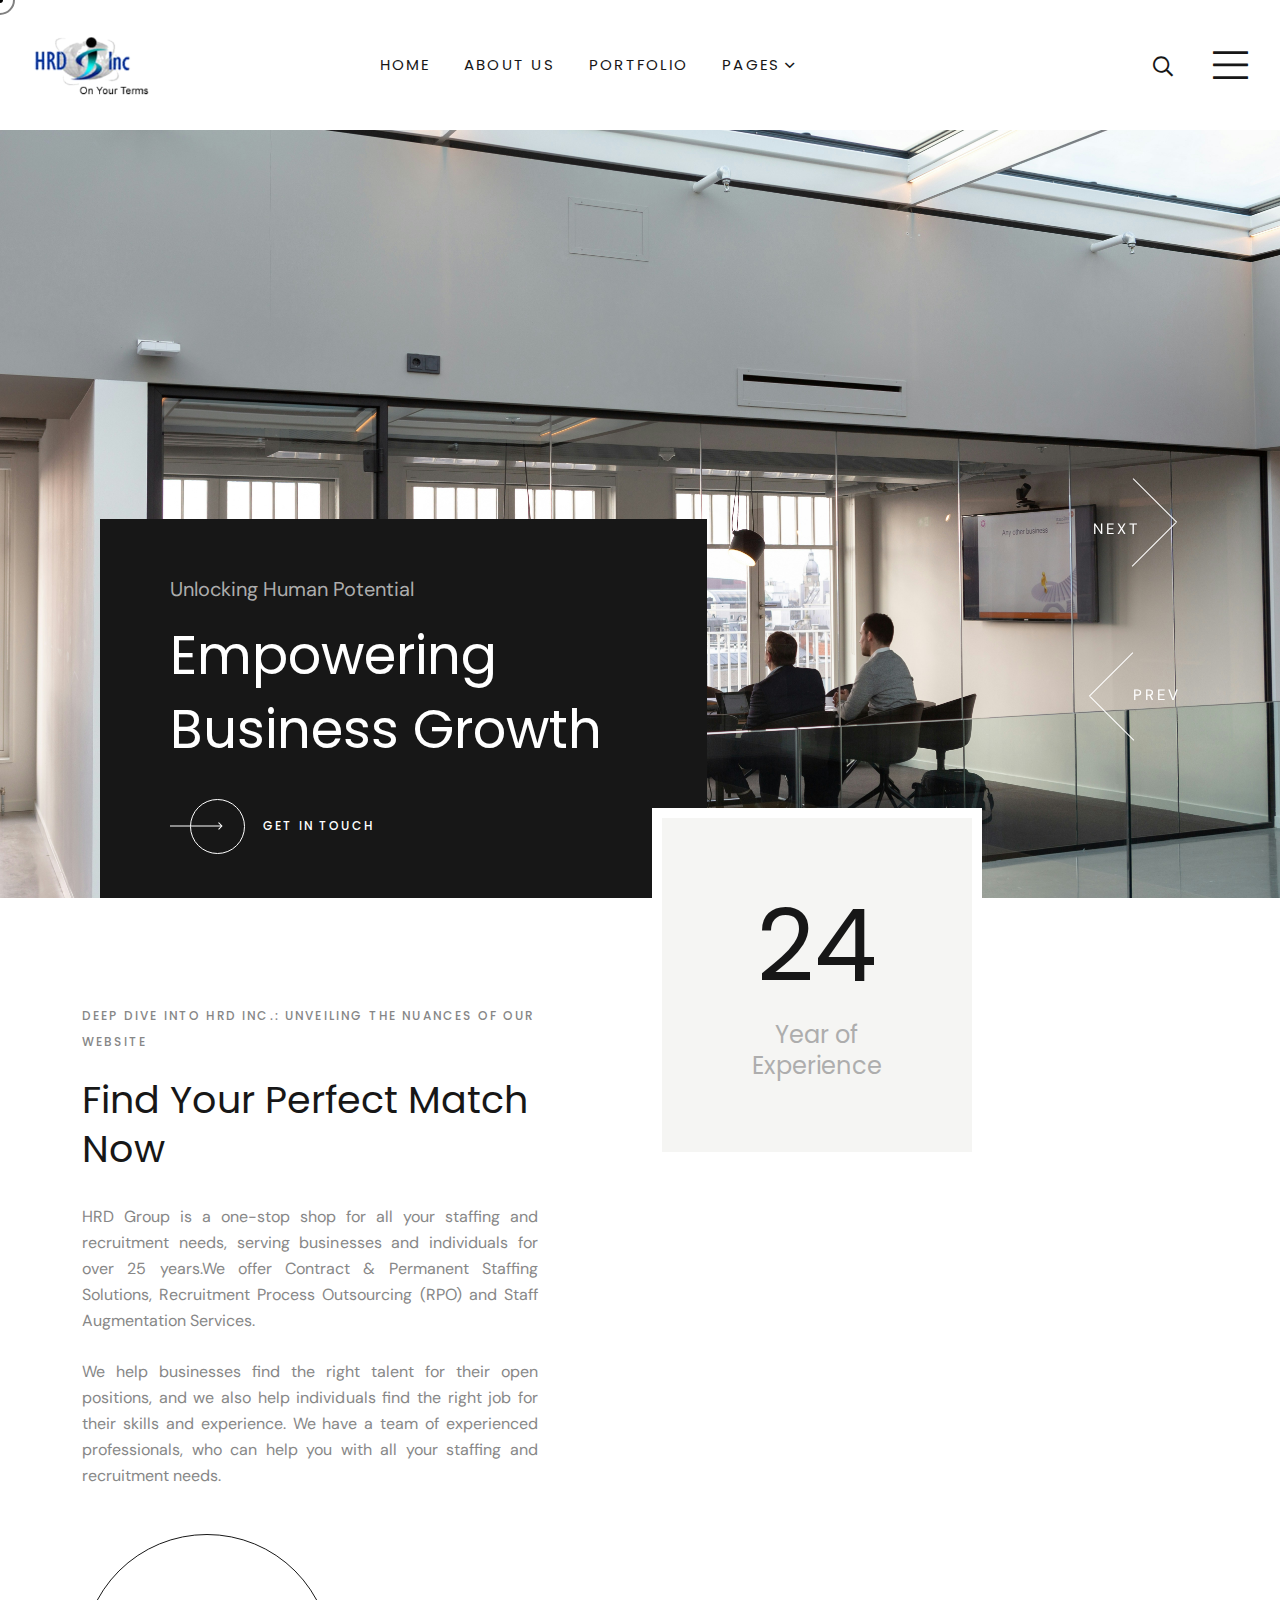
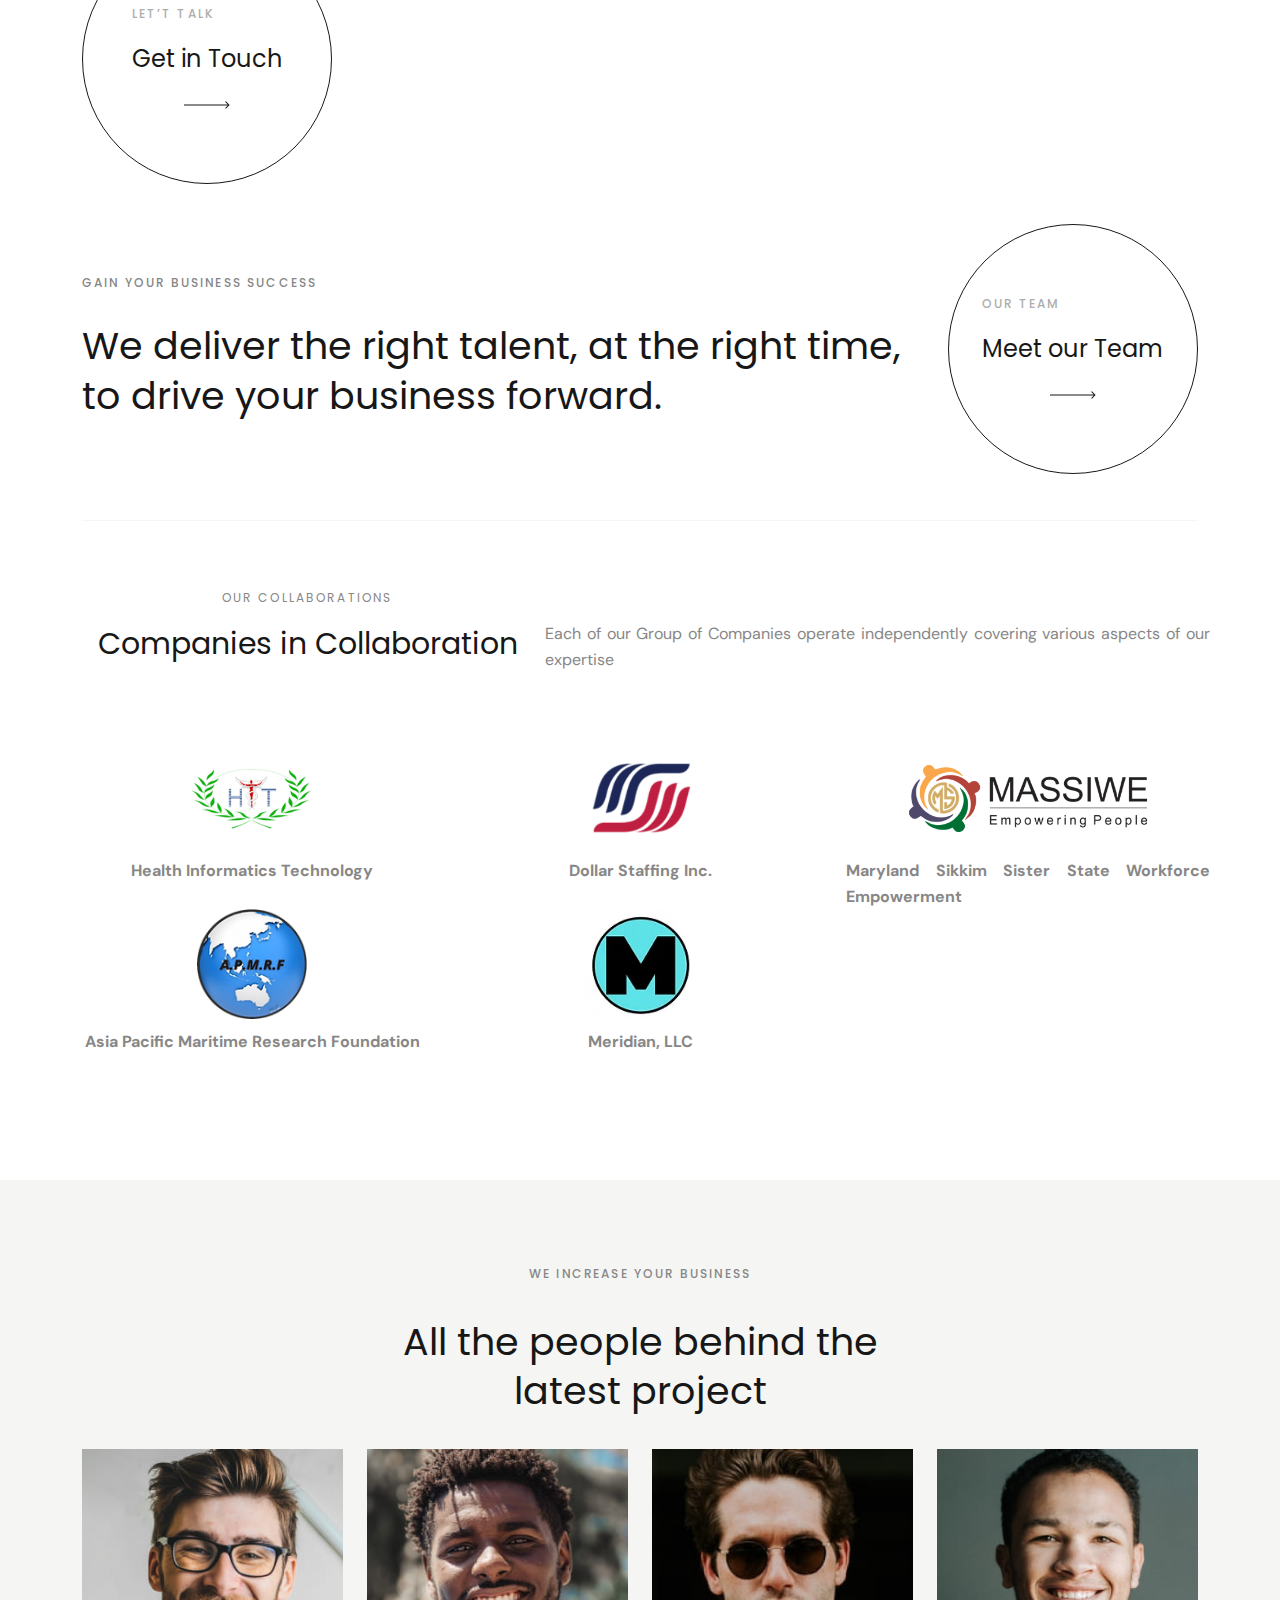
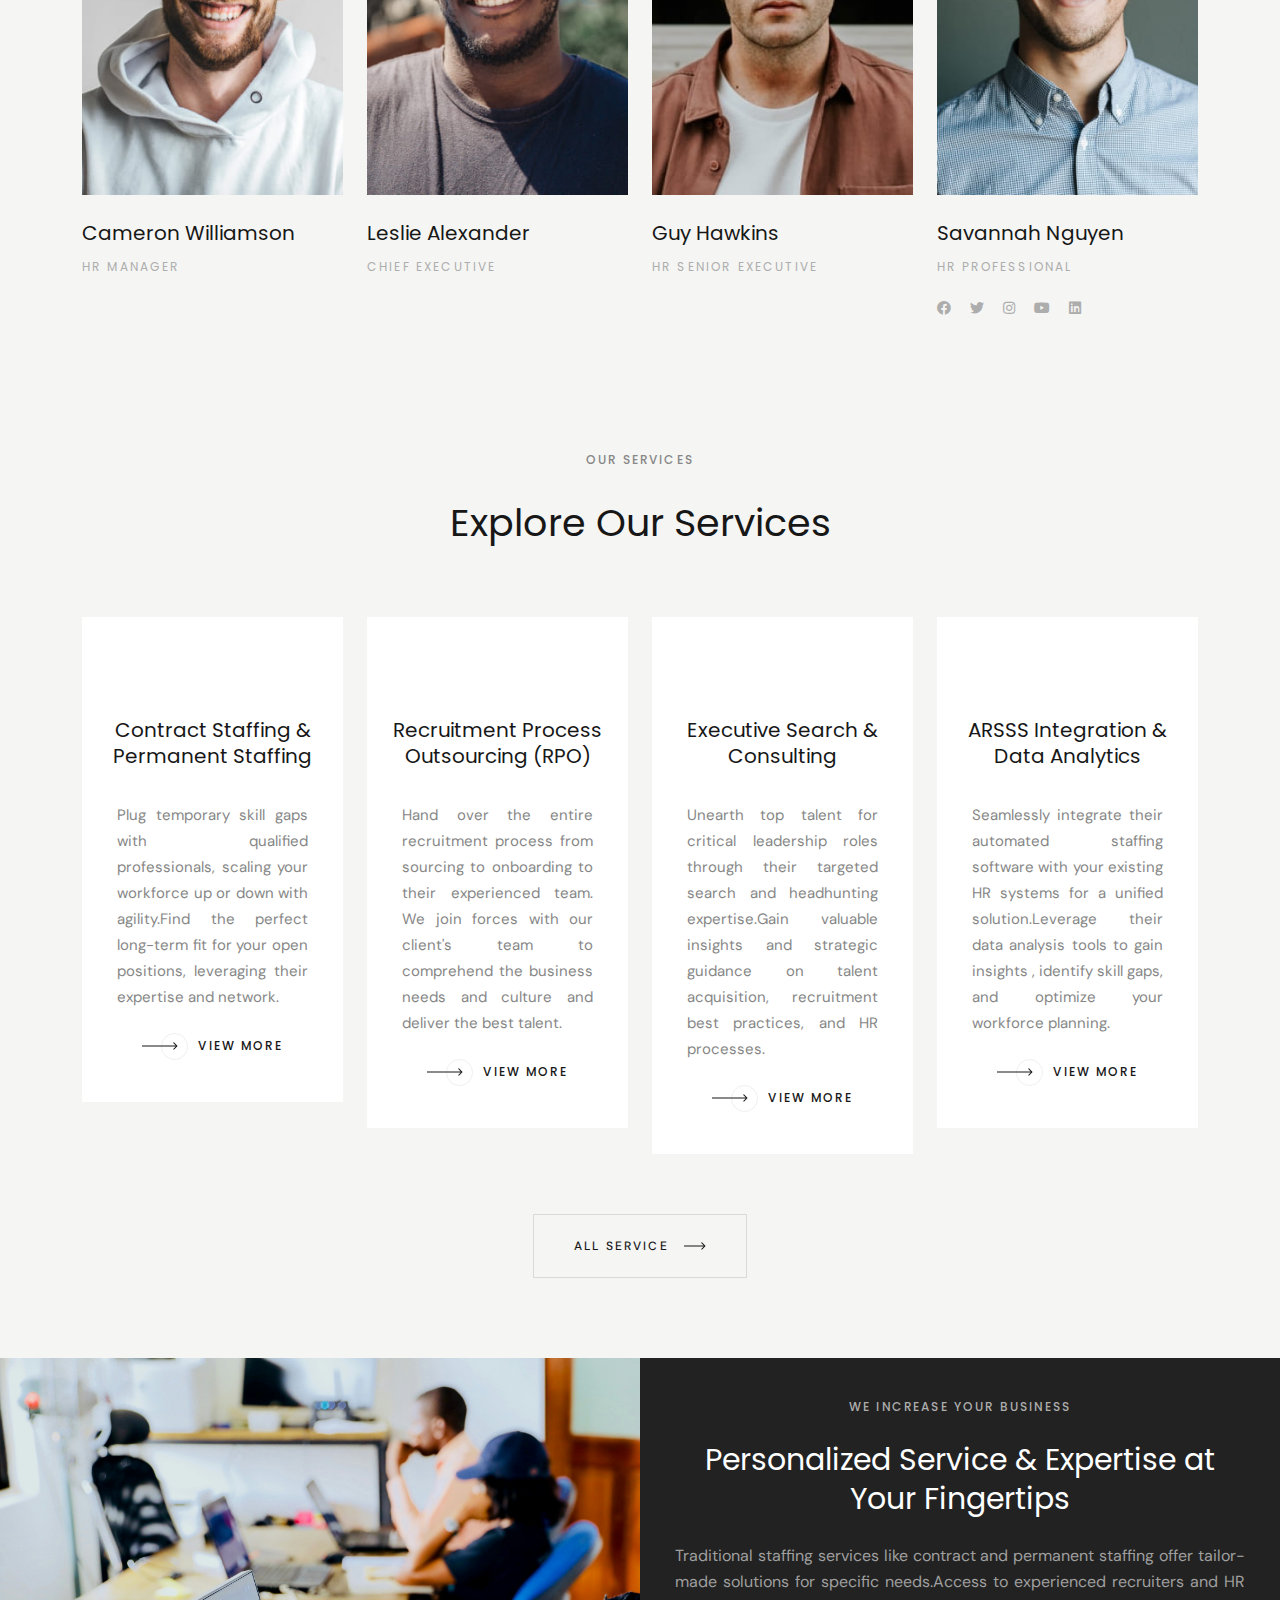
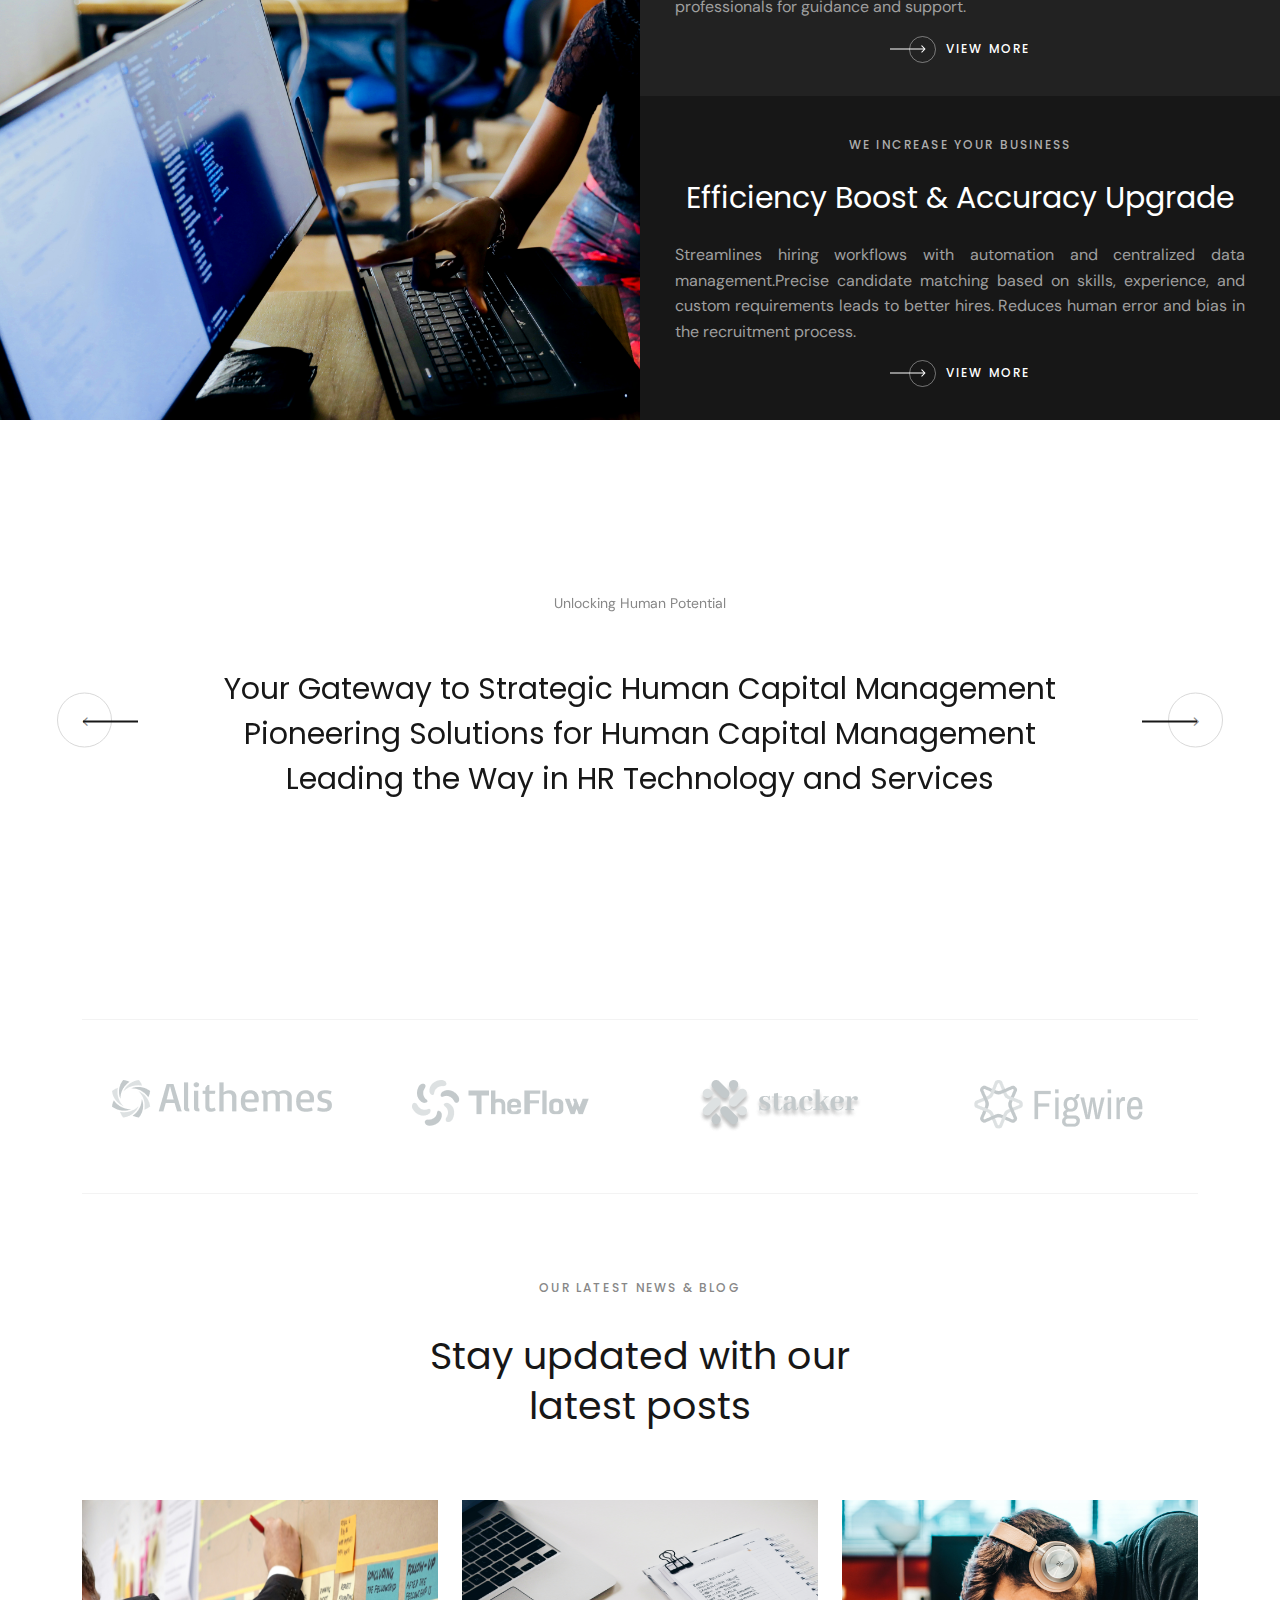
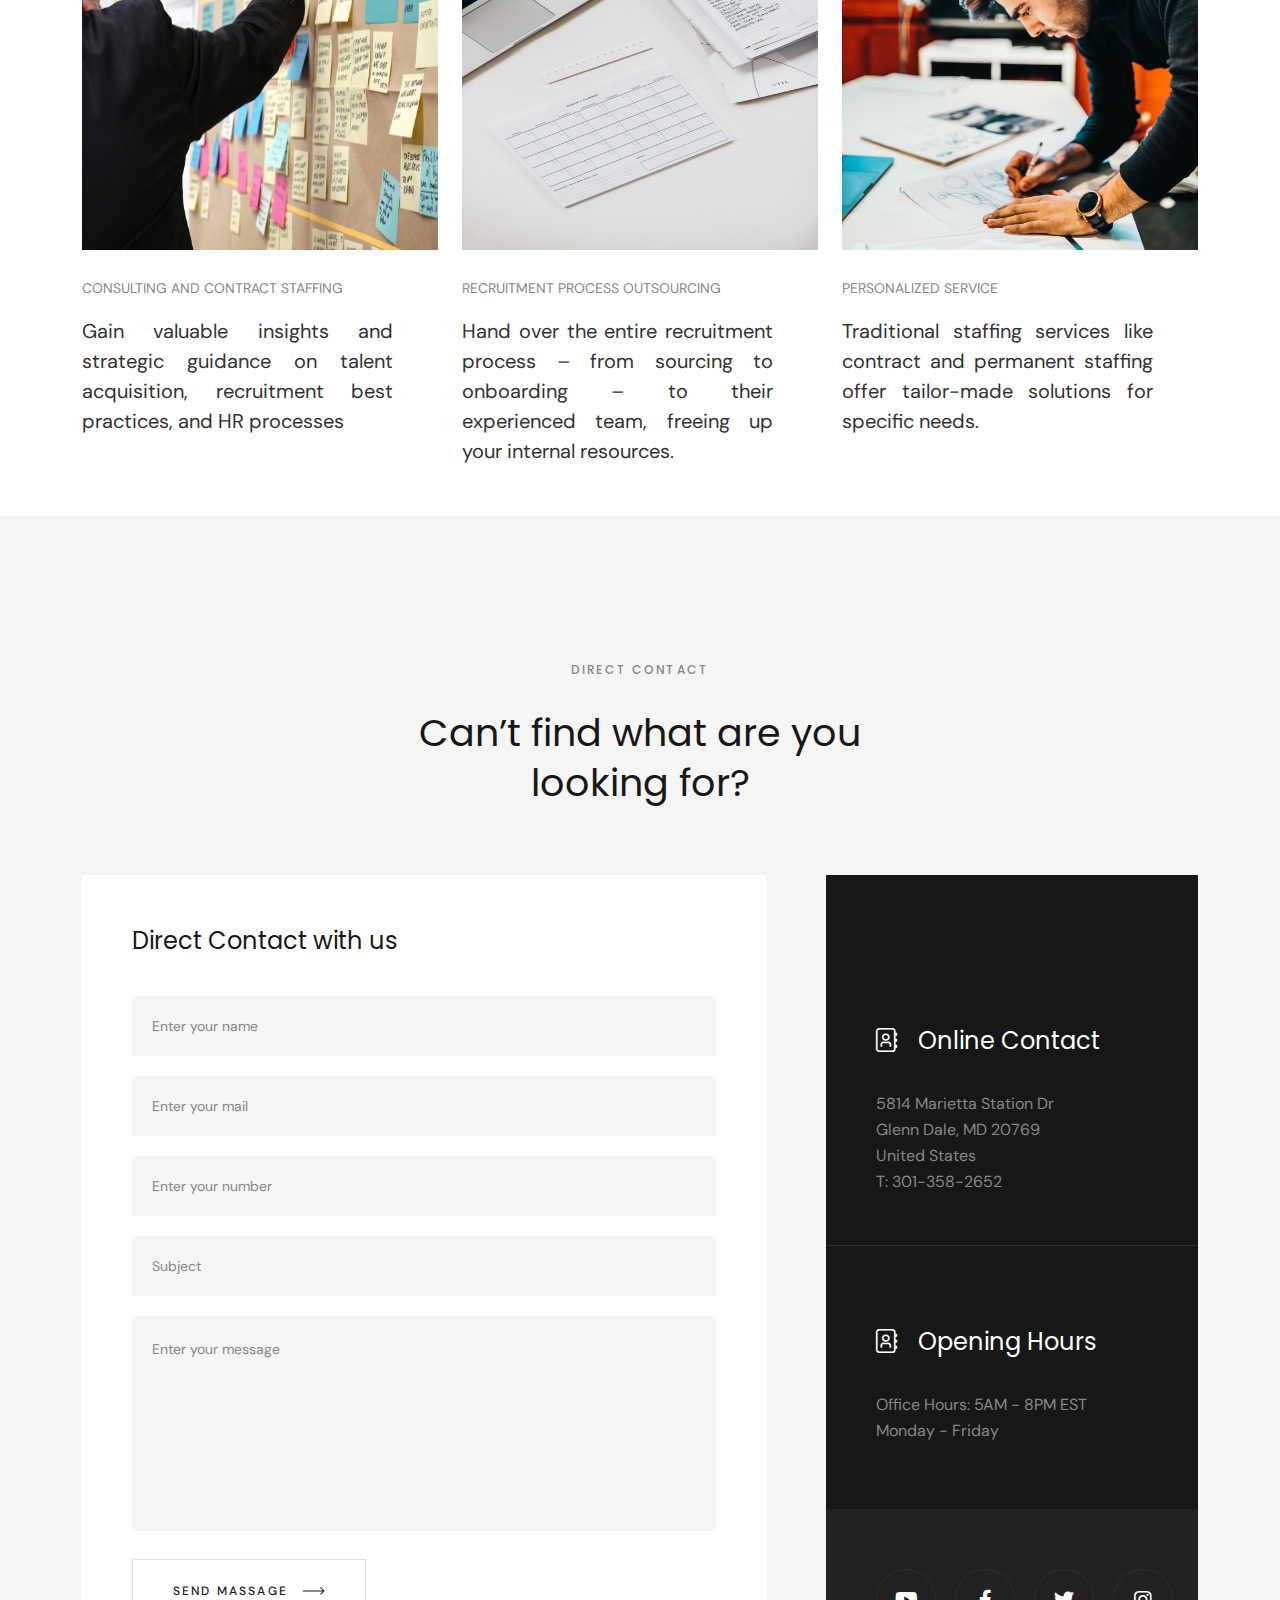
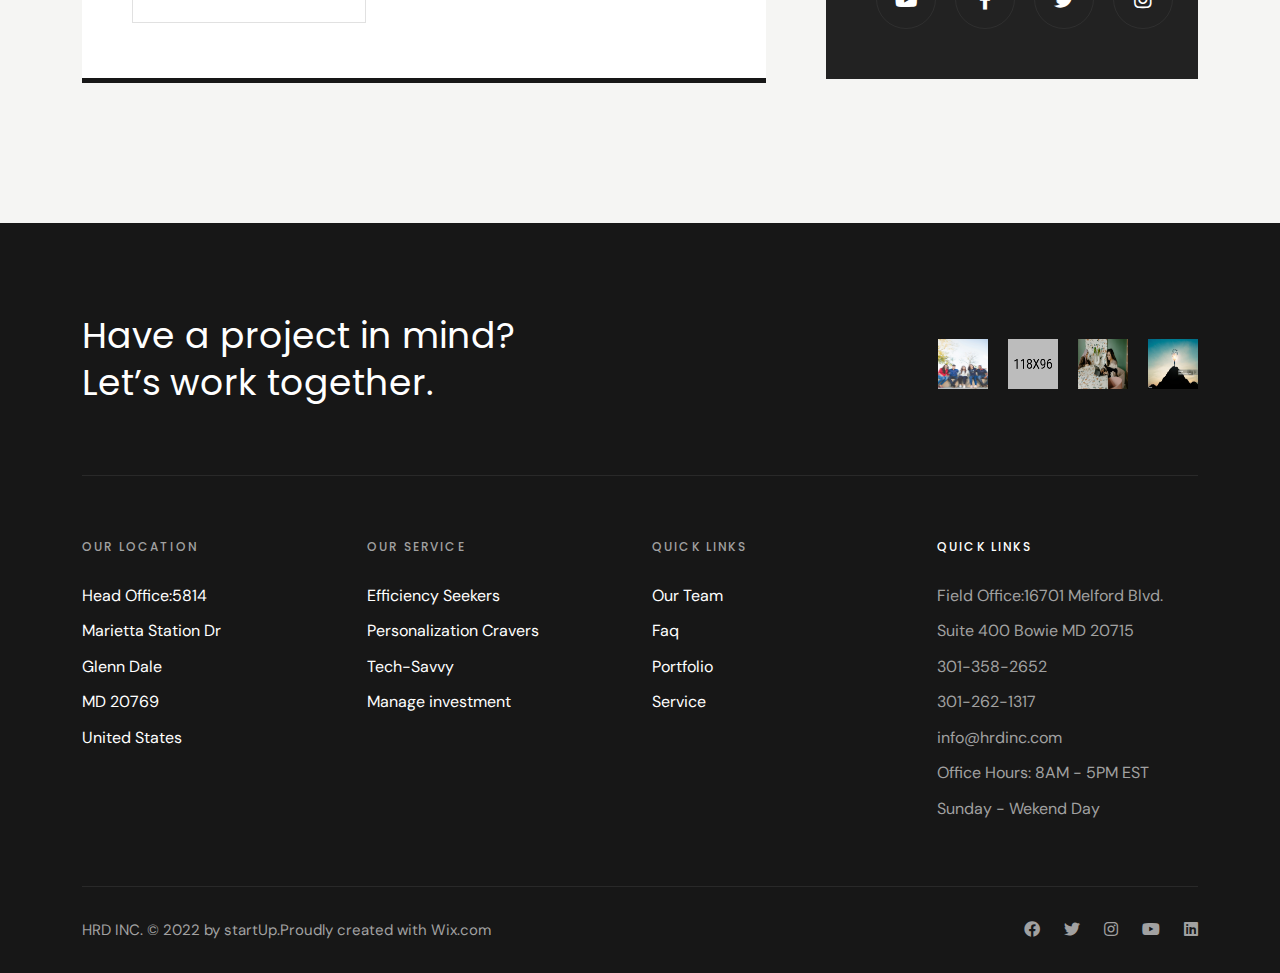
==== commit 84e5f887: "modified blogs  and added object cover" ====
--- a/index.html
+++ b/index.html
@@ -496,8 +496,8 @@
                <div class="fix">
                   <a href="https://massiwe.org/" >
                      <div class="center-align">
-                        <img src="assets/img/project/hit.webp" alt="" style="height: 120px; width: 120px;">
-                        <p style="font-weight: bold; padding-top: 10px;">Health Informatics Technology</p>
+                        <img src="assets/img/project/hit.webp" alt="" style="object-fit:contain; height: 120px; width: 120px;">
+                        <p style="font-weight: bold; ">Health Informatics Technology</p>
                      </div>
                   </a>
                </div>
@@ -507,8 +507,8 @@
             <div class="fix">
                   <a href="http://dollarstaffing.com/" >
                      <div class="center-align">
-                        <img src="assets/img/project/ds.webp" alt="" style="height: 120px; width: 120px;">
-                        <p style="font-weight: bold;padding-top: 10px;">Dollar Staffing Inc.</p>
+                        <img src="assets/img/project/ds.webp" alt="" style="object-fit:contain; height: 120px; width: 120px;">
+                        <p style="font-weight: bold;">Dollar Staffing Inc.</p>
                      </div>
                   </a>
             </div>
@@ -517,17 +517,17 @@
             <div class="fix">
                   <a href="https://massiwe.org/" >
                      <div class="center-align">
-                        <img src="assets/img/project/mep.png" alt="" style="height: 120px; width: 250px;">
-                        <p style="font-weight: bold;padding-top: 10px;">Maryland Sikkim Sister State Workforce Empowerment</p>
+                        <img src="assets/img/project/mep.png" alt="" style=" object-fit:contain; height: 120px; width: 250px;">
+                        <p style="font-weight: bold;">Maryland Sikkim Sister State Workforce Empowerment</p>
                      </div>
                   </a>
             </div>
          </div>      
          <div class="col-lg-4 tp-portfolio-item w-img web-desing">
             <div class="fix">
-                  <a href="assets/img/project/apmrf.webp" class="project-gallery-image">
+               <a href="#" >
                      <div class="center-align">
-                        <img src="assets/img/project/apmrf.webp" alt="" style="height: 120px; width: 120px;">
+                        <img src="assets/img/project/apmrf.webp" alt="" style="object-fit: contain; height: 110px; width: 110px;">
                         <p style="font-weight: bold;padding-top: 10px;">Asia Pacific Maritime Research Foundation</p>
                      </div>
                   </a>
@@ -535,9 +535,9 @@
          </div>
          <div class="col-lg-4 tp-portfolio-item w-img web-desing pb-10">
             <div class="fix">
-                  <a href="assets/img/project/meridian.webp" class="project-gallery-image">
+                  <a href="#" >
                      <div class="center-align">
-                        <img src="assets/img/project/meridian.webp" alt="" style="height: 120px; width: 120px;">
+                        <img src="assets/img/project/meridian.webp" alt="" style=" object-fit: contain; height: 110px; width: 110px;">
                         <p style="font-weight: bold;padding-top: 10px;">Meridian, LLC</p>
                      </div>
                   </a>
@@ -952,7 +952,7 @@
                <div class="col-lg-4 col-md-6">
                   <div class="tp-blog">
                      <div class="tp-blog__thumb">
-                        <img src="assets/img/blog/26.jpg" alt="" style="height:350px;">
+                        <img src="assets/img/blog/25.jpg" alt="" style="height:350px;">
                      </div>
                      <div class="tp-blog__meta pt-25 pb-15">
                         <span>Consulting and Contract Staffing</span>
@@ -1005,7 +1005,7 @@
                <div class="col-lg-4 col-md-6">
                   <div class="tp-blog">
                      <div class="tp-blog__thumb">
-                        <img src="assets/img/blog/25.jpg" alt="" style="height:350px;">
+                        <img src="assets/img/blog/26.jpg" alt="" style="height:350px;">
                      </div>
                      <div class="tp-blog__meta pt-25 pb-15">
                         <span>Personalized Service</span>
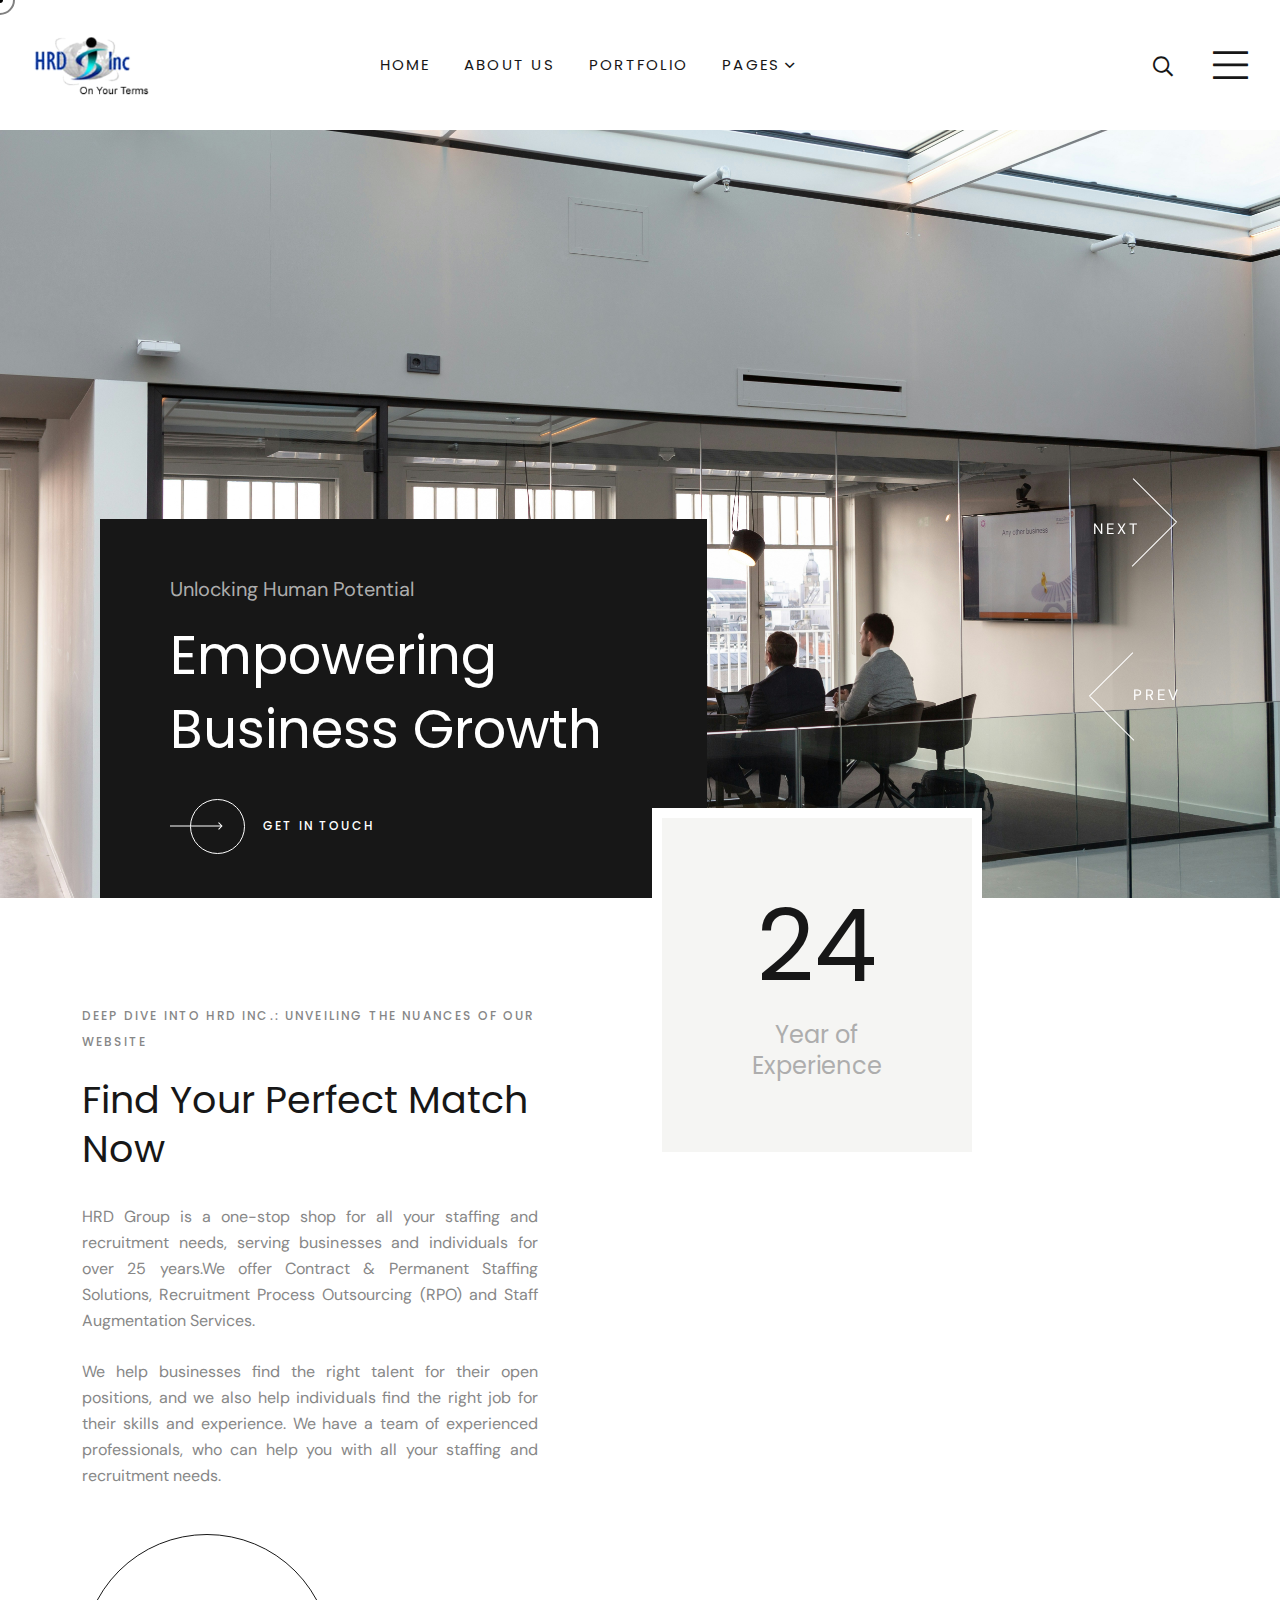
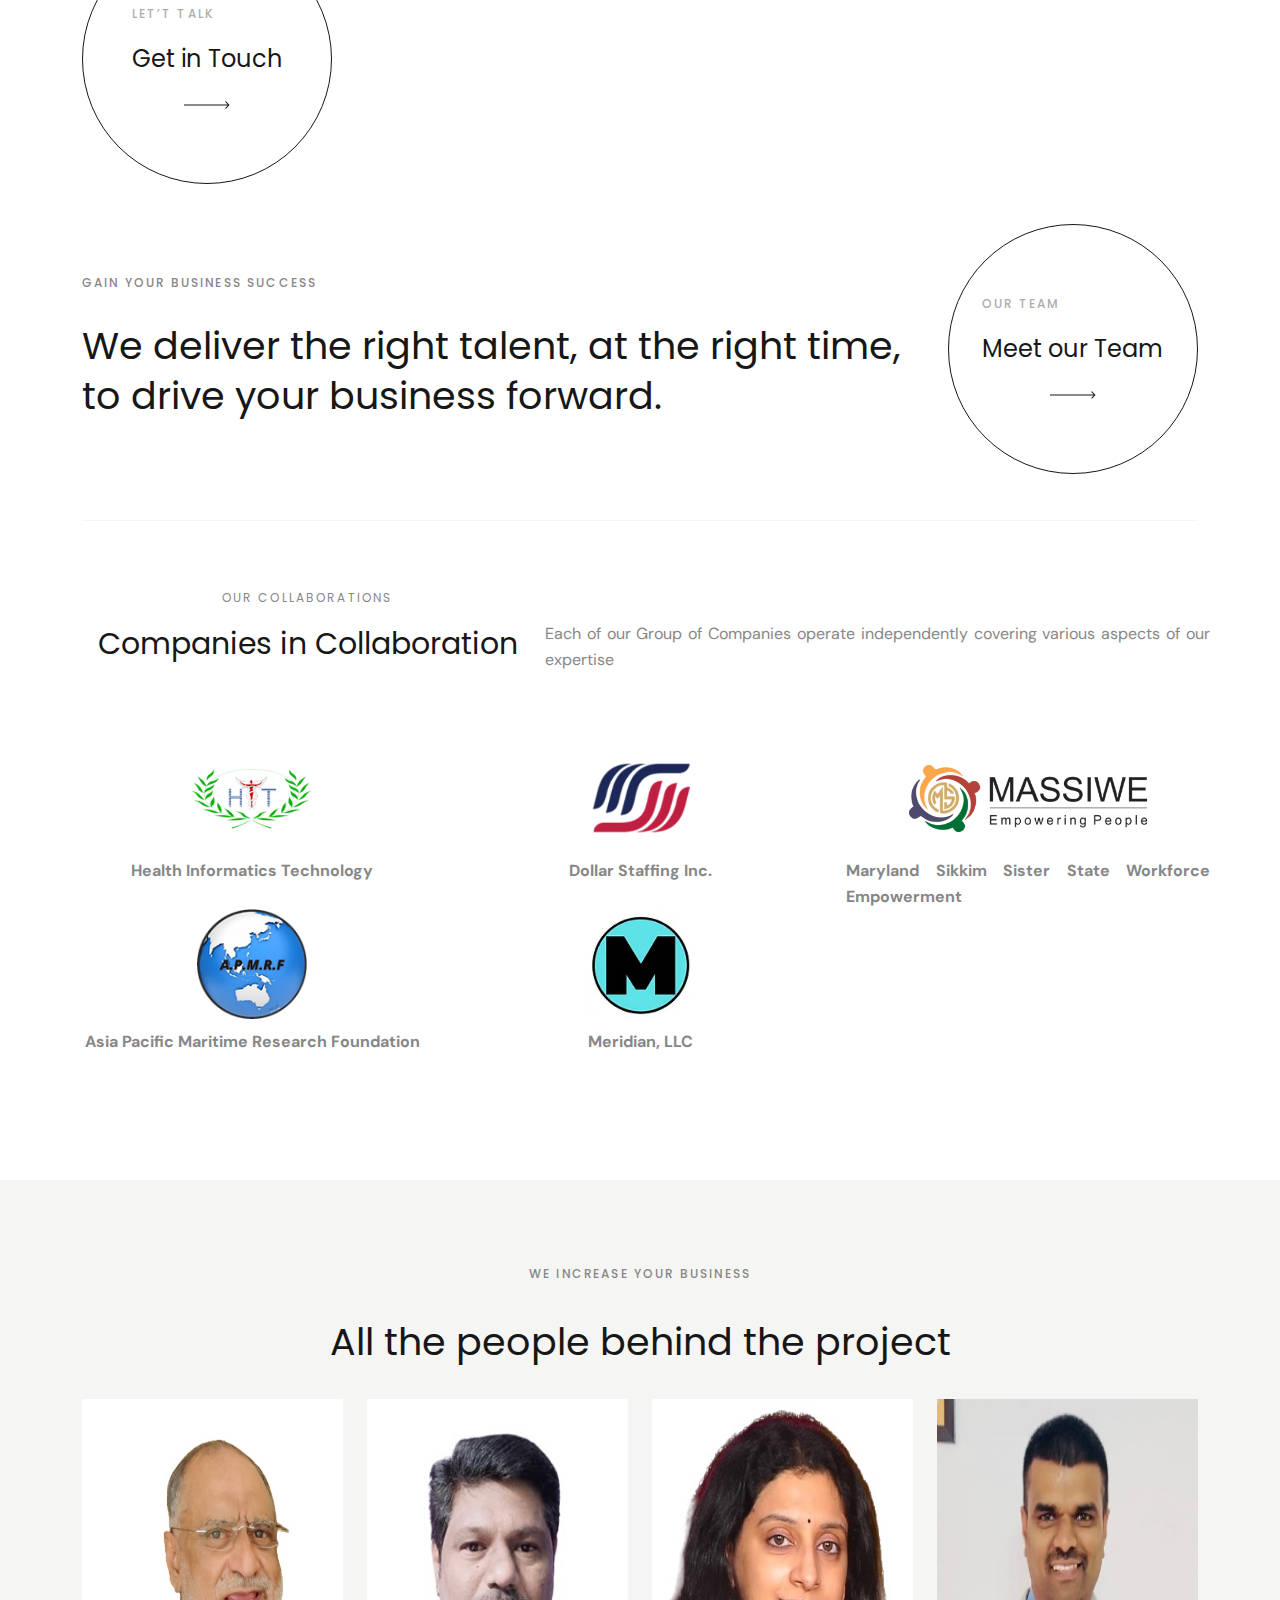
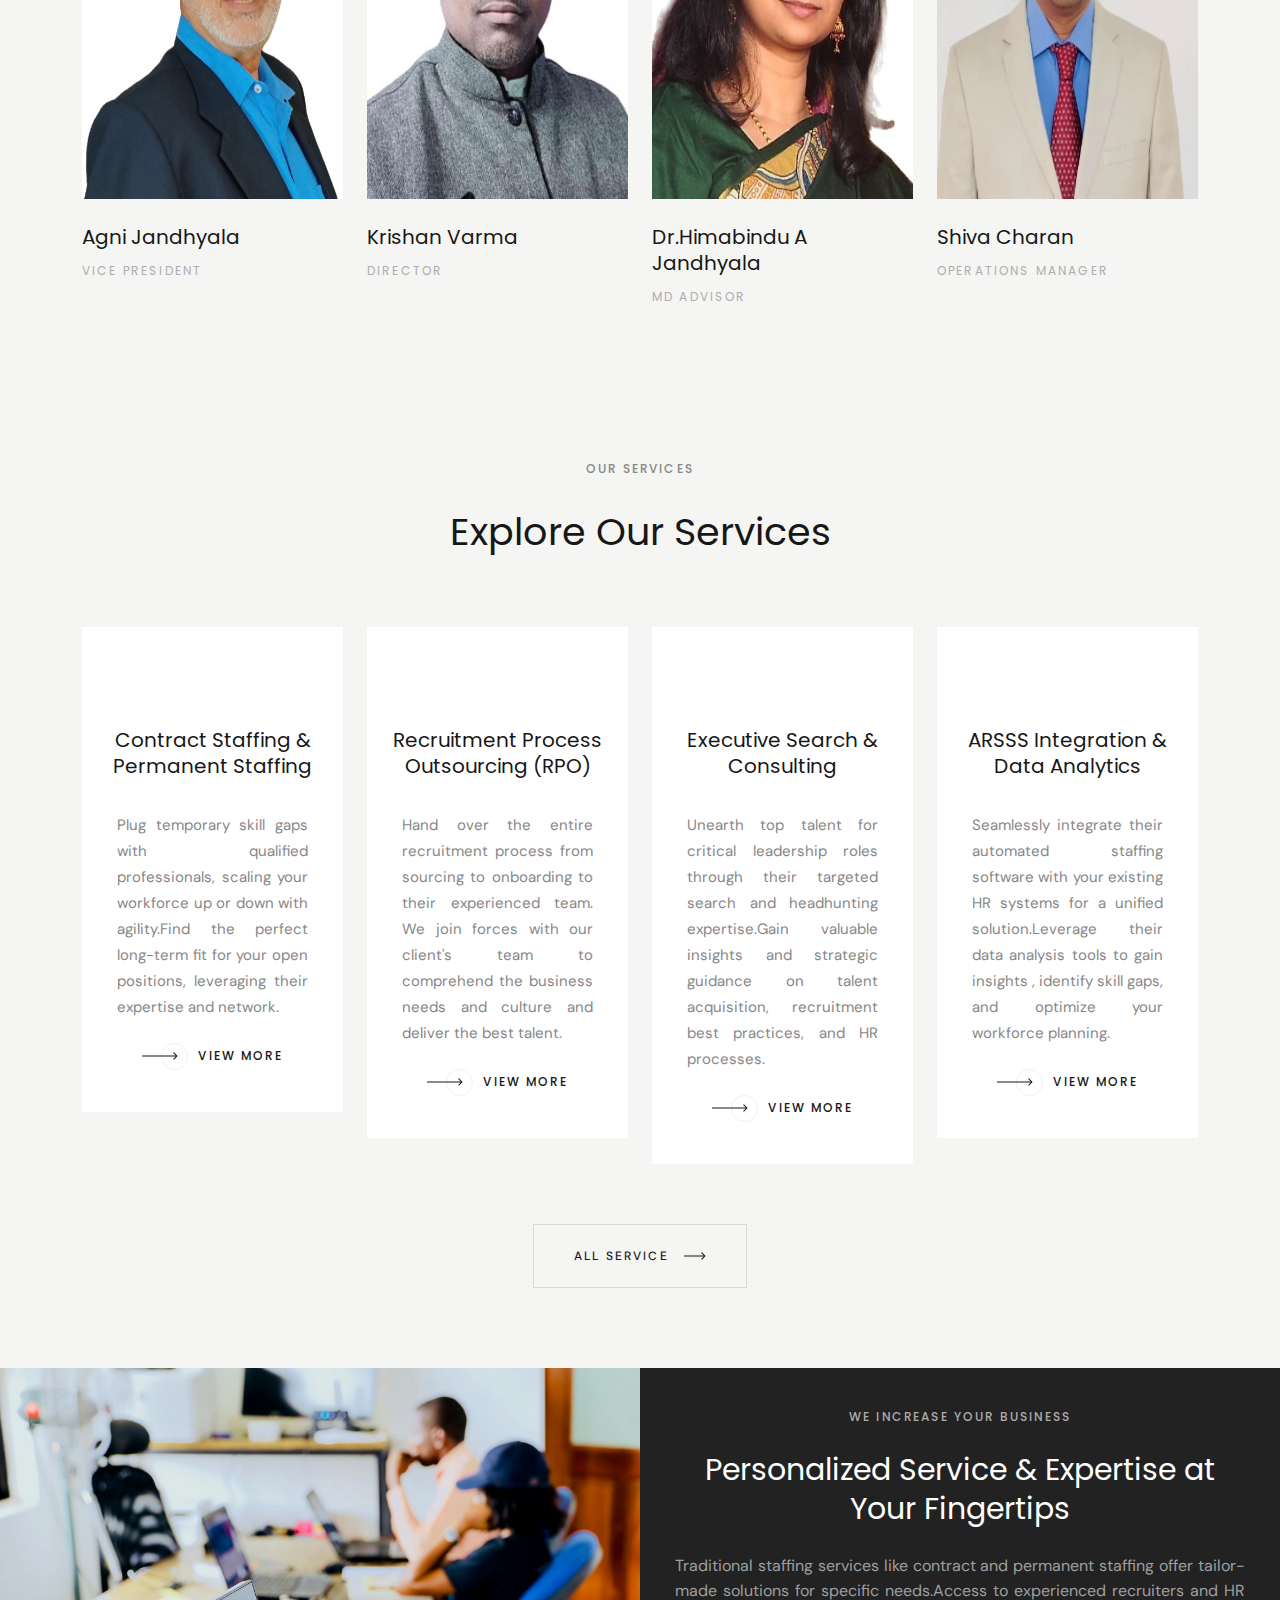
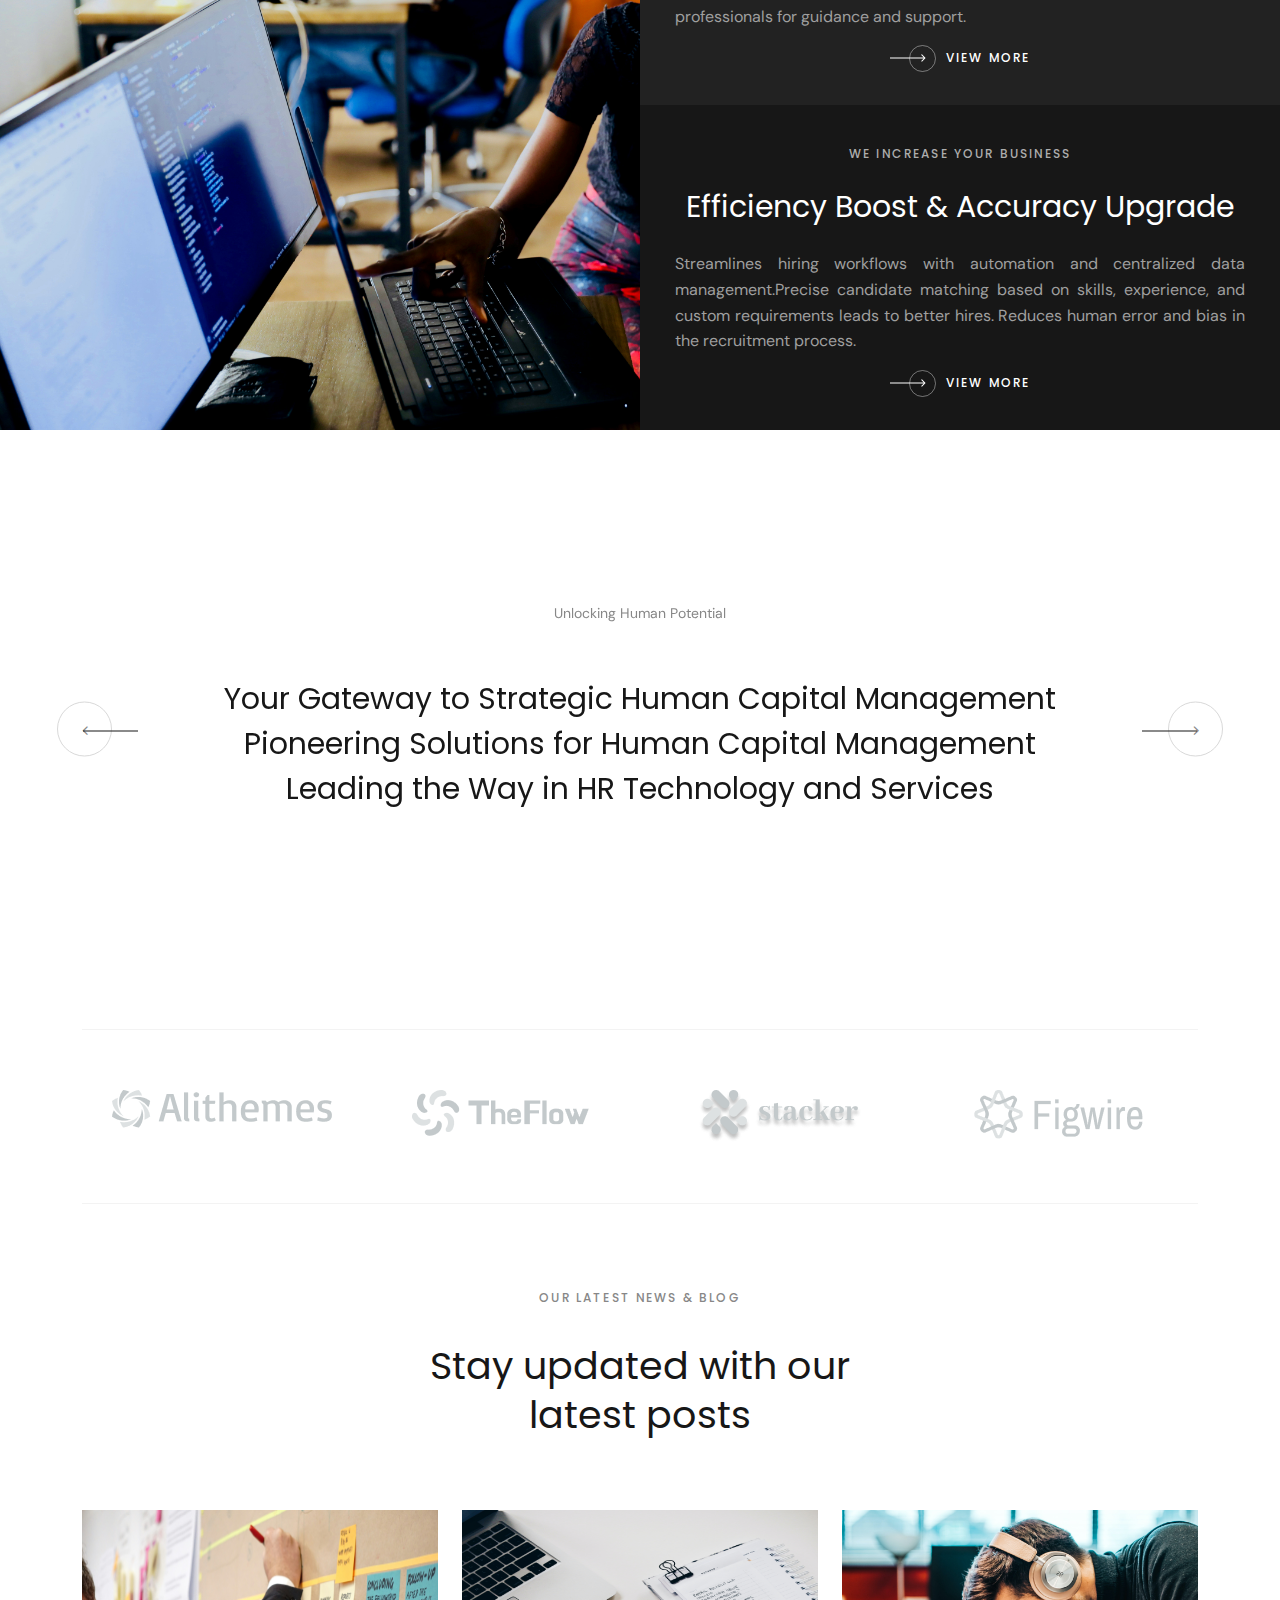
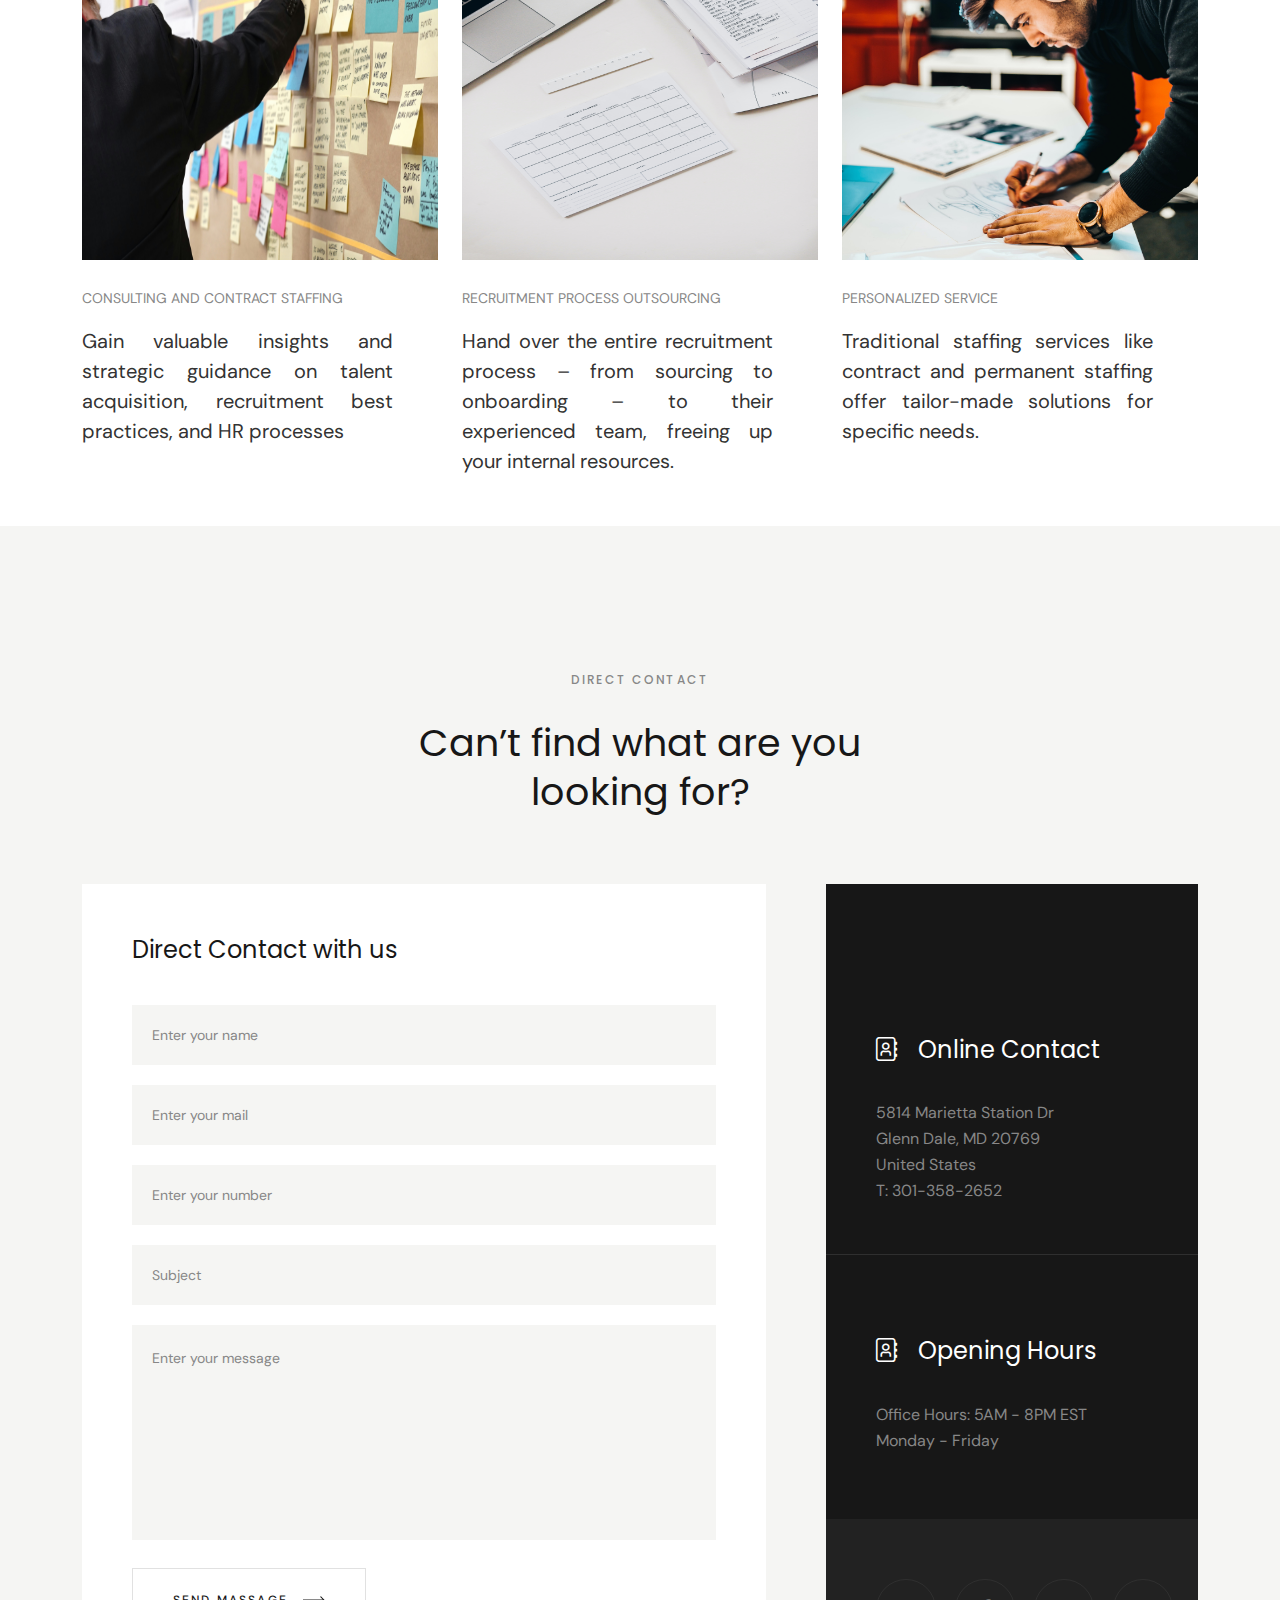
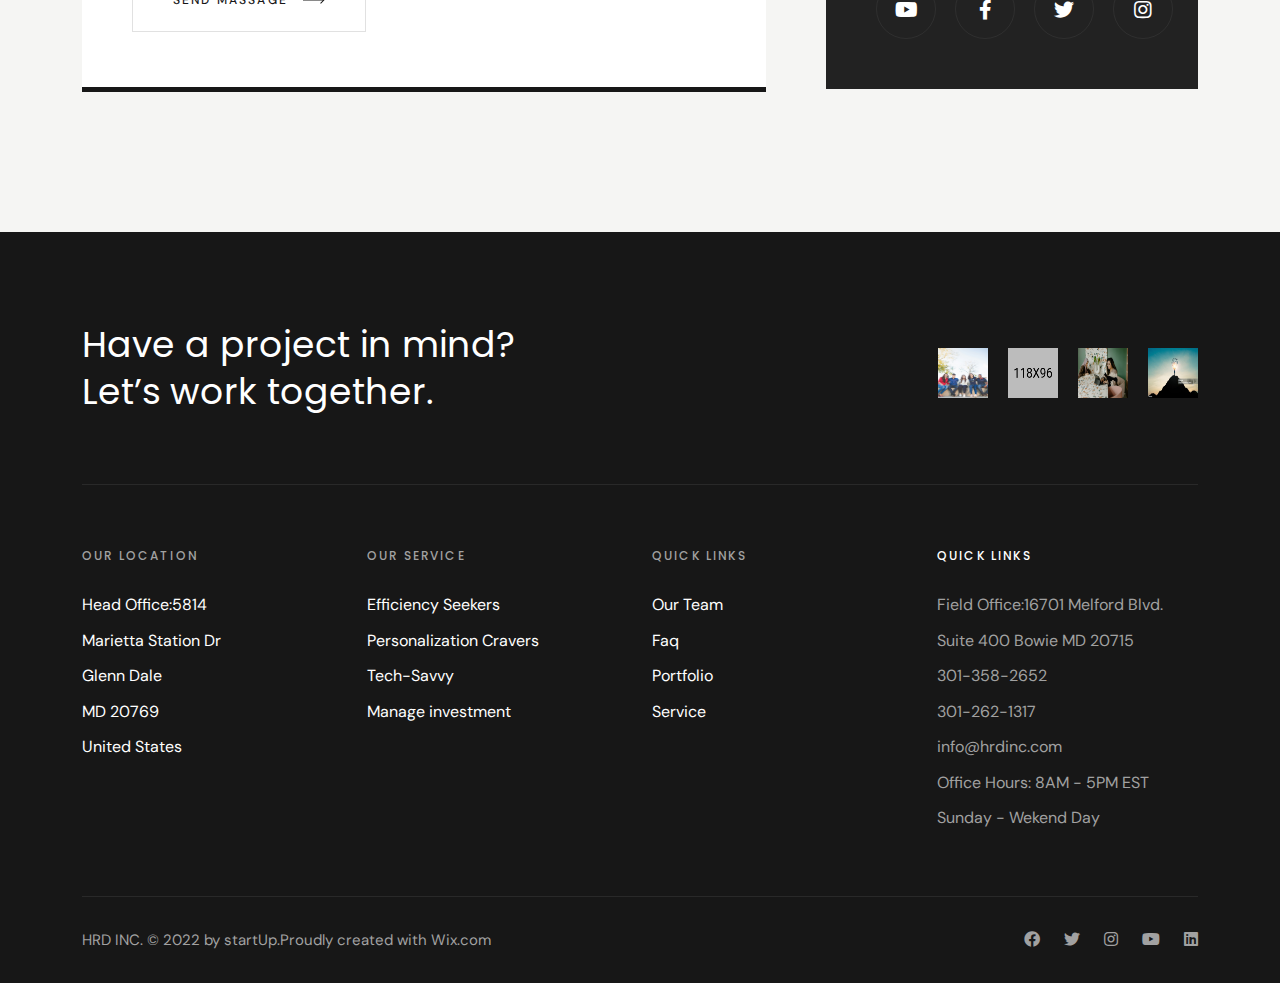
==== commit 735d5138: "update team page" ====
--- a/index.html
+++ b/index.html
@@ -573,7 +573,7 @@
                <div class="col-12">
                   <div class="tp-section-wrapper text-center">
                      <span class="tp-section-subtitle mb-30">we increase your business</span>
-                     <h2 class="tp-section-title">All the people behind the <br> latest project </h2>
+                     <h2 class="tp-section-title">All the people behind the project </h2>
                   </div>
                </div>
             </div>
@@ -581,11 +581,11 @@
                <div class="col-xl-3 col-md-6">
                   <div class="tp-team pb-30 pt-25">
                      <div class="tp-team__thumb">
-                        <img src="assets/img/team/team-1.jpg" alt="">
+                        <img src="assets/img/team/Agni.jpeg" alt="" style="height: 400px;">
                      </div>
                      <div class="tp-team__info pt-25">
-                        <h3 class="tp-team-name"><a href="team-details.html"> Cameron Williamson</a></h3>
-                        <p>HR MANAGER</p>
+                        <h3 class="tp-team-name"><a href="#">Agni Jandhyala</a></h3>
+                        <p>VICE PRESIDENT</p>
                      </div>
                      <!-- <div class="tp-team__social">
                         <a href="#"><i class="fab fa-facebook"></i></a>
@@ -599,41 +599,41 @@
                <div class="col-xl-3 col-md-6">
                   <div class="tp-team pb-30 pt-25">
                      <div class="tp-team__thumb">
-                        <img src="assets/img/team/team-2.jpg" alt="">
+                        <img src="assets/img/team/shiva.jpeg" alt="" style="height: 400px;">
                      </div>
                      <div class="tp-team__info pt-25">
-                        <h3 class="tp-team-name"><a href="team-details.html">Leslie Alexander</a></h3>
-                        <p>CHIEF EXECUTIVE</p>
+                        <h3 class="tp-team-name"><a href="#">Krishan Varma </a></h3>
+                        <p>DIRECTOR</p>
                      </div>
                   </div>
                </div>
                <div class="col-xl-3 col-md-6">
                   <div class="tp-team pb-30 pt-25">
                      <div class="tp-team__thumb">
-                        <img src="assets/img/team/team-3.jpg" alt="">
+                        <img src="assets/img/team/hima.jpeg" alt="" style="height: 400px;">
                      </div>
                      <div class="tp-team__info pt-25">
-                        <h3 class="tp-team-name"><a href="team-details.html"> Guy Hawkins</a></h3>
-                        <p>HR SENIOR EXECUTIVE</p>
+                        <h3 class="tp-team-name"><a href="#"> Dr.Himabindu A Jandhyala</a></h3>
+                        <p>MD ADVISOR</p>
                      </div>
                   </div>
                </div>
                <div class="col-xl-3 col-md-6">
                   <div class="tp-team pb-25 pt-25">
                      <div class="tp-team__thumb">
-                        <img src="assets/img/team/team-4.jpg" alt="">
+                        <img src="assets/img/team/Kishan.jpeg" alt="" style="height: 400px;">
                      </div>
                      <div class="tp-team__info pt-25">
-                        <h3 class="tp-team-name"><a href="team-details.html"> Savannah Nguyen</a></h3>
-                        <p>HR PROFESSIONAL</p>
-                     </div>
-                     <div class="tp-team__social">
+                        <h3 class="tp-team-name"><a href="#"> Shiva Charan</h3>
+                        <p>OPERATIONS MANAGER</p>
+                     </div>
+                     <!-- <div class="tp-team__social">
                         <a href="#"><i class="fab fa-facebook"></i></a>
                         <a href="#"><i class="fab fa-twitter"></i></a>
                         <a href="#"><i class="fab fa-instagram"></i></a>
                         <a href="#"><i class="fab fa-youtube"></i></a>
                         <a href="#"><i class="fab fa-linkedin"></i></a>
-                     </div>
+                     </div> -->
                   </div>
                </div>
             </div>
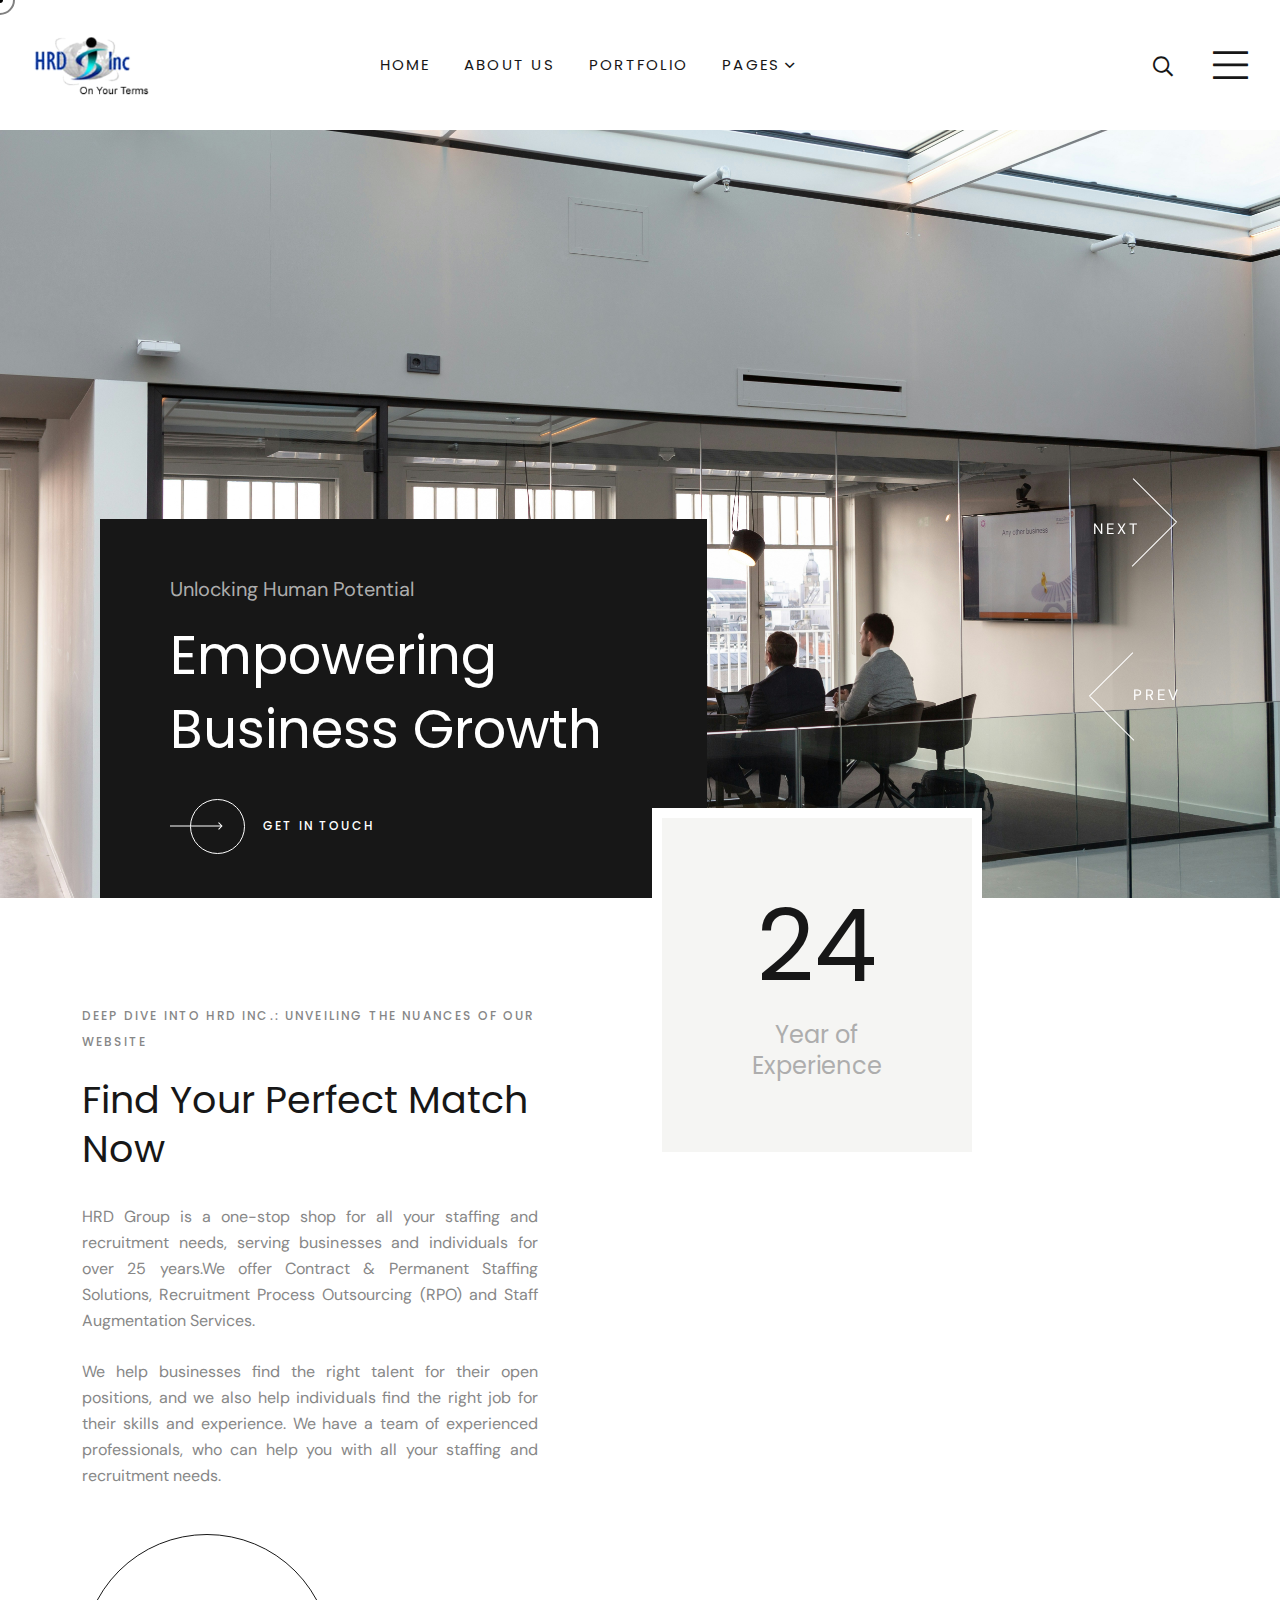
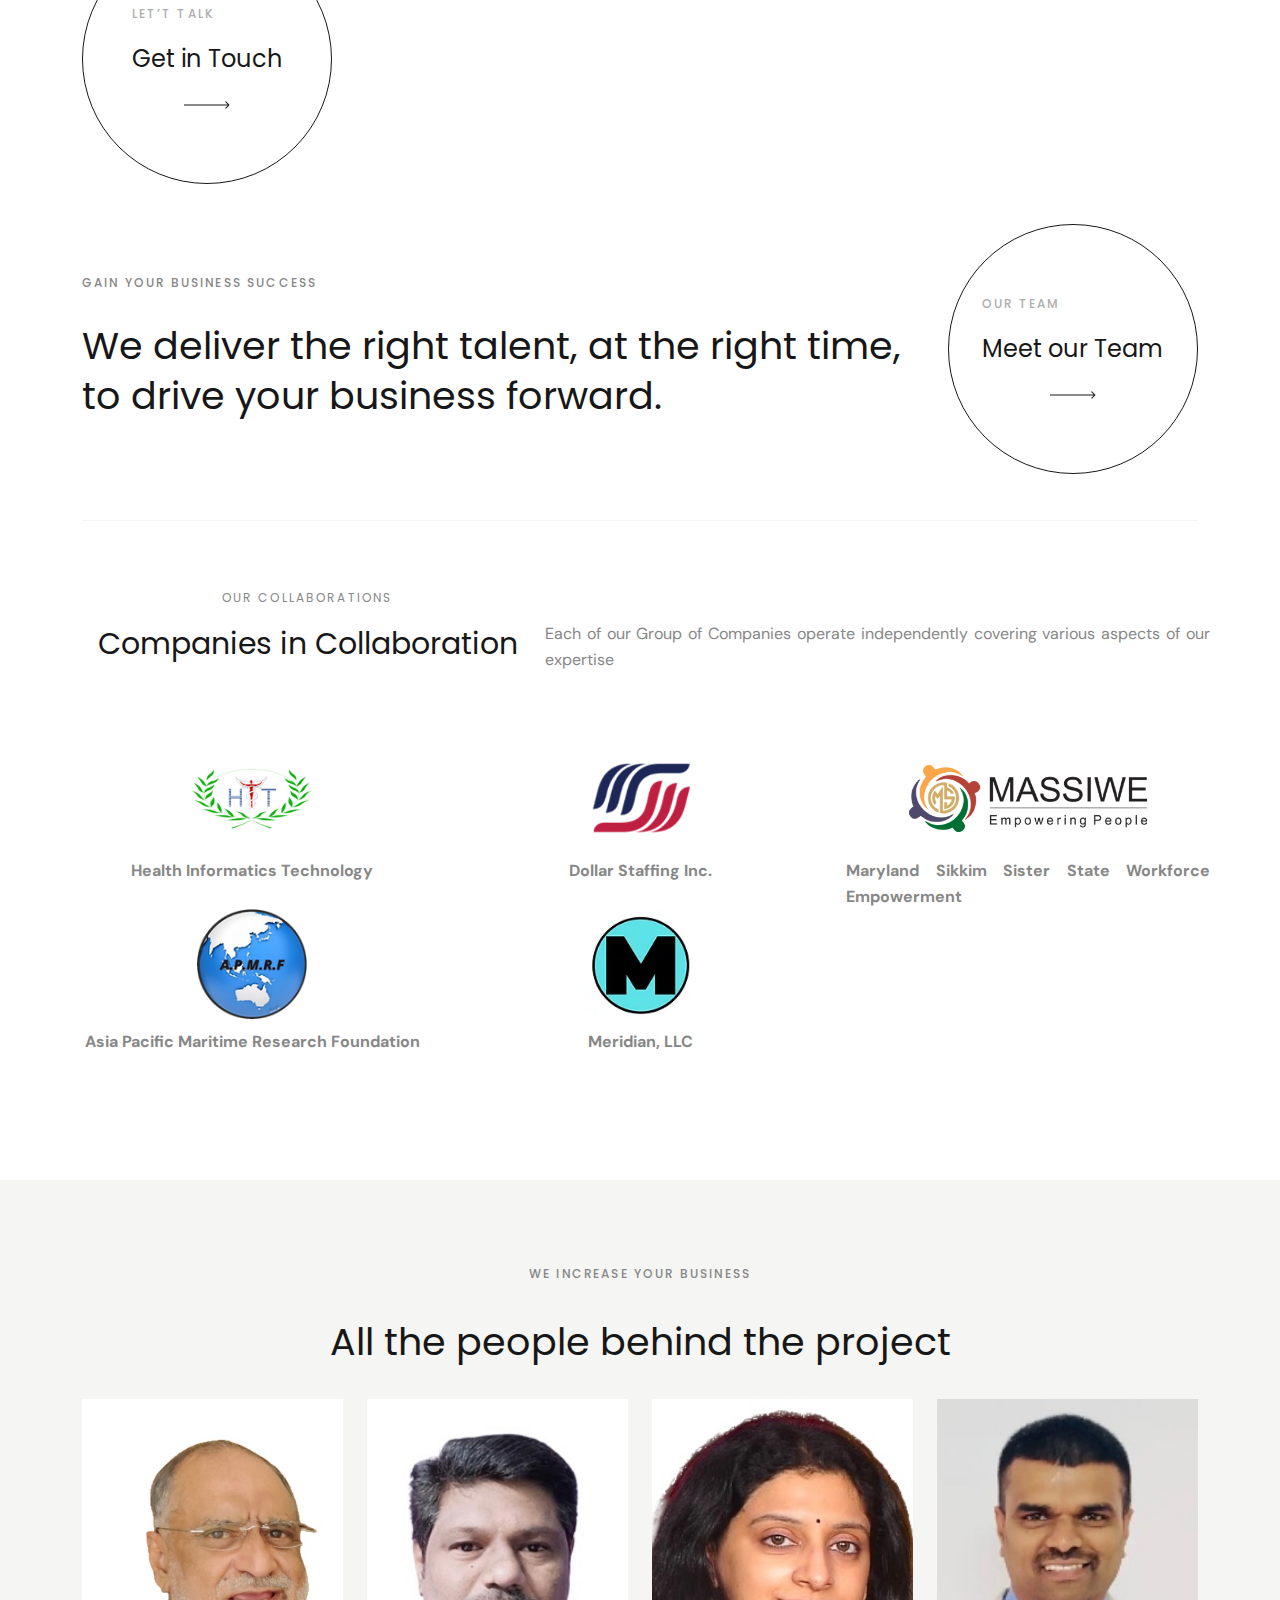
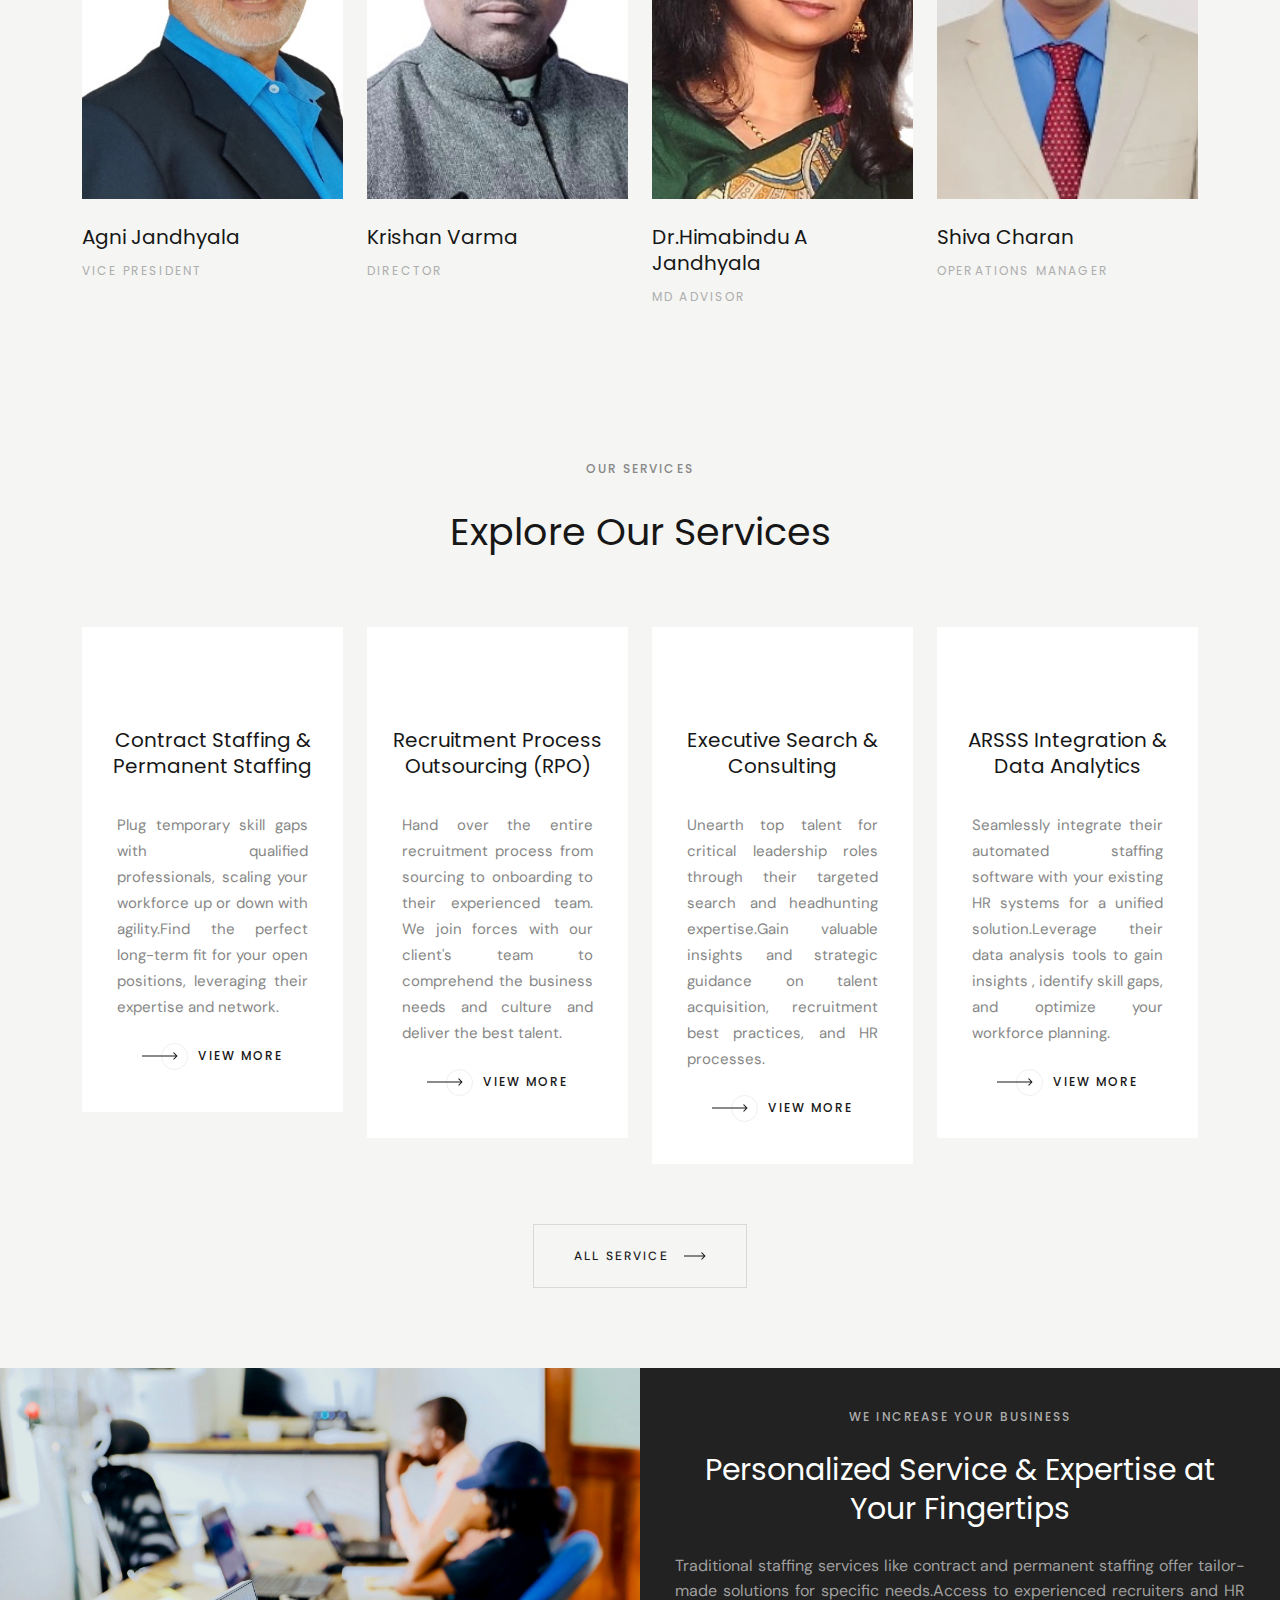
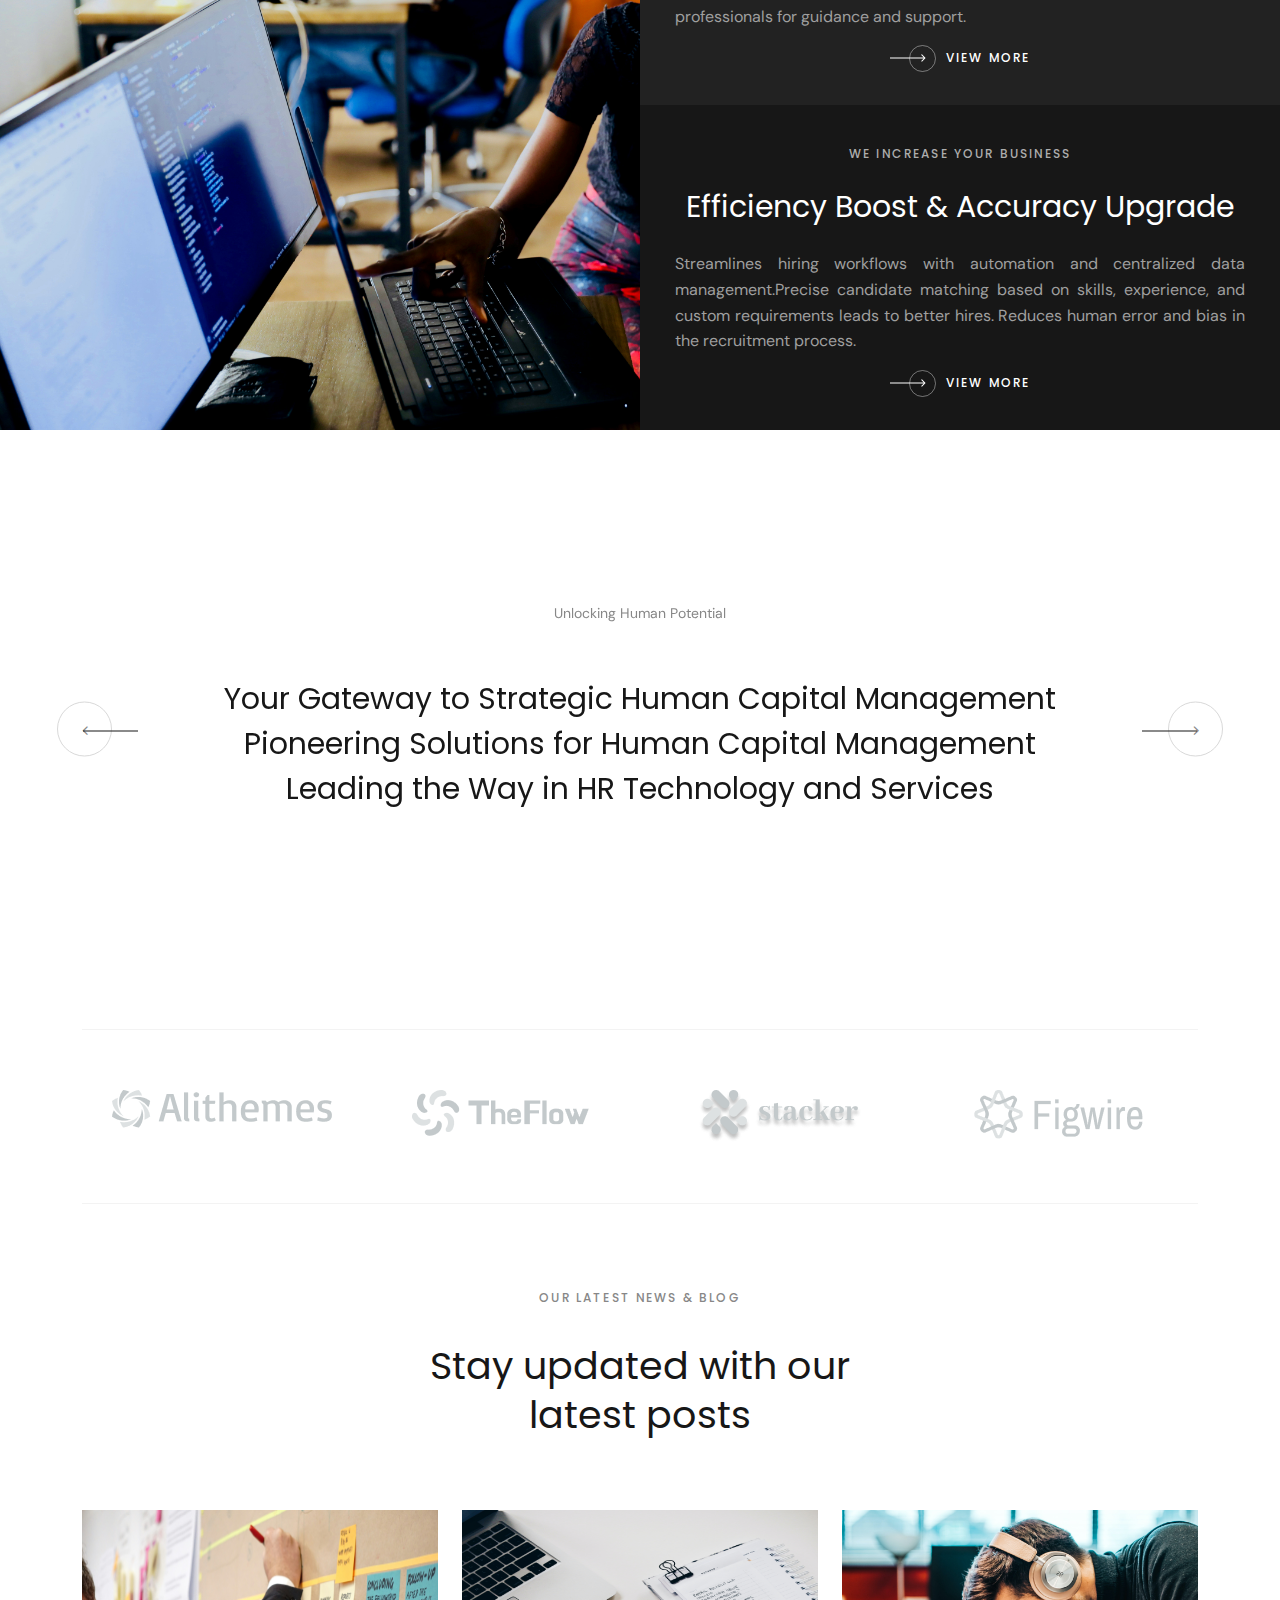
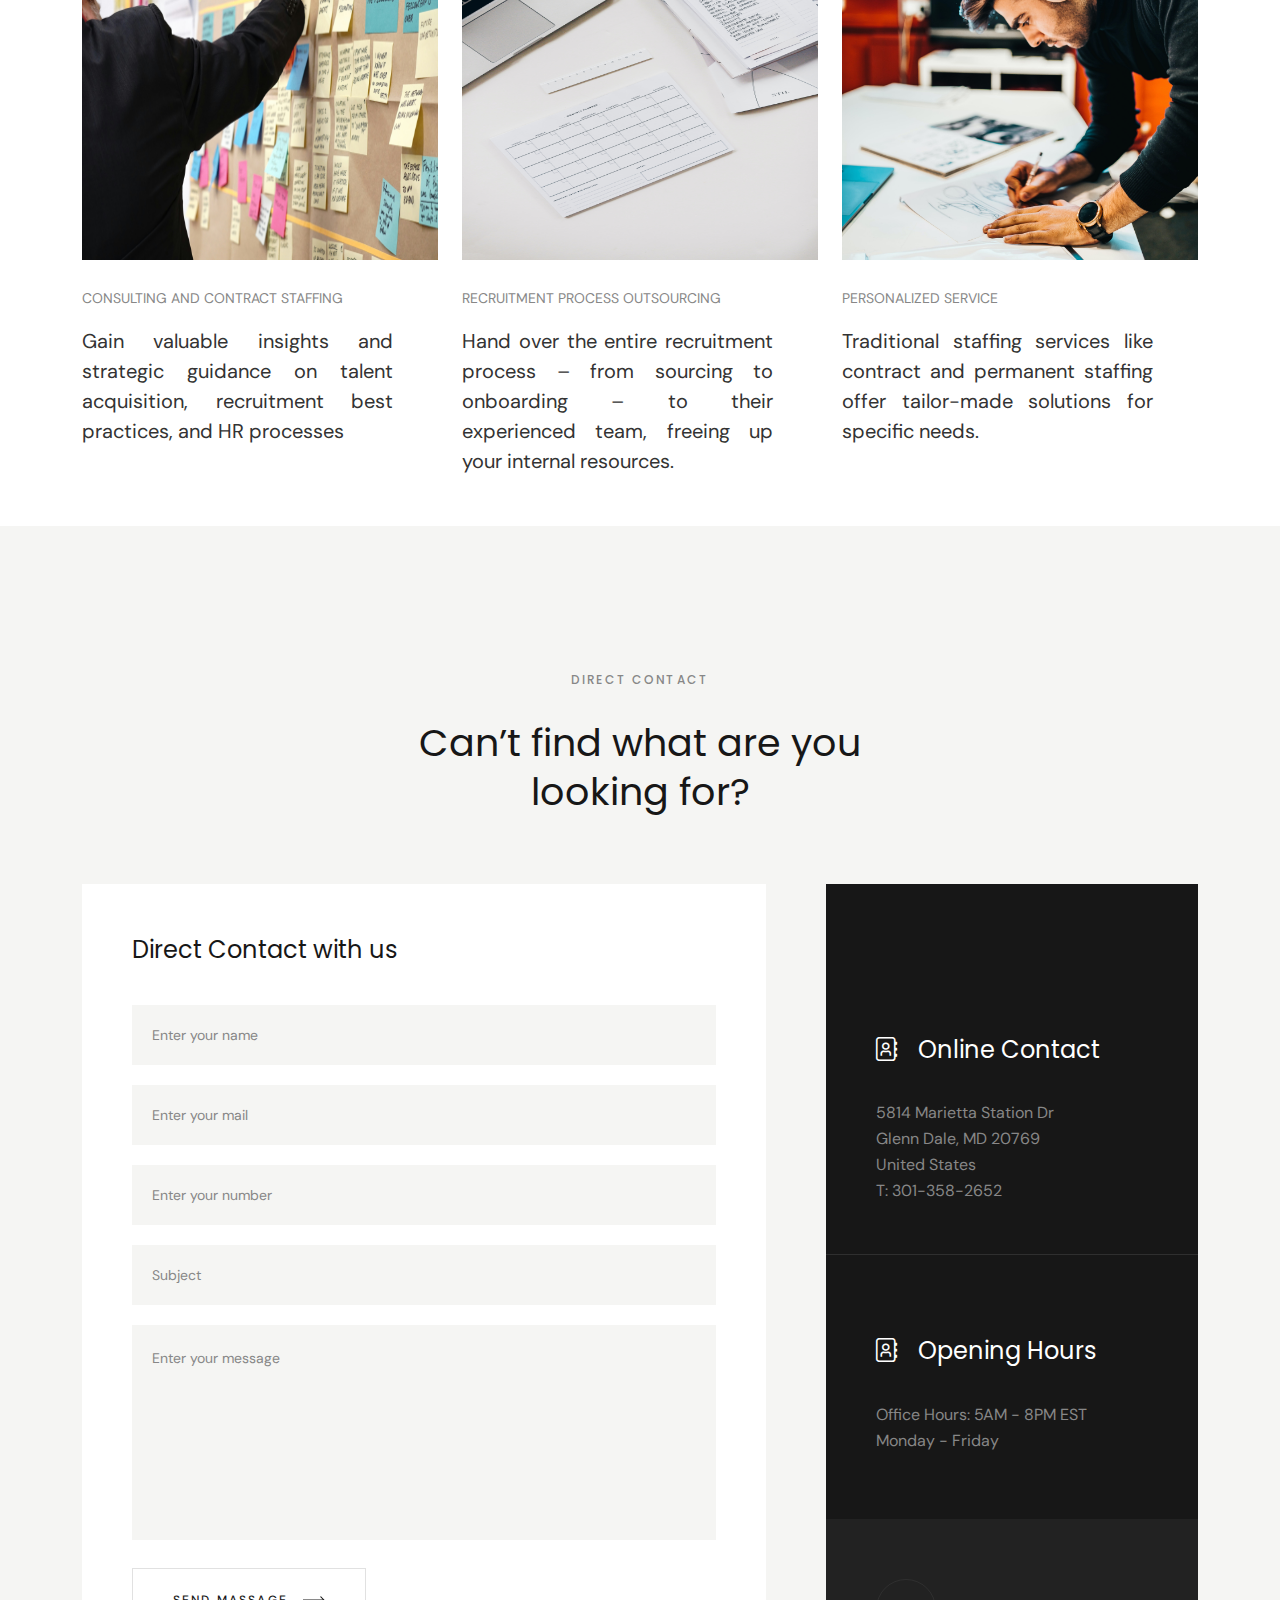
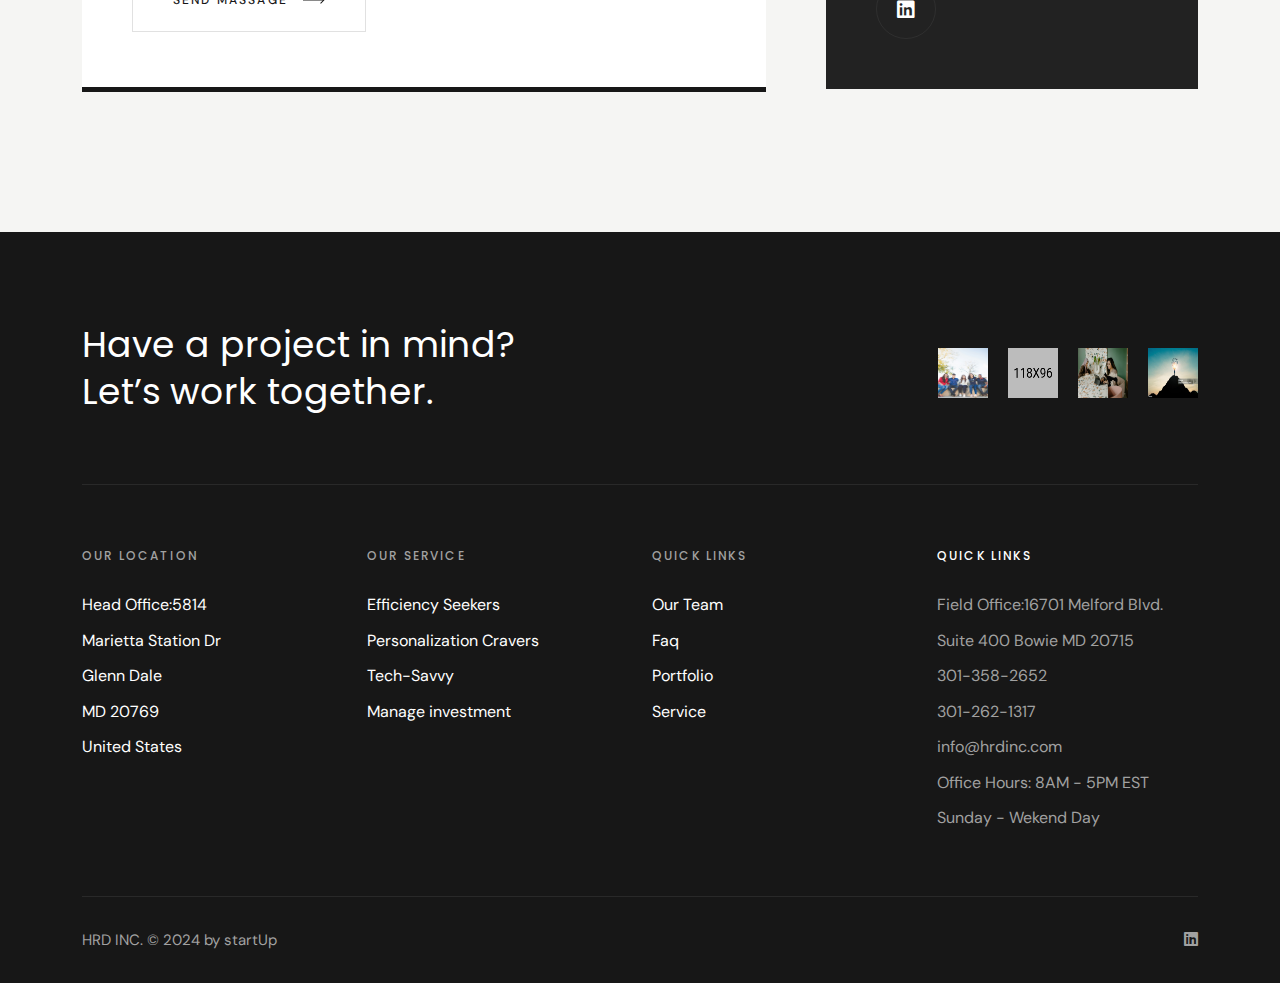
==== commit 22f77d39: "added object cover  modified footer" ====
--- a/index.html
+++ b/index.html
@@ -581,7 +581,7 @@
                <div class="col-xl-3 col-md-6">
                   <div class="tp-team pb-30 pt-25">
                      <div class="tp-team__thumb">
-                        <img src="assets/img/team/Agni.jpeg" alt="" style="height: 400px;">
+                        <img src="assets/img/team/Agni.jpeg" alt="" style="height: 400px;object-fit:cover; ">
                      </div>
                      <div class="tp-team__info pt-25">
                         <h3 class="tp-team-name"><a href="#">Agni Jandhyala</a></h3>
@@ -599,7 +599,7 @@
                <div class="col-xl-3 col-md-6">
                   <div class="tp-team pb-30 pt-25">
                      <div class="tp-team__thumb">
-                        <img src="assets/img/team/shiva.jpeg" alt="" style="height: 400px;">
+                        <img src="assets/img/team/shiva.jpeg" alt="" style="height: 400px;object-fit:cover; ">
                      </div>
                      <div class="tp-team__info pt-25">
                         <h3 class="tp-team-name"><a href="#">Krishan Varma </a></h3>
@@ -610,7 +610,7 @@
                <div class="col-xl-3 col-md-6">
                   <div class="tp-team pb-30 pt-25">
                      <div class="tp-team__thumb">
-                        <img src="assets/img/team/hima.jpeg" alt="" style="height: 400px;">
+                        <img src="assets/img/team/hima.jpeg" alt="" style="height: 400px;object-fit:cover; ">
                      </div>
                      <div class="tp-team__info pt-25">
                         <h3 class="tp-team-name"><a href="#"> Dr.Himabindu A Jandhyala</a></h3>
@@ -621,7 +621,7 @@
                <div class="col-xl-3 col-md-6">
                   <div class="tp-team pb-25 pt-25">
                      <div class="tp-team__thumb">
-                        <img src="assets/img/team/Kishan.jpeg" alt="" style="height: 400px;">
+                        <img src="assets/img/team/Kishan.jpeg" alt="" style="height: 400px;object-fit:cover; ">
                      </div>
                      <div class="tp-team__info pt-25">
                         <h3 class="tp-team-name"><a href="#"> Shiva Charan</h3>
@@ -1137,10 +1137,10 @@
                       </div>
                       <div class="tp-ct-info pt-60 pl-50 pb-50 black-bg-2">
                           <div class="tp-ct-info-icons">
-                              <span><a href="#"><i class="fab fa-youtube"></i></a></span>
-                              <span><a href="#"><i class="fab fa-facebook-f"></i></a></span>
+                              <span><a href=" https://www.linkedin.com/company/hrd-inc"><i class="fab fa-linkedin"></i></a></span>
+                              <!-- <span><a href="#"><i class="fab fa-facebook-f"></i></a></span>
                               <span><a href="#"><i class="fab fa-twitter"></i></a></span>
-                              <span><a href="#"><i class="fab fa-instagram"></i></a></span>
+                              <span><a href="#"><i class="fab fa-instagram"></i></a></span> -->
                           </div>
                       </div>
                   </div>
@@ -1259,17 +1259,17 @@
             <div class="row">
                <div class="col-md-8 col-12">
                   <div class="tp-copyrigh-text mb-30">
-                     <span>HRD INC. © 2022 by startUp.Proudly created with Wix.com</span>
+                     <span>HRD INC. © 2024 by startUp</span>
                   </div>
                </div>
                <div class="col-md-4 col-12">
                   <div class="tp-footer-social-icon mb-30 text-md-end">
                      <ul>
-                        <li><a href="#"><i class="fab fa-facebook"></i></a></li>
+                        <!-- <li><a href="#"><i class="fab fa-facebook"></i></a></li>
                         <li><a href="#"><i class="fab fa-twitter"></i></a></li>
                         <li><a href="#"><i class="fab fa-instagram"></i></a></li>
-                        <li><a href="#"><i class="fab fa-youtube"></i></a></li>
-                        <li><a href="#"><i class="fab fa-linkedin"></i></a></li>
+                        <li><a href="#"><i class="fab fa-youtube"></i></a></li> -->
+                        <li><a href=" https://www.linkedin.com/company/hrd-inc"><i class="fab fa-linkedin"></i></a></li>
                      </ul>
                   </div>
                </div>
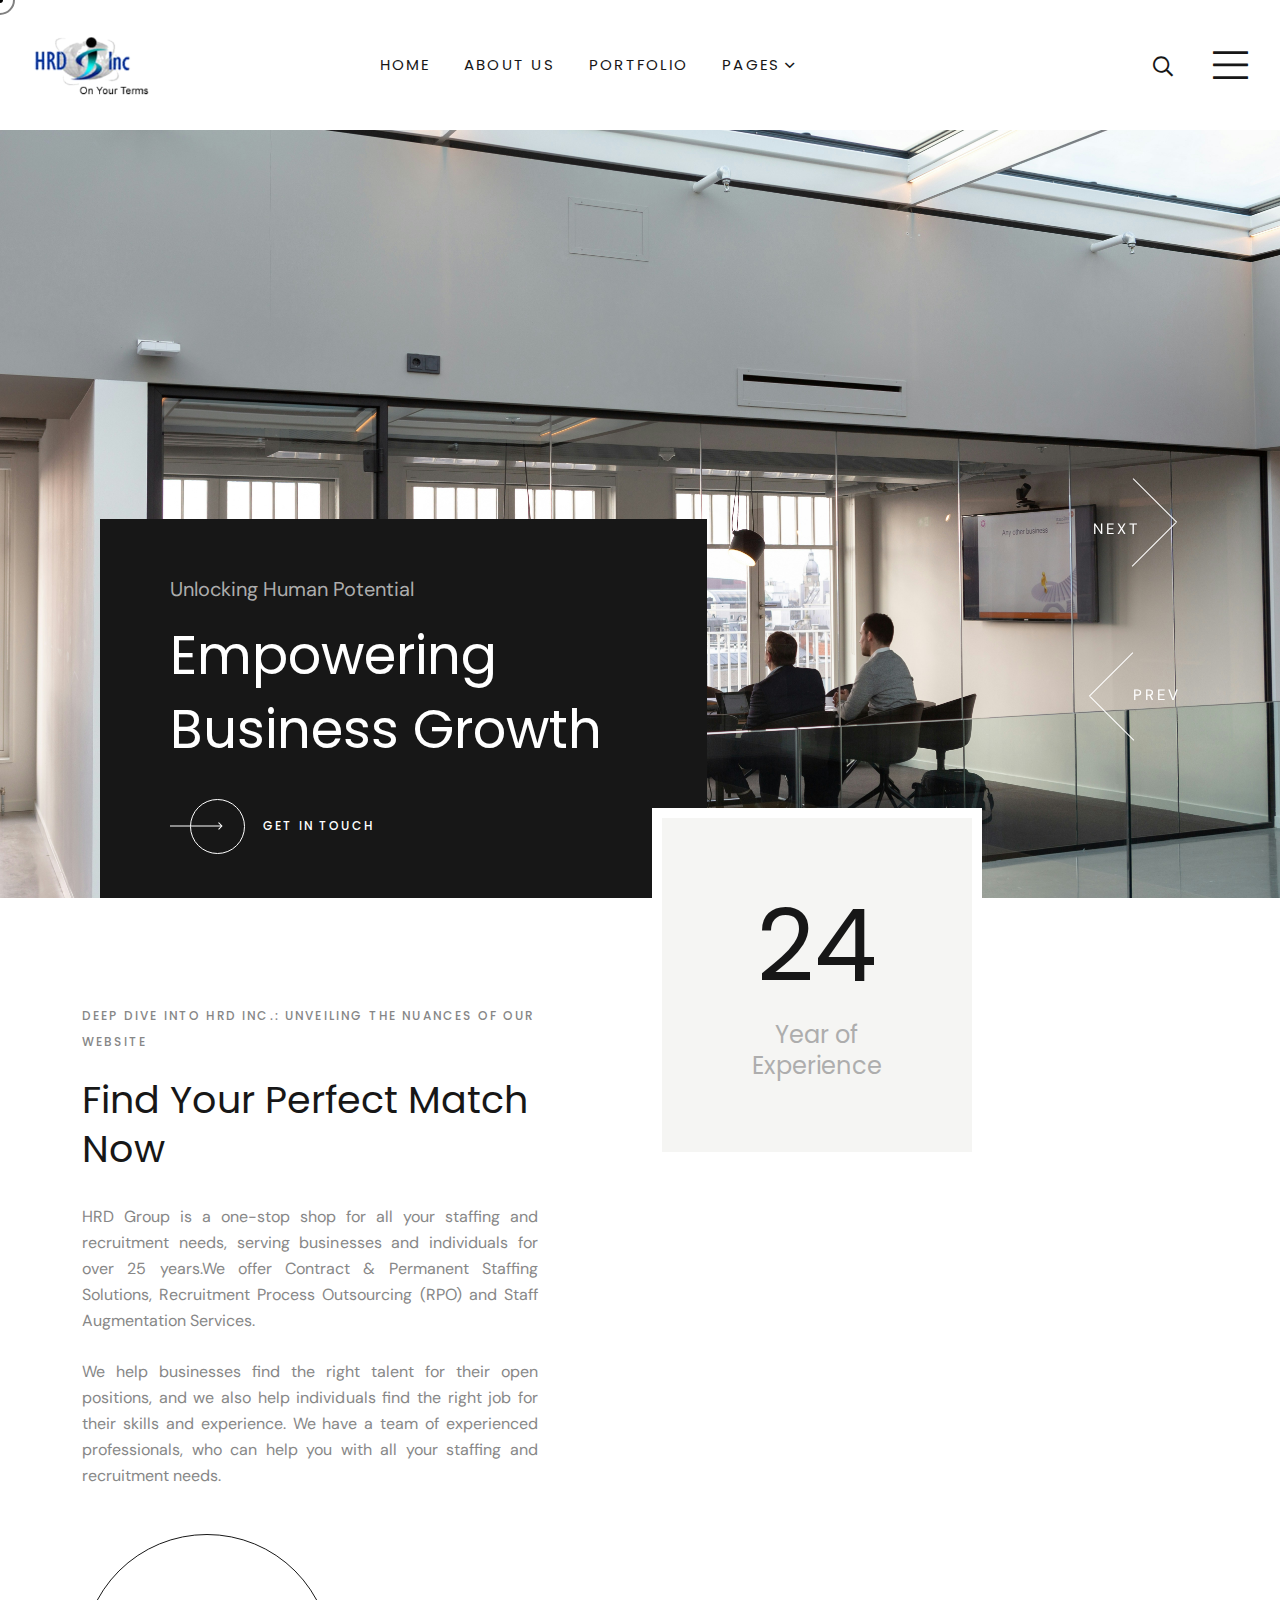
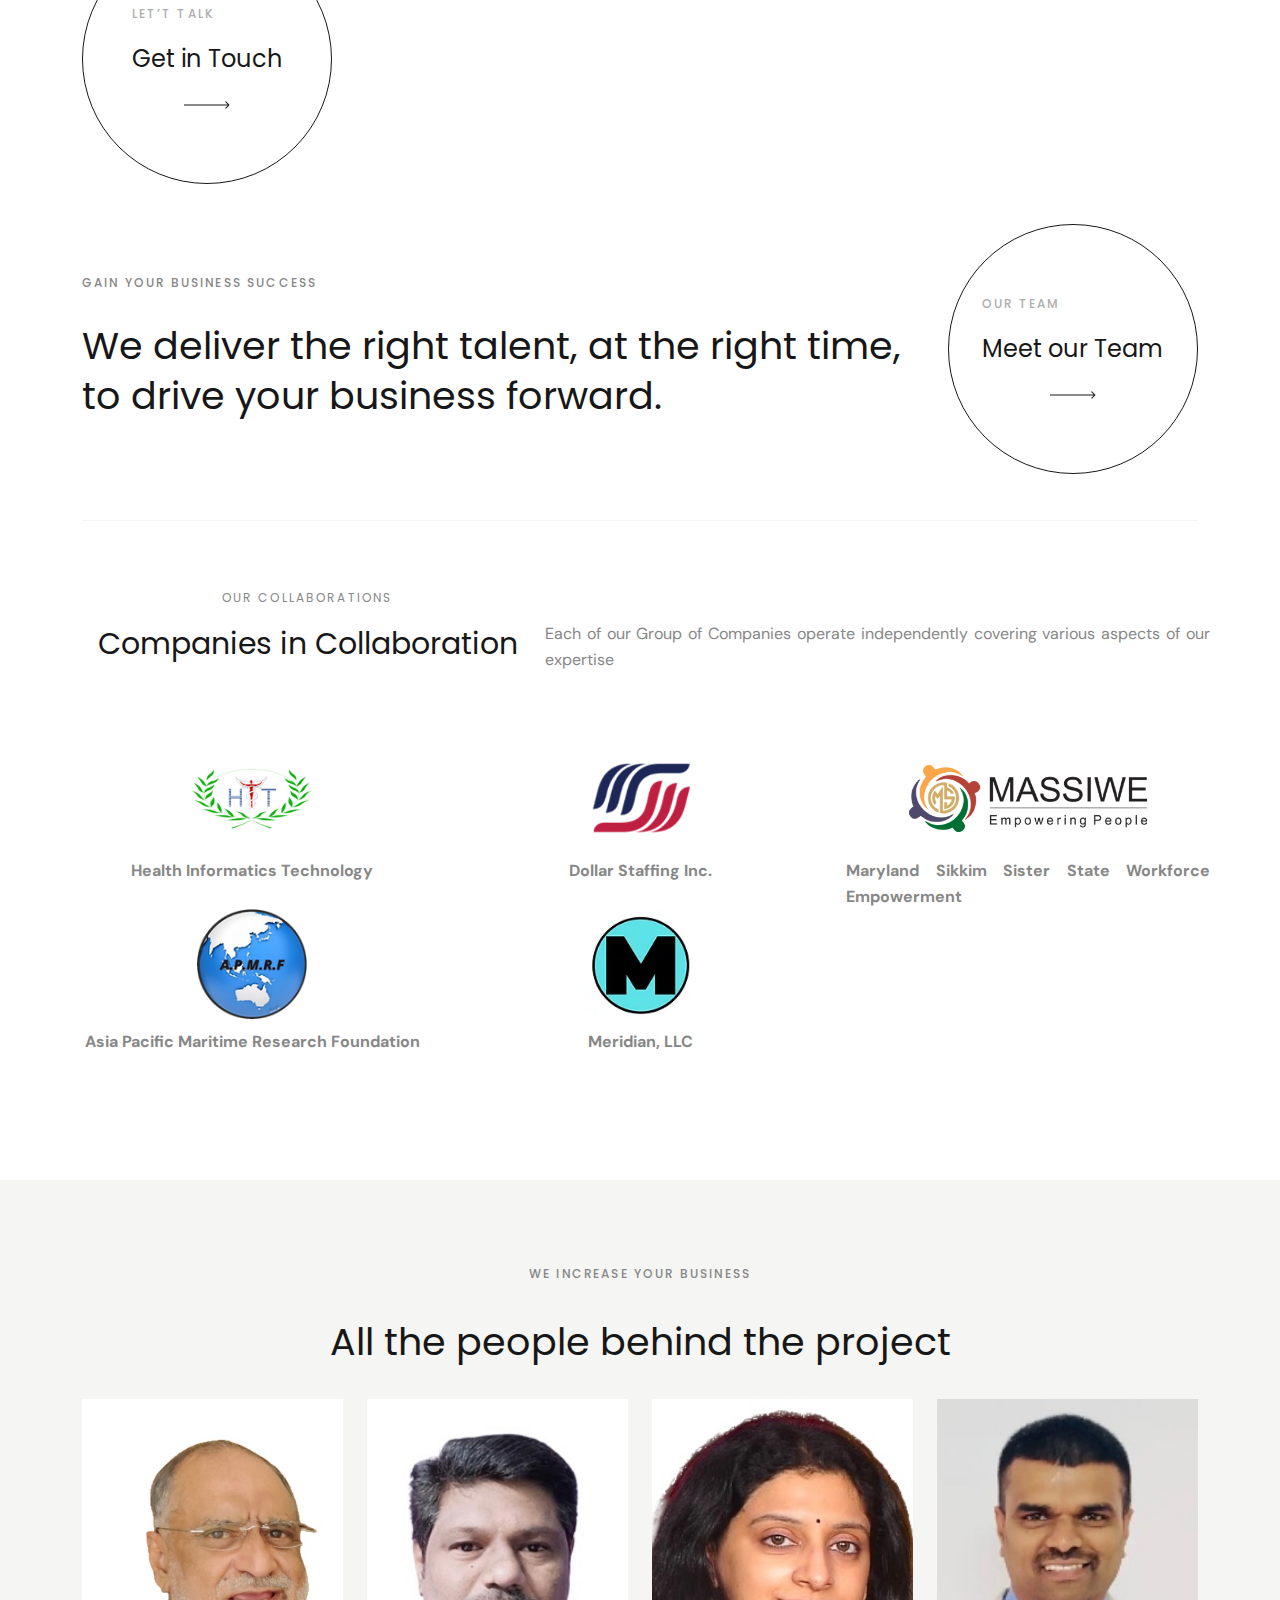
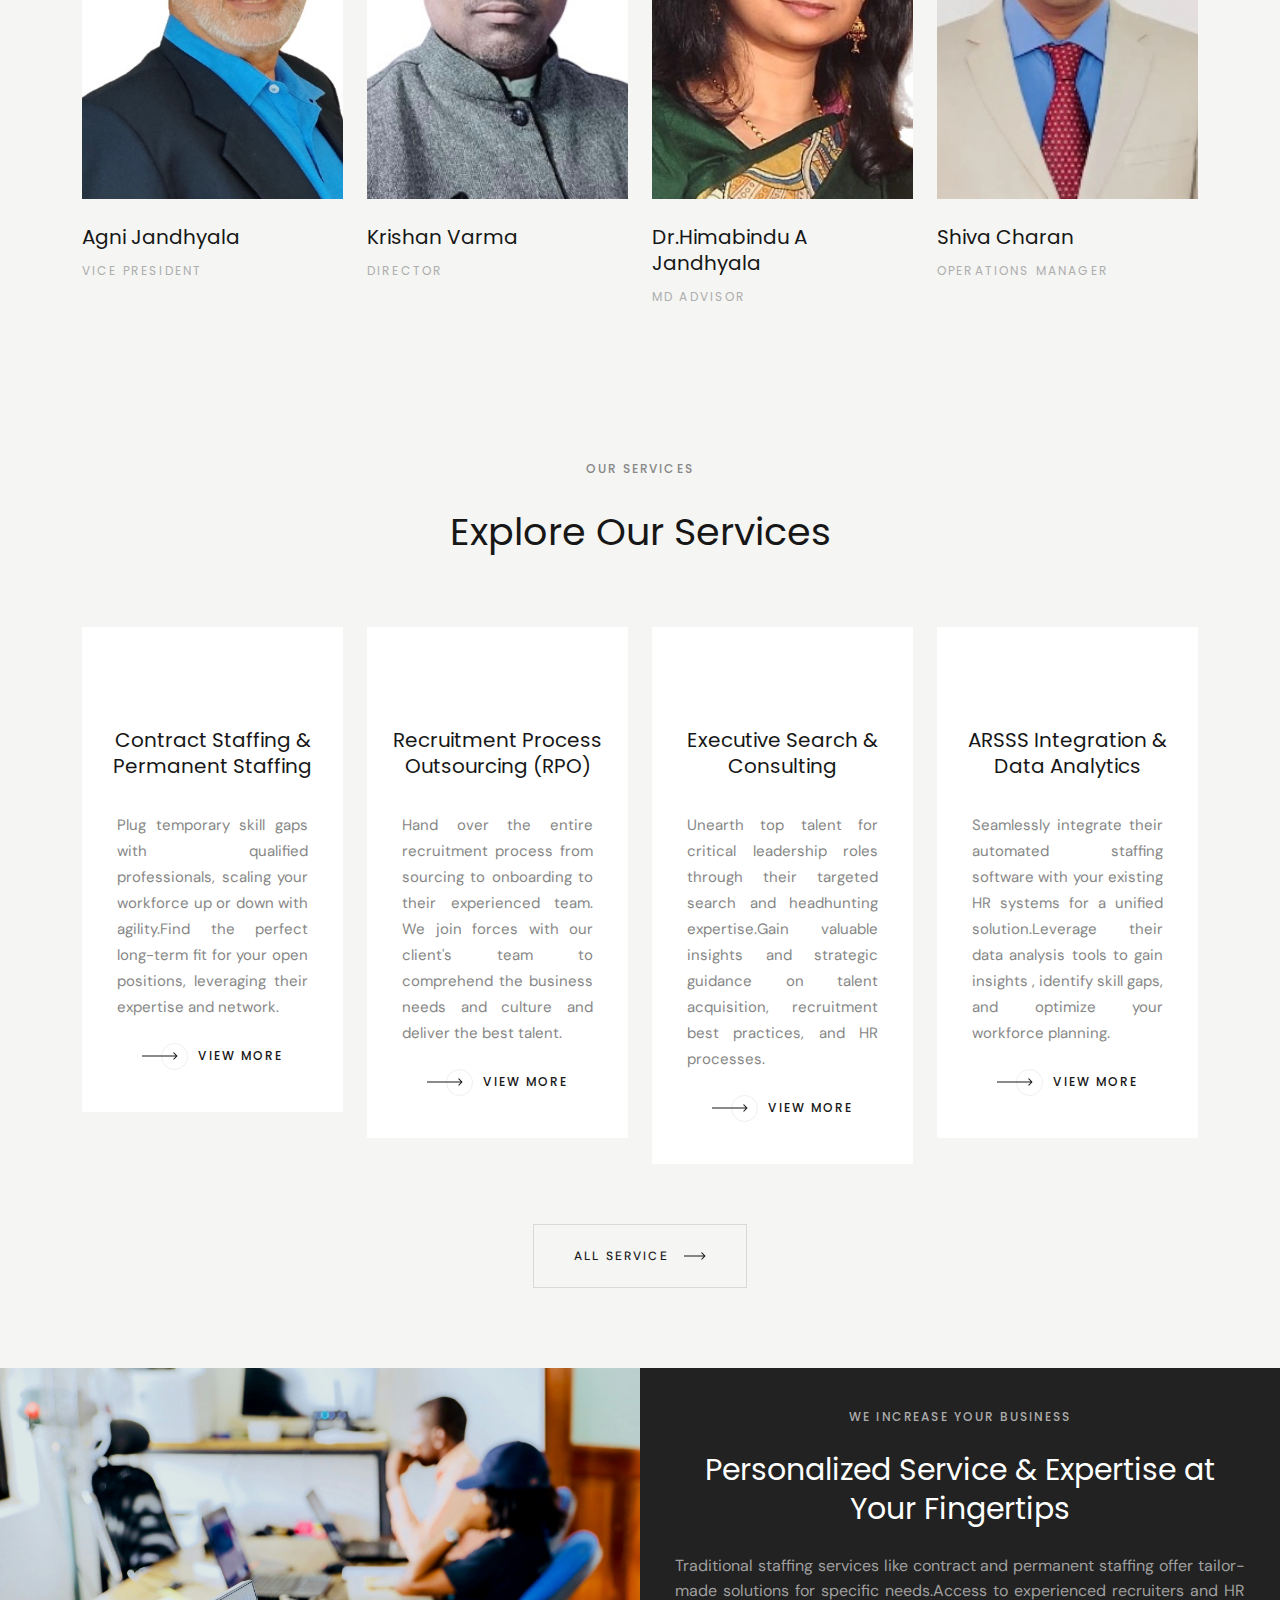
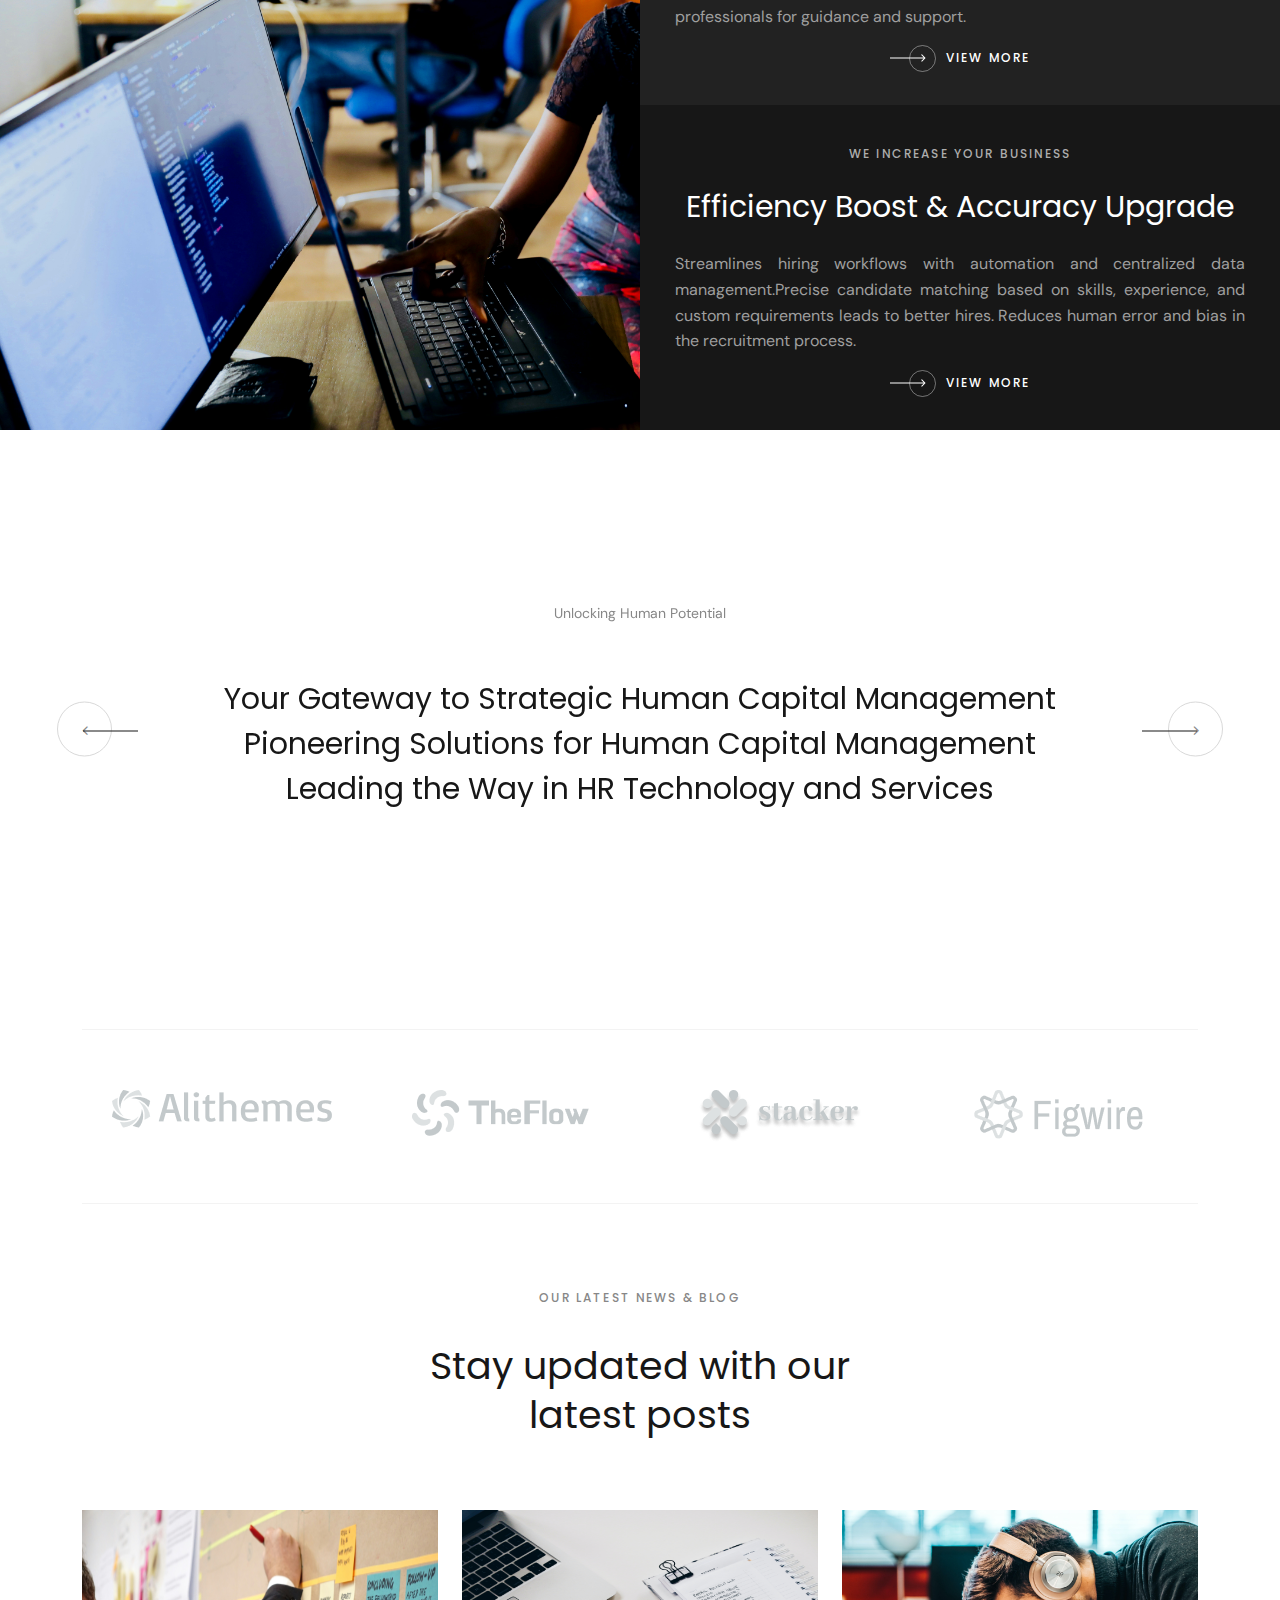
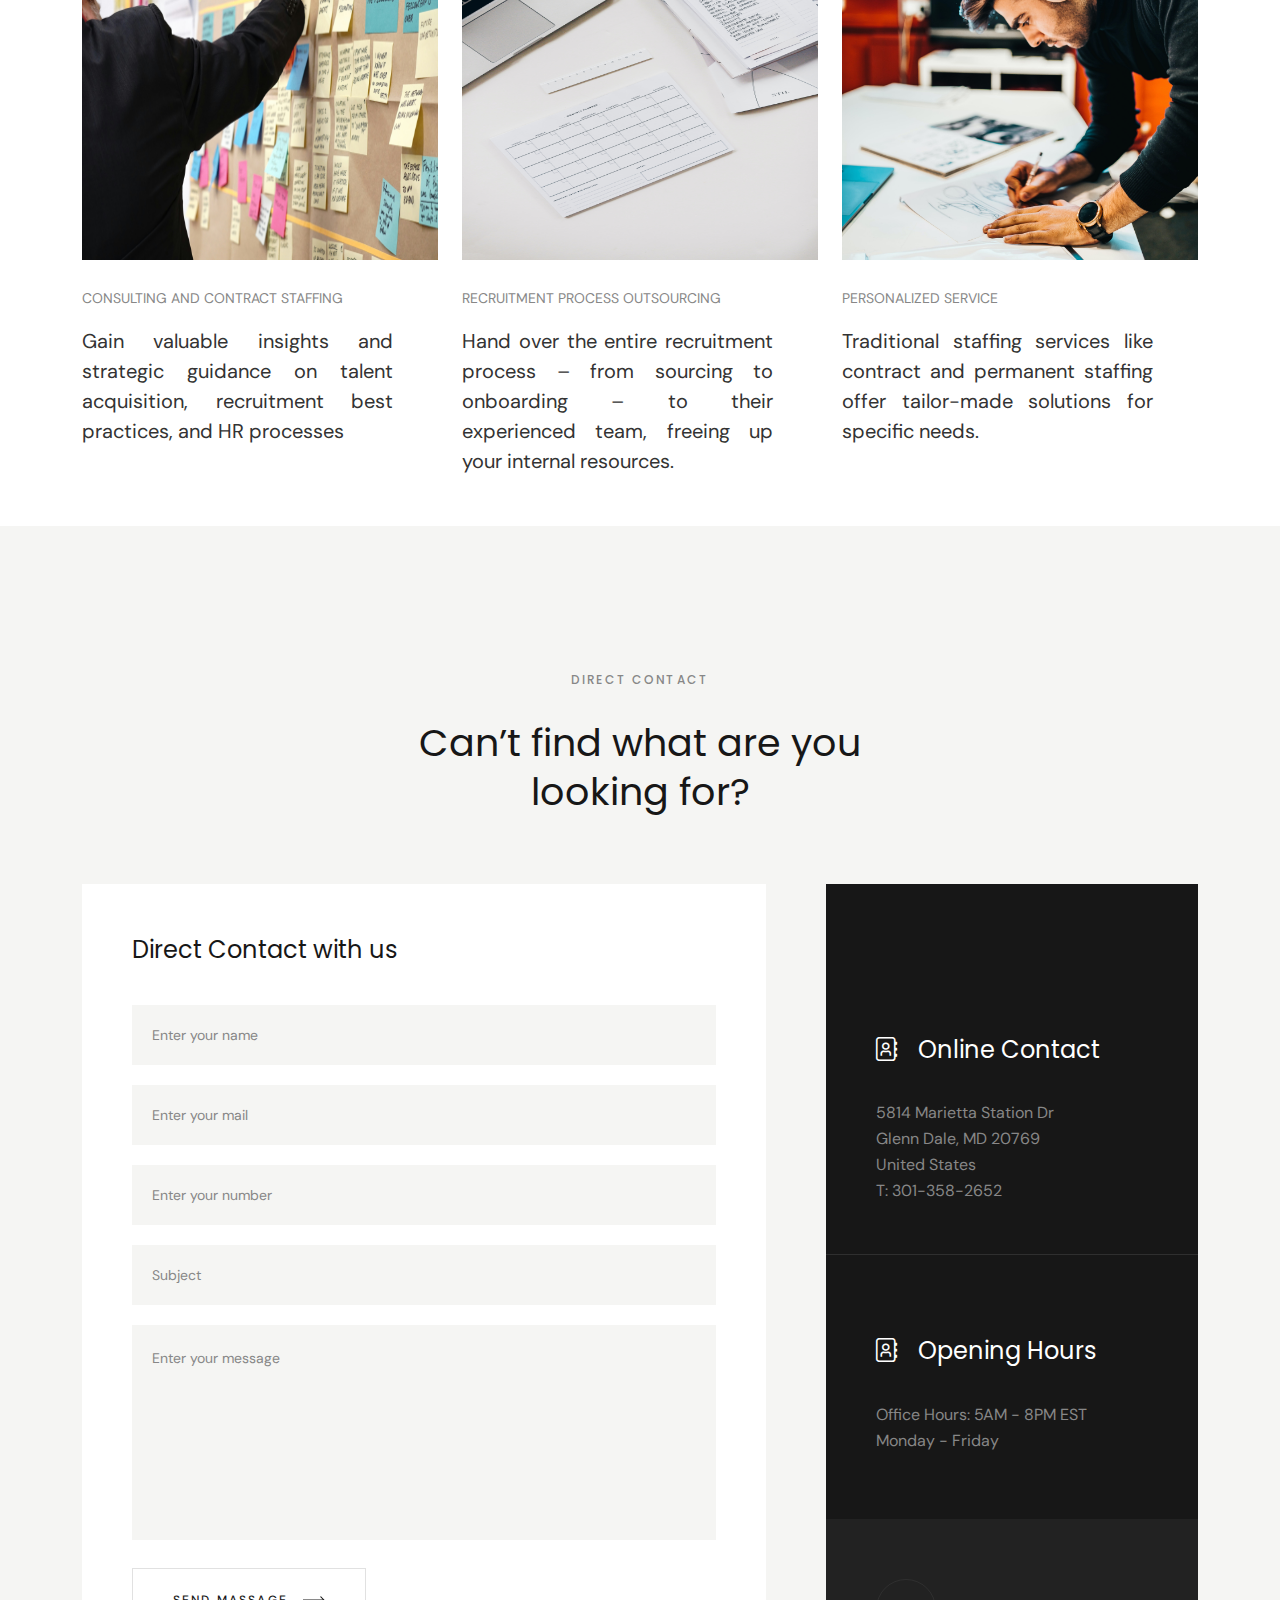
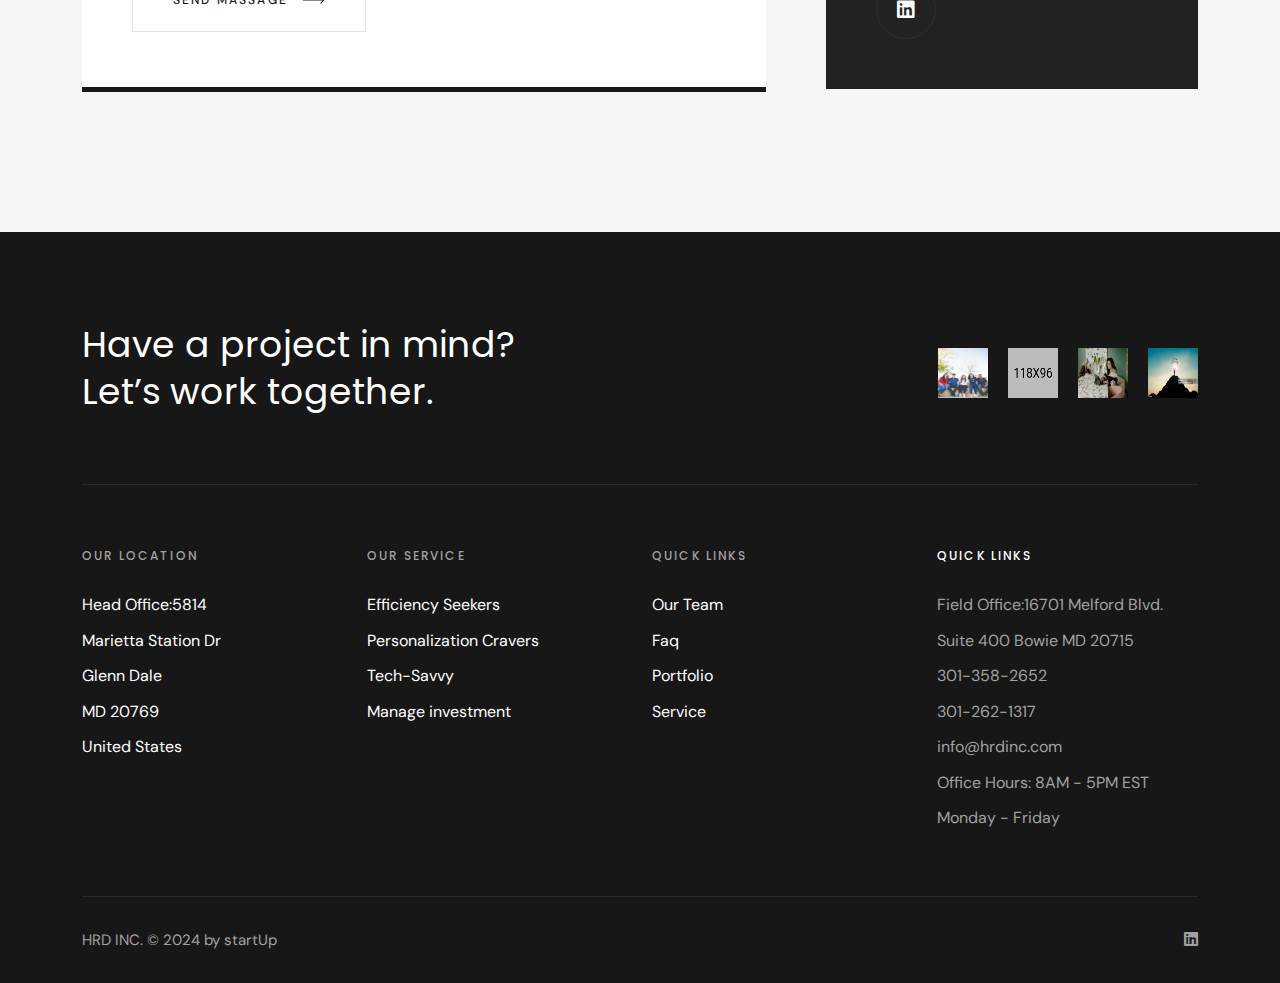
==== commit fa8b089c: "footer modified" ====
--- a/index.html
+++ b/index.html
@@ -1239,7 +1239,7 @@
                            <li><a href="tel:+301-262-1317">301-262-1317</a></li>
                            <li><a href="mailto:info@hrdinc.com">info@hrdinc.com</a></li>
                            <li><span> Office Hours: 8AM - 5PM  EST</span></li>
-                           <li><span> Sunday - Wekend Day</span></li>
+                           <li><span>  Monday -  Friday</span></li>
                                </ul>
                            </div>
                         
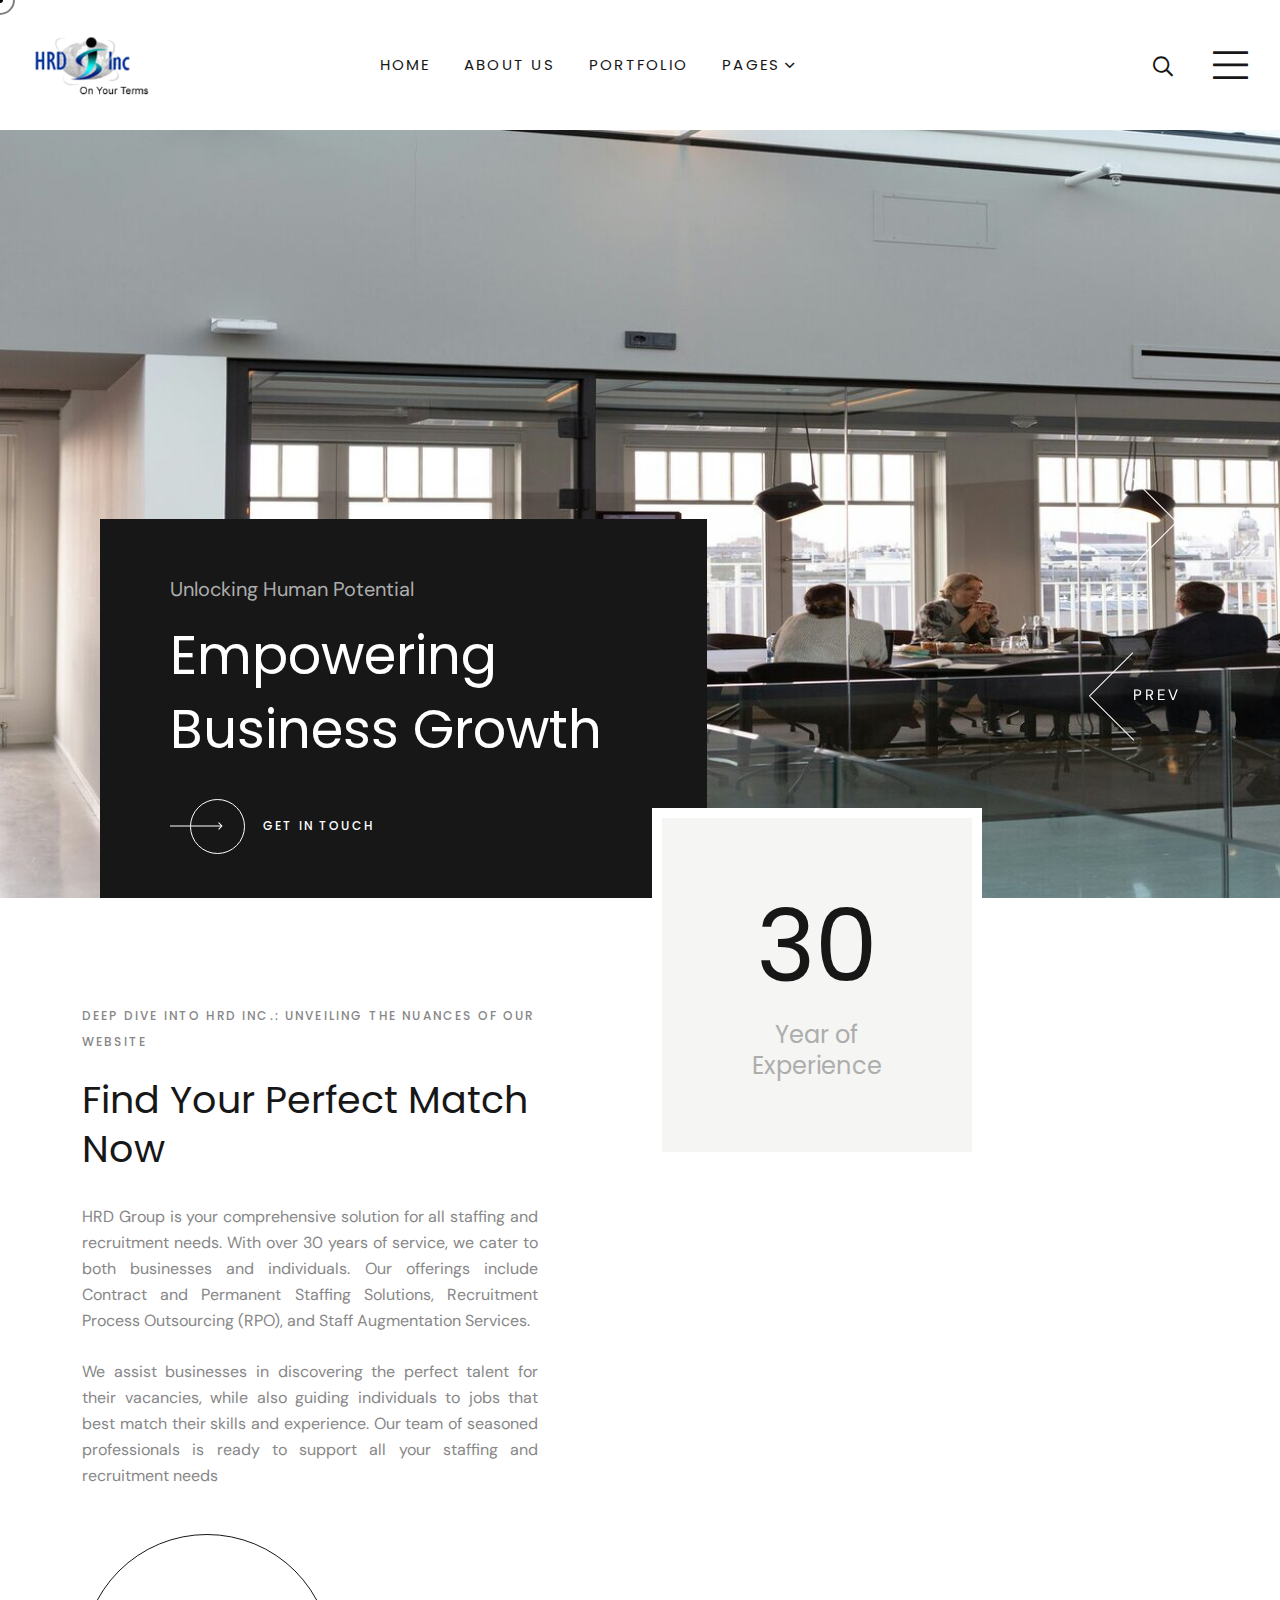
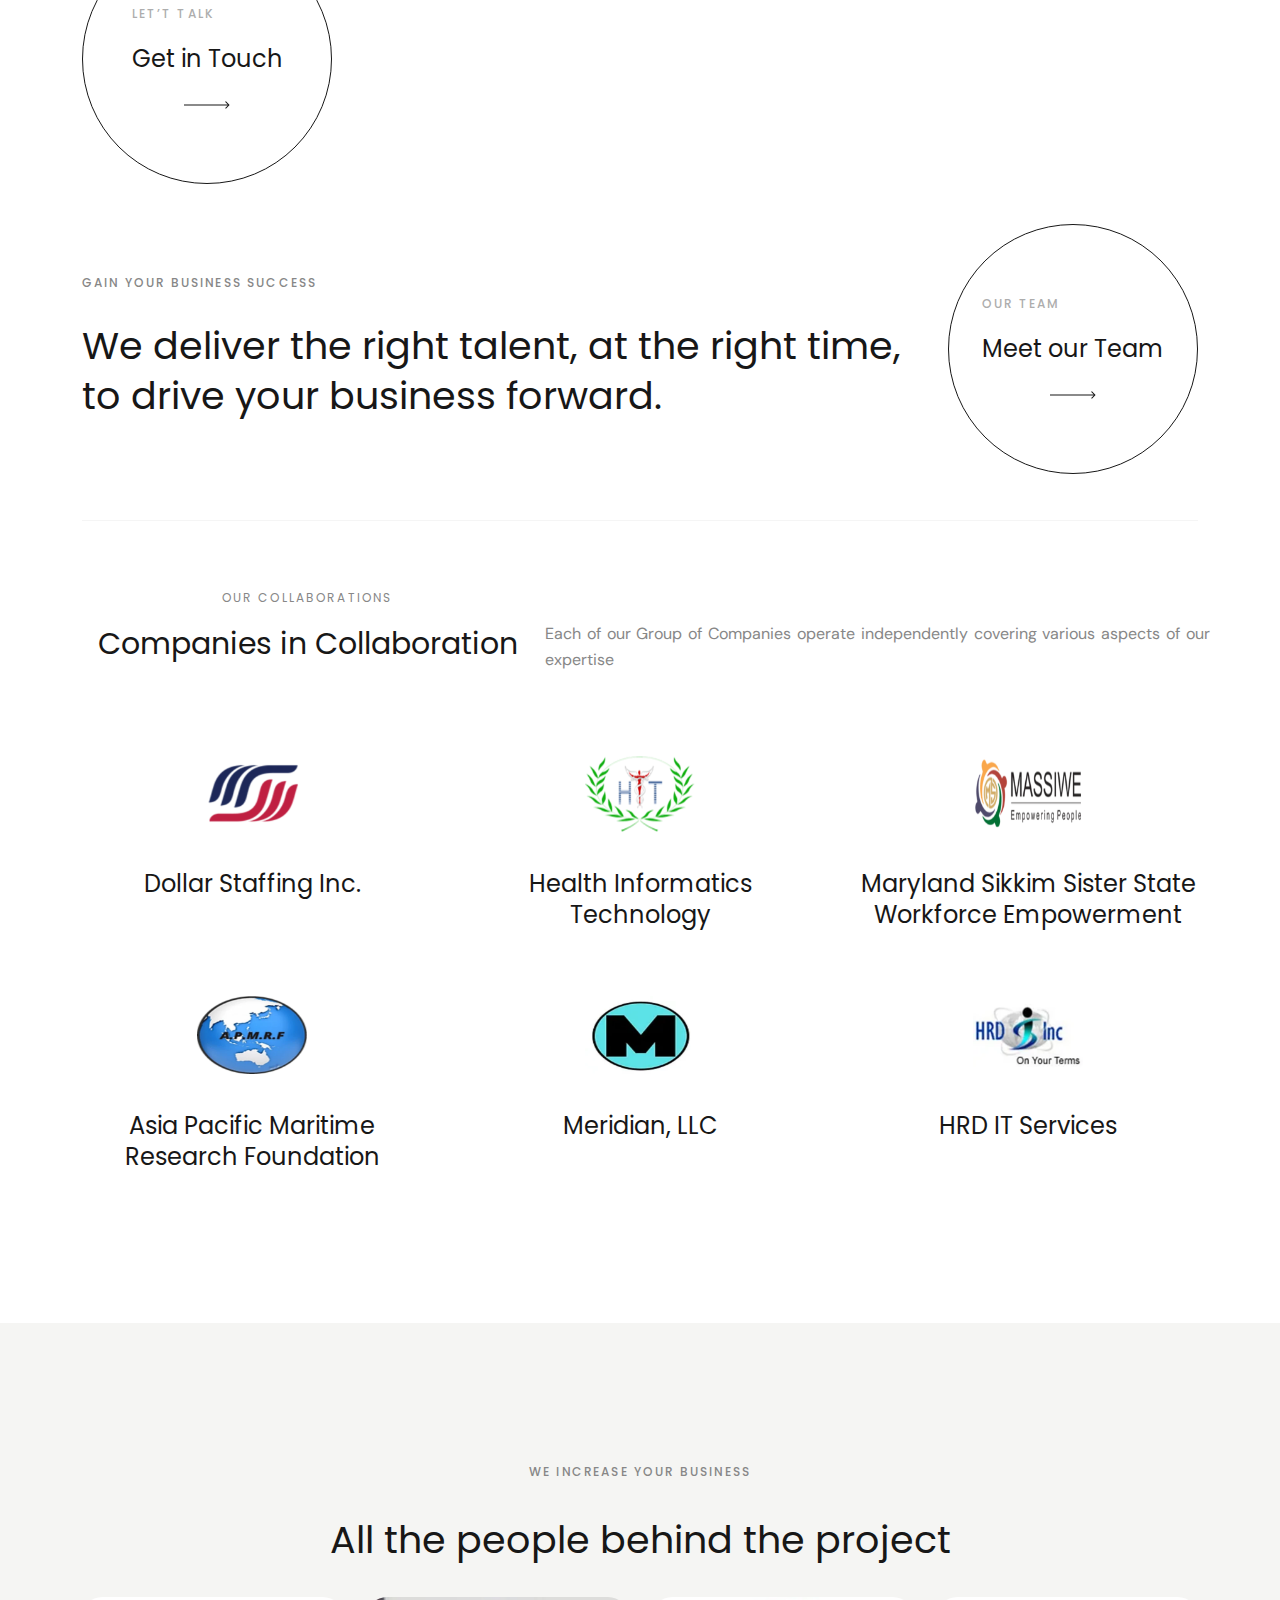
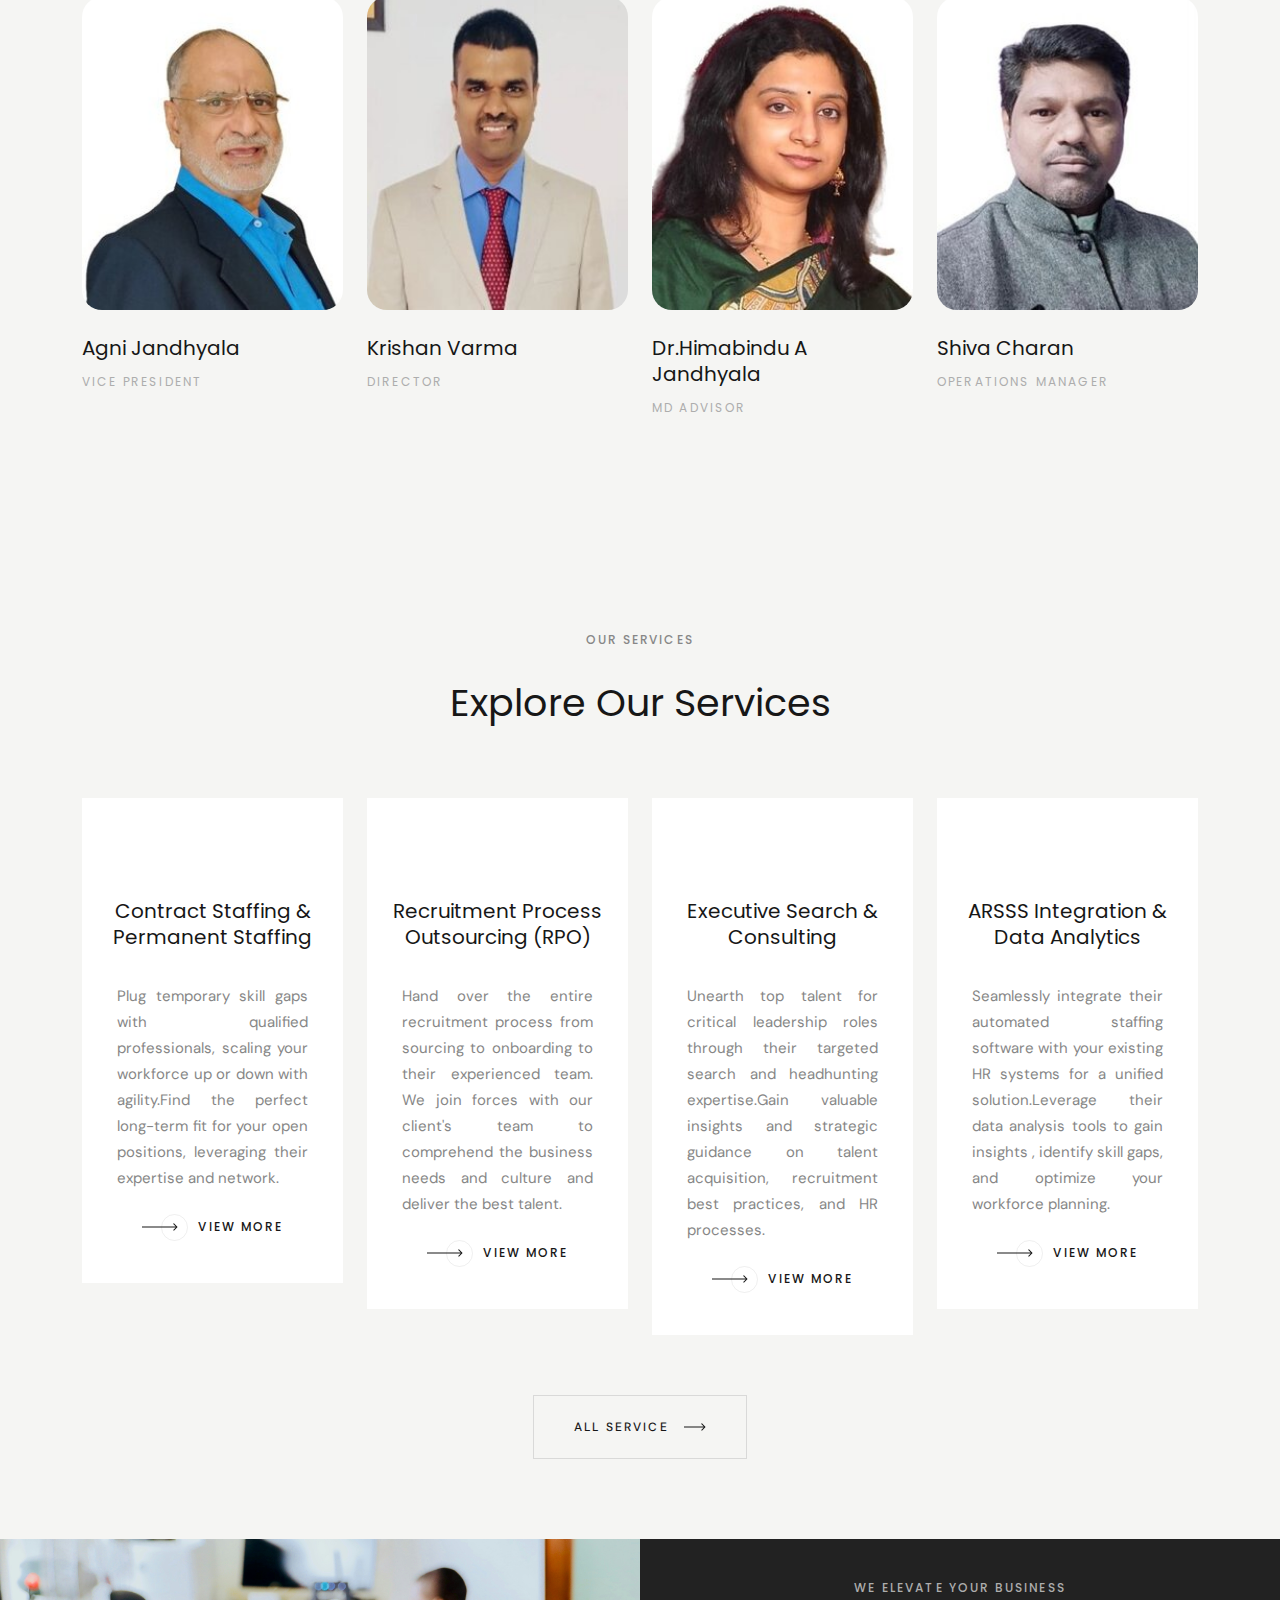
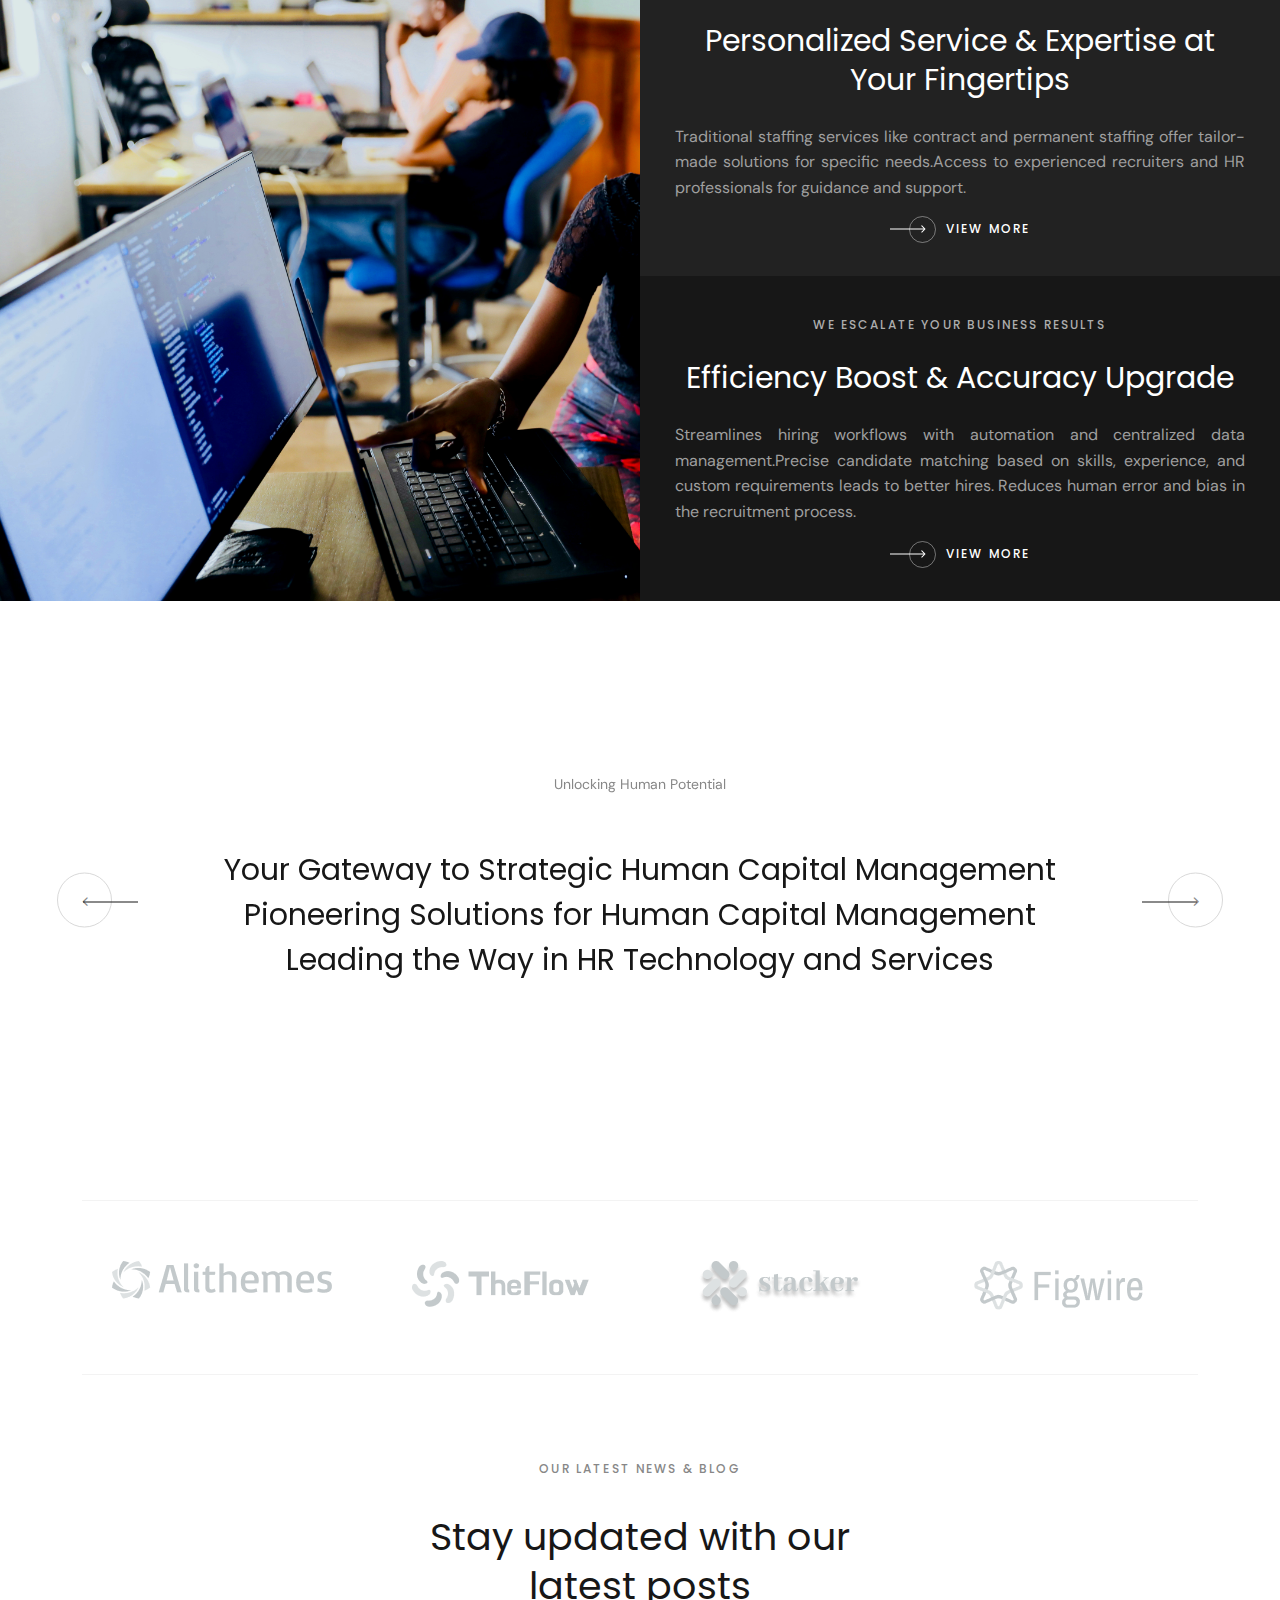
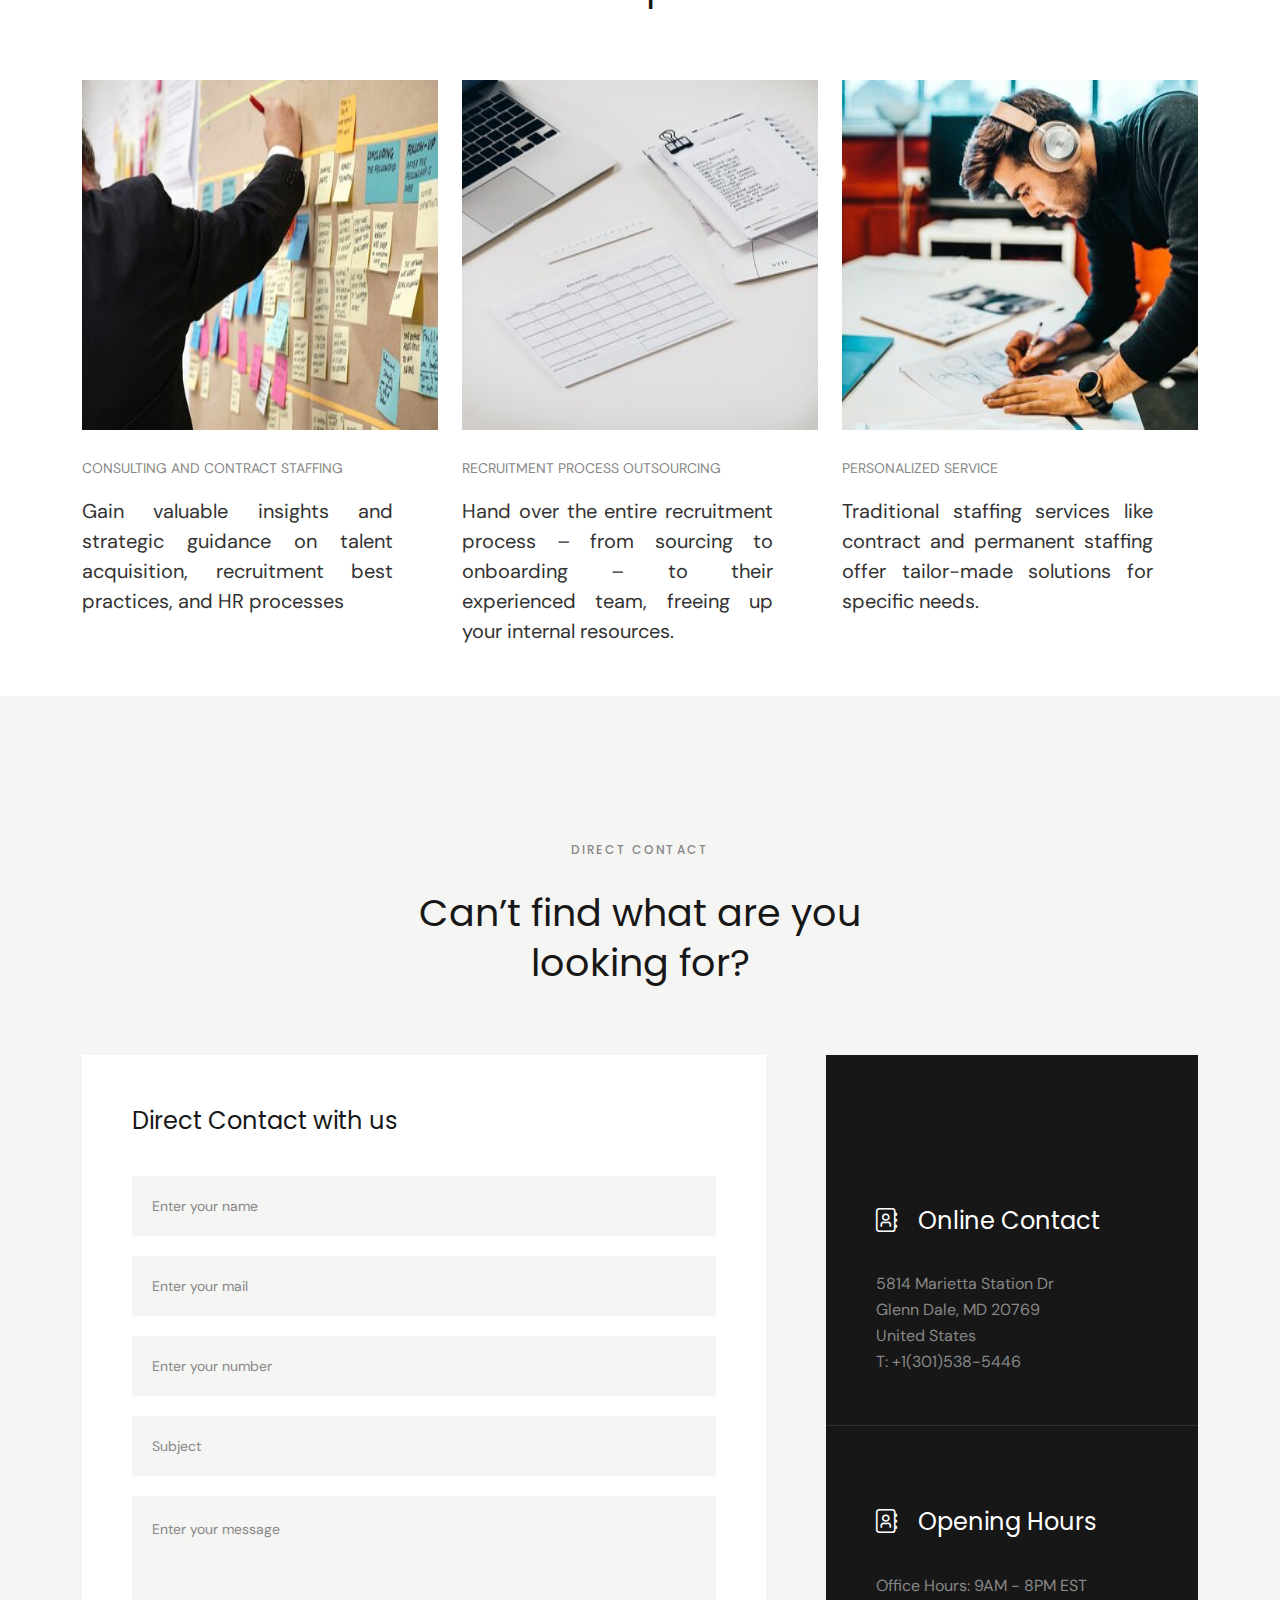
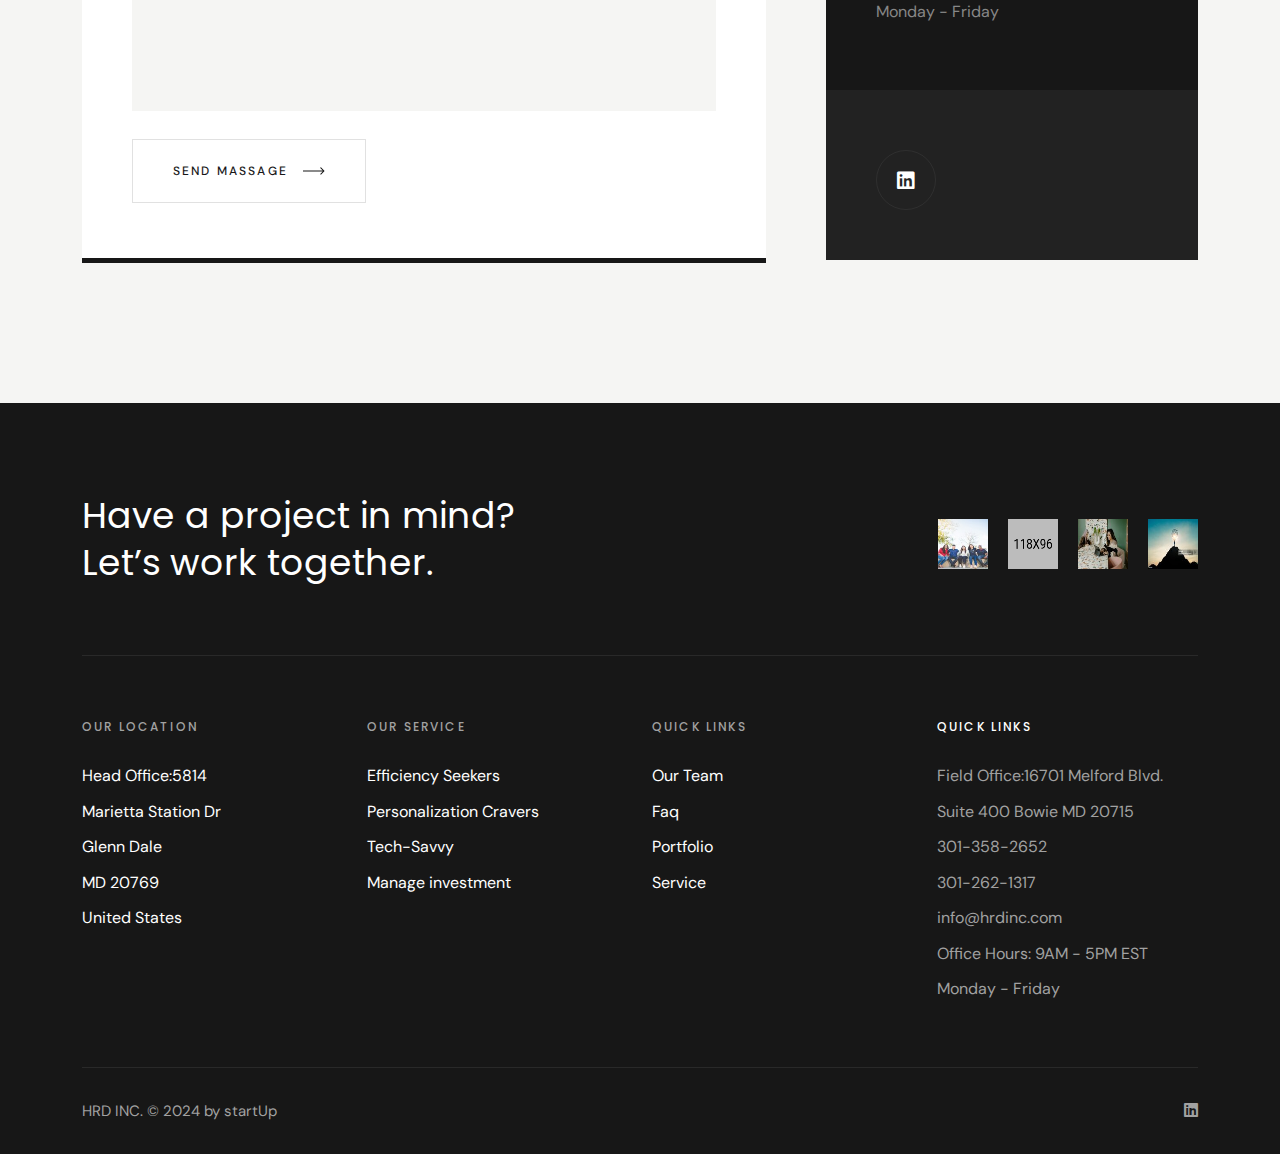
==== commit 3b3d4085: "changes modified" ====
--- a/index.html
+++ b/index.html
@@ -233,9 +233,9 @@
          <h3 class="tp-footer__widget-title">Quick Links</h3>
          <ul>
             <li><a href="#">Ta-134/A, Gulshan Badda Link Rd, Dhaka</a></li>
-            <li><a href="tel:+88015569569365">(+880)155 69569 365</a></li>
+            <li><a href="tel:+88015569569365">+1(301)538-5446</a></li>
             <li><a href="mailto:support@rstheme.com">support@rstheme.com</a></li>
-            <li><span> Office Hours: 8AM - 5PM</span></li>
+            <li><span> Office Hours: 9AM - 5PM EST</span></li>
             <li><span> Sunday - Wekend Day</span></li>
          </ul>
       </div>
@@ -254,7 +254,7 @@
                   <span class="mb-15 d-inline-block">Unlocking Human Potential</span>
                   <h3 class="tp-slider-title">Empowering <br> Business Growth</h3>
    
-                  <a href="about.html" class="tp-slider-btn mt-40 d-inline-block">
+                  <a href="contact.html" class="tp-slider-btn mt-40 d-inline-block">
                      <span>
                         <svg width="53" height="8" viewBox="0 0 53 8" fill="none" xmlns="http://www.w3.org/2000/svg">
                            <path
@@ -276,7 +276,7 @@
                <div class="tp-slider-text black-bg d-inline-block">
                   <span class="mb-15 d-inline-block">Unlocking Human Potential</span>
                   <h3 class="tp-slider-title">Empowering <br> Business Growth</h3>
-                  <a href="about.html" class="tp-slider-btn   mt-40 d-inline-block">
+                  <a href="contact.html" class="tp-slider-btn   mt-40 d-inline-block">
                      <span>
                         <svg width="53" height="8" viewBox="0 0 53 8" fill="none" xmlns="http://www.w3.org/2000/svg">
                            <path
@@ -297,7 +297,7 @@
                <div class="tp-slider-text black-bg d-inline-block">
                   <span class="mb-15 d-inline-block">Unlocking Human Potential</span>
                   <h3 class="tp-slider-title">Empowering <br> Business Growth</h3>
-                  <a href="about.html" class="tp-slider-btn mt-40 d-inline-block">
+                  <a href="contact.html" class="tp-slider-btn mt-40 d-inline-block">
                      <span>
                         <svg width="53" height="8" viewBox="0 0 53 8" fill="none" xmlns="http://www.w3.org/2000/svg">
                            <path
@@ -329,18 +329,18 @@
                      <div class="tp-section-wrapper pt-5">
                         <span class="tp-section-subtitle">Deep Dive into HRD Inc.: Unveiling the Nuances of Our Website</span>
                         <h2 class="tp-section-title pt-20 mb-30">Find Your Perfect Match Now</h2>
-                        <p>HRD Group is a one-stop shop for all your staffing and recruitment needs, serving businesses
-                            and individuals for over 25 years.We offer Contract & Permanent Staffing Solutions, Recruitment 
-                            Process Outsourcing (RPO) and Staff Augmentation Services.
+                        <p>HRD Group is your comprehensive solution for all staffing and recruitment needs. With over 30 years of 
+                           service, we cater to both businesses and individuals. Our offerings include Contract and Permanent Staffing
+                            Solutions, Recruitment Process Outsourcing (RPO), and Staff Augmentation Services.
                         </p>
                         <p class="pt-10">
-                           We help businesses find the right talent for their open positions, and we also help individuals 
-                           find the right job for their skills and experience. We have a team of experienced professionals, 
-                           who can help you with all your staffing and recruitment needs.
+                           We assist businesses in discovering the perfect talent for their vacancies, while also guiding individuals to
+                            jobs that best match their skills and experience. Our team of seasoned professionals is ready to support all your
+                             staffing and recruitment needs
                         </p>
                      </div>
                      <div class="mt-45 mb-30">
-                        <a href="about.html">
+                        <a href="contact.html">
                            <div class="tp-theme-btn d-flex align-items-center">
                               <div class="tp-btn-inner">
                                  <p class="mb-0">Let’t Talk</p>
@@ -371,7 +371,7 @@
                         <img src="assets/img/about/2.jpg" alt="" >
                      </div>
                      <div class="tp-about-info text-center grey-bg-4 ">
-                        <h3>24</h3>
+                        <h3>30</h3>
                         <h4>Year of <br> Experience</h4>
                      </div>
                   </div>
@@ -455,125 +455,98 @@
       <!-- gallery end  -->
       
     <!-- porftfolio area start  -->
-    <div class="tp-portfolio-area  ddd tp-gallery-area position-relative pr-15 pl-15 fix  pb-100">
+   <div class="tp-portfolio-area  ddd tp-gallery-area position-relative pr-15 pl-15 fix  pb-100">
       <div class="container p-0">
-          <div class="tp-portfolio-header mb-50">
-              <div class="row align-items-center g-0">
-                  <div class="col-lg-5 col-12">
-                      <div class="tp-portfolio-info">
-                          <div class="tp-portfolio-subtitle mb-15">
-                              <span> Our Collaborations</span>
-                          </div>
-                          <h3 class="tp-portfolio-title">
-                           Companies in Collaboration
-                          </h3>
-                      </div>
-                  </div>
-                  <div class="col-lg-7 col-12">
-                     <p style="margin-top: 50px;">Each of our Group of Companies operate independently covering various aspects of our expertise</p>
-                      <!--<div class="tp-pf-btn text-lg-end mt-35">
-                          <button class="active" data-filter="*">/ all</button>
-                          <button data-filter=".web-desing">Web design</button>
-                          <button data-filter=".ui-xi-desing">ul/xi design</button>
-                          <button data-filter=".business">Business</button>
-                      </div>-->
-                  </div>
-              </div>
-          </div>
-
-          <div class="row tp-portfolio-active" >
-            <!-- <div class="col-lg-4 tp-portfolio-item w-img web-desing pb-10">
-               <div class="fix">
-                  <a href="assets/img/project/hit.webp" class="project-gallery-image">
-                        <div class="center-align">
-                           <img src="assets/img/project/hit.webp" alt="" style="height: 120px; width: 120px;">
-                           <p style="font-weight: bold;padding-top: 10px;">Health Informatics Technology</p>
-                        </div>
-                  </a>
-               </div>
-            </div> -->
-            <div class="col-lg-4 tp-portfolio-item w-img web-desing pb-10">
-               <div class="fix">
-                  <a href="https://massiwe.org/" >
-                     <div class="center-align">
-                        <img src="assets/img/project/hit.webp" alt="" style="object-fit:contain; height: 120px; width: 120px;">
-                        <p style="font-weight: bold; ">Health Informatics Technology</p>
-                     </div>
-                  </a>
-               </div>
-            </div>
-            
-         <div class="col-lg-4 tp-portfolio-item w-img web-desing pb-10">
-            <div class="fix">
-                  <a href="http://dollarstaffing.com/" >
-                     <div class="center-align">
-                        <img src="assets/img/project/ds.webp" alt="" style="object-fit:contain; height: 120px; width: 120px;">
-                        <p style="font-weight: bold;">Dollar Staffing Inc.</p>
-                     </div>
-                  </a>
-            </div>
-         </div>
-         <div class="col-lg-4 tp-portfolio-item w-img web-desing pb-10">
-            <div class="fix">
-                  <a href="https://massiwe.org/" >
-                     <div class="center-align">
-                        <img src="assets/img/project/mep.png" alt="" style=" object-fit:contain; height: 120px; width: 250px;">
-                        <p style="font-weight: bold;">Maryland Sikkim Sister State Workforce Empowerment</p>
-                     </div>
-                  </a>
-            </div>
-         </div>      
-         <div class="col-lg-4 tp-portfolio-item w-img web-desing">
-            <div class="fix">
-               <a href="#" >
-                     <div class="center-align">
-                        <img src="assets/img/project/apmrf.webp" alt="" style="object-fit: contain; height: 110px; width: 110px;">
-                        <p style="font-weight: bold;padding-top: 10px;">Asia Pacific Maritime Research Foundation</p>
-                     </div>
-                  </a>
-            </div>
-         </div>
-         <div class="col-lg-4 tp-portfolio-item w-img web-desing pb-10">
-            <div class="fix">
-                  <a href="#" >
-                     <div class="center-align">
-                        <img src="assets/img/project/meridian.webp" alt="" style=" object-fit: contain; height: 110px; width: 110px;">
-                        <p style="font-weight: bold;padding-top: 10px;">Meridian, LLC</p>
-                     </div>
-                  </a>
-            </div>
-         </div>     
-         </div>
-      </div>
-          <!-- <div class="text-center mb-reset mt-70 mb-140">
-              <a href="about.html" class="tp-btn-border">Explore More<span>
-                      <svg width="22" height="8" viewBox="0 0 22 8" fill="none" xmlns="http://www.w3.org/2000/svg">
-                          <path
-                              d="M21.3536 4.35356C21.5488 4.15829 21.5488 3.84171 21.3536 3.64645L18.1716 0.464468C17.9763 0.269205 17.6597 0.269205 17.4645 0.464468C17.2692 0.65973 17.2692 0.976312 17.4645 1.17157L20.2929 4L17.4645 6.82843C17.2692 7.02369 17.2692 7.34027 17.4645 7.53554C17.6597 7.7308 17.9763 7.7308 18.1716 7.53554L21.3536 4.35356ZM-4.37114e-08 4.5L21 4.5L21 3.5L4.37114e-08 3.5L-4.37114e-08 4.5Z"
-                              fill="currentColor"></path>
-                      </svg>
-                      <svg width="22" height="8" viewBox="0 0 22 8" fill="none" xmlns="http://www.w3.org/2000/svg">
-                          <path
-                              d="M21.3536 4.35356C21.5488 4.15829 21.5488 3.84171 21.3536 3.64645L18.1716 0.464468C17.9763 0.269205 17.6597 0.269205 17.4645 0.464468C17.2692 0.65973 17.2692 0.976312 17.4645 1.17157L20.2929 4L17.4645 6.82843C17.2692 7.02369 17.2692 7.34027 17.4645 7.53554C17.6597 7.7308 17.9763 7.7308 18.1716 7.53554L21.3536 4.35356ZM-4.37114e-08 4.5L21 4.5L21 3.5L4.37114e-08 3.5L-4.37114e-08 4.5Z"
-                              fill="currentColor"></path>
-                      </svg>
-                  </span>
-              </a>
-          </div> -->
-          
-      </div>
-  </div>
-  <!-- porftfolio area end  -->
-      
-
-      <!-- team area start  -->
-      <div class="tp-team-area pt-80 pb-50 grey-bg-4">
+      <div class="tp-portfolio-header mb-50">
+         <div class="row align-items-center g-0">
+             <div class="col-lg-5 col-12">
+                 <div class="tp-portfolio-info">
+                     <div class="tp-portfolio-subtitle mb-15">
+                         <span> Our Collaborations</span>
+                     </div>
+                     <h3 class="tp-portfolio-title">
+                      Companies in Collaboration
+                     </h3>
+                 </div>
+             </div>
+             <div class="col-lg-7 col-12">
+                <p style="margin-top: 50px;">Each of our Group of Companies operate independently covering various aspects of our expertise</p>
+             </div>
+         </div>
+      </div>
+       <div class="row">
+           <div class="col-lg-4 col-md-6 col-12">
+               <div class="pj-list-item mb-50">
+                   <div class="pj-list__img">
+                       <img src="assets/img/project/ds.webp" alt="" style="object-fit: contain; height: 110px; width: 110px;">
+                   </div>
+                   <h5 class="pj-list__title">
+                      <a href="#">Dollar Staffing Inc.</a>
+                   </h5>
+               </div>
+           </div>
+           <div class="col-lg-4 col-md-6 col-12">
+               <div class="pj-list-item mb-50">
+                   <div class="pj-list__img">
+                       <img src="assets/img/project/hit.webp" alt="" style="object-fit: contain; height: 110px; width: 110px;">
+                   </div>
+                   <h5 class="pj-list__title">
+                       <a href="#">Health Informatics Technology</a>
+                   </h5>
+               </div>
+           </div>
+           <div class="col-lg-4 col-md-6 col-12">
+               <div class="pj-list-item mb-50">
+                   <div class="pj-list__img">
+                       <img src="assets/img/project/mep.webp" alt="" style="object-fit: contain; height: 110px; width: 110px;">
+                   </div>
+                   <h5 class="pj-list__title">
+                       <a href="#">Maryland Sikkim Sister State Workforce Empowerment</a> 
+                   </h5>
+               </div>
+           </div>
+           <div class="col-lg-4 col-md-6 col-12">
+               <div class="pj-list-item mb-50">
+                   <div class="pj-list__img">
+                       <img src="assets/img/project/apmrf.webp" alt="" style="object-fit: contain; height: 110px; width: 110px;">
+                   </div>
+                   <h5 class="pj-list__title">
+                       <a href="#">Asia Pacific Maritime Research Foundation</a>
+                   </h5>
+               </div>
+           </div>
+           <div class="col-lg-4 col-md-6 col-12">
+               <div class="pj-list-item mb-50">
+                   <div class="pj-list__img">
+                       <img src="assets/img/project/meridian.webp" alt="" style="object-fit: contain; height: 110px; width: 110px;">
+                   </div>
+                   <h5 class="pj-list__title">
+                       <a href="#">Meridian, LLC</a>
+                   </h5>
+               </div>
+           </div>
+           <div class="col-lg-4 col-md-6 col-12">
+               <div class="pj-list-item mb-50">
+                   <div class="pj-list__img">
+                       <img src="assets/img/project/hrdin.png" alt="" style="object-fit: contain; height: 110px; width: 110px;">
+                   </div>
+                   <h5 class="pj-list__title">
+                       <a href="#">HRD IT Services</a> 
+                   </h5>
+               </div>
+           </div>
+       </div>
+   </div>
+</div>
+ 
+       <!-- team area start  -->
+       <div class="tp-team-area pt-135 pb-110 grey-bg-4">
          <div class="container">
             <div class="row">
                <div class="col-12">
                   <div class="tp-section-wrapper text-center">
                      <span class="tp-section-subtitle mb-30">we increase your business</span>
-                     <h2 class="tp-section-title">All the people behind the project </h2>
+                     <h2 class="tp-section-title">All the people behind the  project </h2>
                   </div>
                </div>
             </div>
@@ -581,10 +554,10 @@
                <div class="col-xl-3 col-md-6">
                   <div class="tp-team pb-30 pt-25">
                      <div class="tp-team__thumb">
-                        <img src="assets/img/team/Agni.jpeg" alt="" style="height: 400px;object-fit:cover; ">
+                        <img src="assets/img/team/Agni.jpeg" alt="" style="object-fit:cover; border-radius: 20px;">
                      </div>
                      <div class="tp-team__info pt-25">
-                        <h3 class="tp-team-name"><a href="#">Agni Jandhyala</a></h3>
+                        <h3 class="tp-team-name"><a href="#"> Agni Jandhyala</a></h3>
                         <p>VICE PRESIDENT</p>
                      </div>
                      <!-- <div class="tp-team__social">
@@ -599,21 +572,21 @@
                <div class="col-xl-3 col-md-6">
                   <div class="tp-team pb-30 pt-25">
                      <div class="tp-team__thumb">
-                        <img src="assets/img/team/shiva.jpeg" alt="" style="height: 400px;object-fit:cover; ">
+                        <img src="assets/img/team/Kishan.jpeg" alt="" style="object-fit:cover; border-radius: 20px;">
                      </div>
                      <div class="tp-team__info pt-25">
-                        <h3 class="tp-team-name"><a href="#">Krishan Varma </a></h3>
+                        <h3 class="tp-team-name"><a href="#"> Krishan Varma </a></h3>
                         <p>DIRECTOR</p>
                      </div>
                   </div>
                </div>
                <div class="col-xl-3 col-md-6">
-                  <div class="tp-team pb-30 pt-25">
+                  <div class="tp-team pb-30 pt-25 py-30">
                      <div class="tp-team__thumb">
-                        <img src="assets/img/team/hima.jpeg" alt="" style="height: 400px;object-fit:cover; ">
+                        <img src="assets/img/team/hima.jpeg" alt="" style="object-fit:cover; border-radius: 20px;">
                      </div>
                      <div class="tp-team__info pt-25">
-                        <h3 class="tp-team-name"><a href="#"> Dr.Himabindu A Jandhyala</a></h3>
+                        <h3 class="tp-team-name"><a href="#">Dr.Himabindu A Jandhyala</a></h3>
                         <p>MD ADVISOR</p>
                      </div>
                   </div>
@@ -621,19 +594,12 @@
                <div class="col-xl-3 col-md-6">
                   <div class="tp-team pb-25 pt-25">
                      <div class="tp-team__thumb">
-                        <img src="assets/img/team/Kishan.jpeg" alt="" style="height: 400px;object-fit:cover; ">
+                        <img src="assets/img/team/shiva.jpeg" alt="" style="object-fit:cover; border-radius: 20px;">
                      </div>
                      <div class="tp-team__info pt-25">
-                        <h3 class="tp-team-name"><a href="#"> Shiva Charan</h3>
+                        <h3 class="tp-team-name"><a href="#">Shiva Charan</a></h3>
                         <p>OPERATIONS MANAGER</p>
                      </div>
-                     <!-- <div class="tp-team__social">
-                        <a href="#"><i class="fab fa-facebook"></i></a>
-                        <a href="#"><i class="fab fa-twitter"></i></a>
-                        <a href="#"><i class="fab fa-instagram"></i></a>
-                        <a href="#"><i class="fab fa-youtube"></i></a>
-                        <a href="#"><i class="fab fa-linkedin"></i></a>
-                     </div> -->
                   </div>
                </div>
             </div>
@@ -803,7 +769,7 @@
             <div class="row g-0 justify-content-end">
                <div class="col-xl-4 col-lg-12 tp-modify-width d-block">
                   <div class="tp-section-title-sm-box tp-white-text grey-bg-3 hide-content">
-                     <span class="tp-section-subtitle-sm">we increase your business</span>
+                     <span class="tp-section-subtitle-sm">We elevate your business</span>
                      <h3 class="tp-section-title-sm tp-white-text-sm mb-5">Personalized Service & Expertise at Your Fingertips
                      </h3>
                      <p style="text-align: justify;">Traditional staffing services like contract and permanent staffing offer tailor-made solutions for specific needs.Access to experienced recruiters and HR professionals for guidance and support.
@@ -825,7 +791,7 @@
                      </a>
                   </div>
                   <div class="tp-section-title-sm-box tp-white-text black-bg hide-content">
-                     <span class="tp-section-subtitle-sm">we increase your business</span>
+                     <span class="tp-section-subtitle-sm">We escalate your business results</span>
                      <h3 class="tp-section-title-sm tp-white-text-sm mb-5">Efficiency Boost & Accuracy Upgrade
                      </h3>
                      <p style="text-align: justify;">Streamlines hiring workflows with automation and centralized data management.Precise candidate matching based on skills, experience, and custom requirements leads to better hires. Reduces human error and bias in the recruitment process.</p>
@@ -1121,7 +1087,7 @@
                            5814 Marietta Station Dr<br>
                             Glenn Dale, MD 20769<br>
                              United States <br> 
-                            T: 301-358-2652​
+                            T: +1(301)538-5446
 
 
                           </p>
@@ -1131,7 +1097,7 @@
                               <span><i class="fal fa-address-book"></i></span> Opening Hours
                           </h3>
                           <p>
-                              Office Hours: 5AM - 8PM EST<br>
+                              Office Hours: 9AM - 8PM EST<br>
                               Monday - Friday
                           </p>
                       </div>
@@ -1238,7 +1204,7 @@
                            <li><a href="tel:+301-358-2652">301-358-2652</a></li>
                            <li><a href="tel:+301-262-1317">301-262-1317</a></li>
                            <li><a href="mailto:info@hrdinc.com">info@hrdinc.com</a></li>
-                           <li><span> Office Hours: 8AM - 5PM  EST</span></li>
+                           <li><span> Office Hours: 9AM - 5PM  EST</span></li>
                            <li><span>  Monday -  Friday</span></li>
                                </ul>
                            </div>
--- a/assets/css/style.css
+++ b/assets/css/style.css
@@ -2370,7 +2370,7 @@
 }
 
 .tp-slider-height {
-  min-height: 950px;
+  min-height: 550px;
   background-size: cover;
 }
 @media only screen and (min-width: 1200px) and (max-width: 1399px) {
@@ -5020,7 +5020,6 @@
   z-index: 9;
   position: relative;
 }
-
 @media (max-width: 767px) {
   .tp-contact-info {
     padding-top: 50px;
